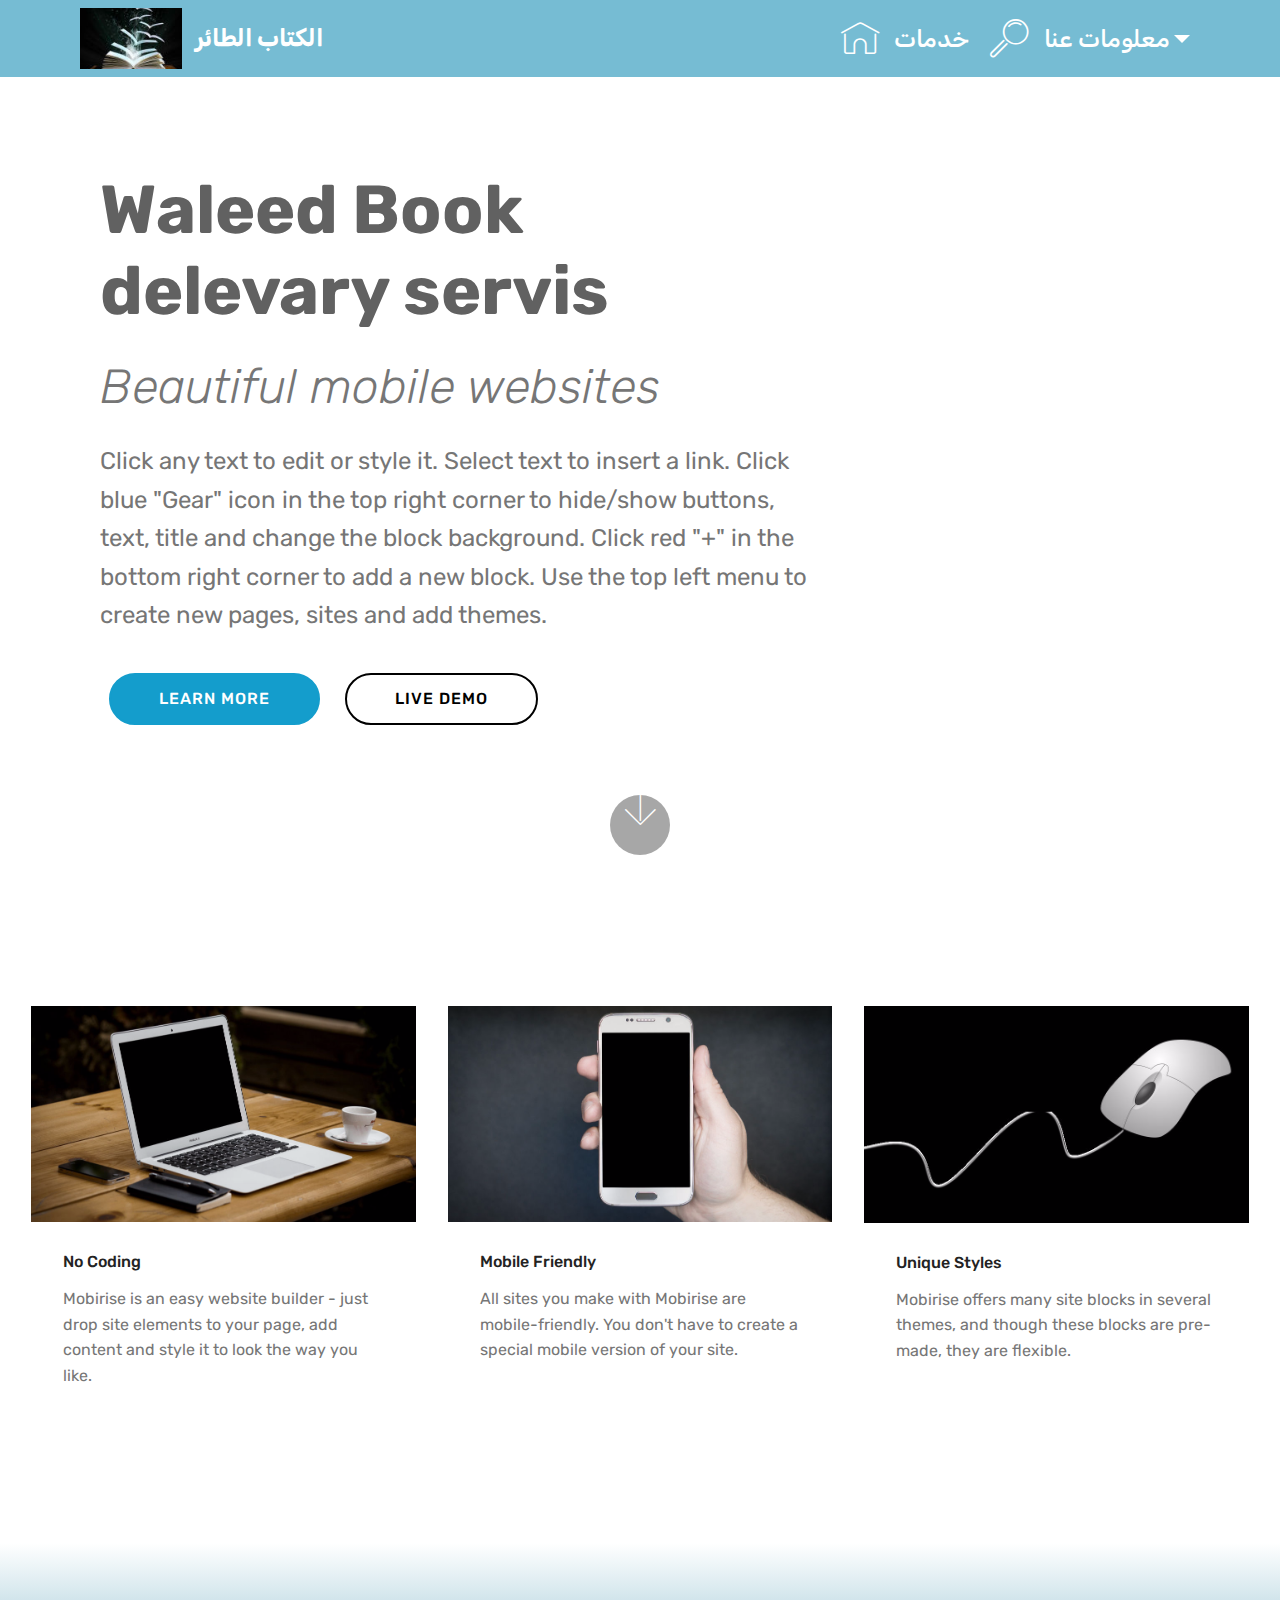
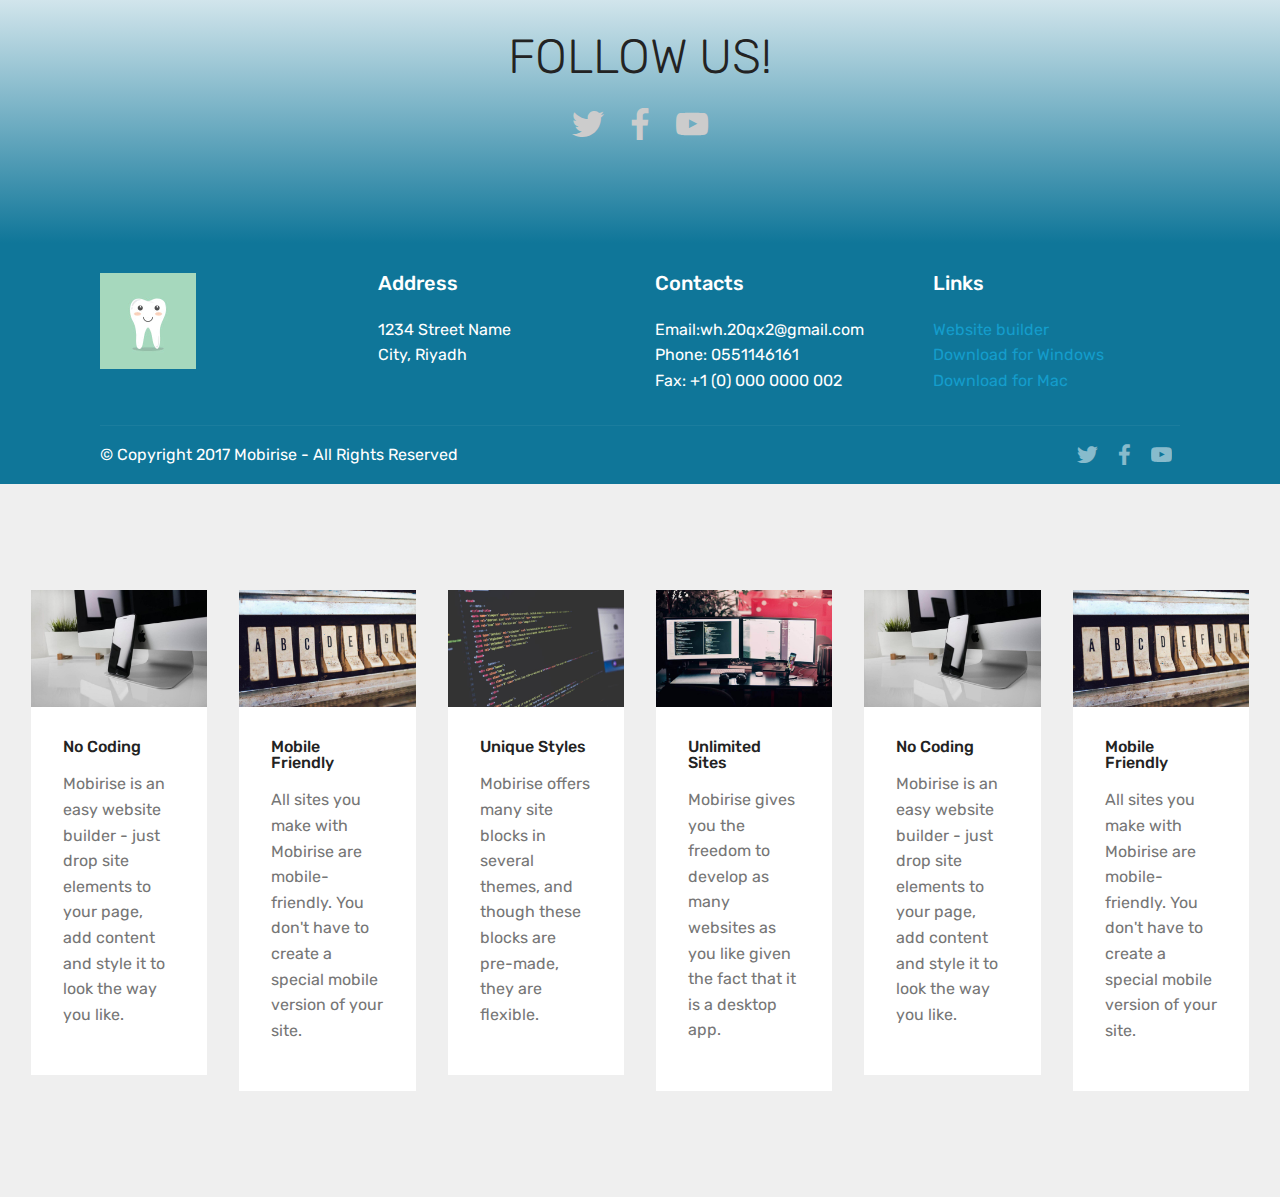
==== page1.html @ e8a7eb57 "create github pages" ====
<!DOCTYPE html>
<html >
<head>
  <!-- Site made with Mobirise Website Builder v4.8.10, https://mobirise.com -->
  <meta charset="UTF-8">
  <meta http-equiv="X-UA-Compatible" content="IE=edge">
  <meta name="generator" content="Mobirise v4.8.10, mobirise.com">
  <meta name="viewport" content="width=device-width, initial-scale=1, minimum-scale=1">
  <link rel="shortcut icon" href="assets/images/kotoube-1.jpg" type="image/x-icon">
  <meta name="description" content="Website Builder Description">
  <title>Page 1</title>
  <link rel="stylesheet" href="assets/web/assets/mobirise-icons/mobirise-icons.css">
  <link rel="stylesheet" href="assets/tether/tether.min.css">
  <link rel="stylesheet" href="assets/bootstrap/css/bootstrap.min.css">
  <link rel="stylesheet" href="assets/bootstrap/css/bootstrap-grid.min.css">
  <link rel="stylesheet" href="assets/bootstrap/css/bootstrap-reboot.min.css">
  <link rel="stylesheet" href="assets/socicon/css/styles.css">
  <link rel="stylesheet" href="assets/dropdown/css/style.css">
  <link rel="stylesheet" href="assets/theme/css/style.css">
  <link rel="stylesheet" href="assets/mobirise/css/mbr-additional.css" type="text/css">
  
  
  
</head>
<body>
  <section class="menu cid-qTkzRZLJNu" once="menu" id="menu1-5">

    

    <nav class="navbar navbar-expand beta-menu navbar-dropdown align-items-center navbar-fixed-top navbar-toggleable-sm">
        <button class="navbar-toggler navbar-toggler-right" type="button" data-toggle="collapse" data-target="#navbarSupportedContent" aria-controls="navbarSupportedContent" aria-expanded="false" aria-label="Toggle navigation">
            <div class="hamburger">
                <span></span>
                <span></span>
                <span></span>
                <span></span>
            </div>
        </button>
        <div class="menu-logo">
            <div class="navbar-brand">
                <span class="navbar-logo">
                    <a href="https://mobirise.com">
                         <img src="assets/images/kotoube-162x97.jpg" alt="Mobirise" title="" style="height: 3.8rem;">
                    </a>
                </span>
                <span class="navbar-caption-wrap"><a class="navbar-caption text-white display-5" href="tel:05051146161">الكتاب الطائر</a></span>
            </div>
        </div>
        <div class="collapse navbar-collapse" id="navbarSupportedContent">
            <ul class="navbar-nav nav-dropdown nav-right" data-app-modern-menu="true"><li class="nav-item">
                    <a class="nav-link link text-white display-5" href="https://mobirise.com">
                        <span class="mbri-home mbr-iconfont mbr-iconfont-btn"></span>
                        خدمات
                    </a>
                </li>
                <li class="nav-item dropdown">
                    <a class="nav-link link text-white dropdown-toggle display-5" href="https://mobirise.com" aria-expanded="false" data-toggle="dropdown-submenu">
                        <span class="mbri-search mbr-iconfont mbr-iconfont-btn"></span>معلومات عنا</a><div class="dropdown-menu"><a class="text-white dropdown-item display-5" href="https://mobirise.com" aria-expanded="false">New Item</a></div>
                </li></ul>
            
        </div>
    </nav>
</section>

<section class="engine"><a href="https://mobirise.info/h">how to create your own web page for free</a></section><section class="header9 cid-reoofkEvSW mbr-fullscreen" id="header9-b">

    

    

    <div class="container">
        <div class="media-container-column mbr-white col-md-8">
            <h1 class="mbr-section-title align-left mbr-bold pb-3 mbr-fonts-style display-1">
                Waleed Book delevary servis</h1>
            <h3 class="mbr-section-subtitle align-left mbr-light pb-3 mbr-fonts-style display-2">
                Beautiful mobile websites
            </h3>
            <p class="mbr-text align-left pb-3 mbr-fonts-style display-5">
                Click any text to edit or style it. Select text to insert a link. Click blue "Gear" icon in the top right corner to hide/show buttons, text, title and change the block background. Click red "+" in the bottom right corner to add a new block. Use the top left menu to create new pages, sites and add themes.
            </p>
            <div class="mbr-section-btn align-left"><a class="btn btn-md btn-primary display-4" href="https://mobirise.co">LEARN MORE</a>
                <a class="btn btn-md btn-black-outline display-4" href="https://mobirise.co">LIVE DEMO</a></div>
        </div>
    </div>

    <div class="mbr-arrow hidden-sm-down" aria-hidden="true">
        <a href="#next">
            <i class="mbri-down mbr-iconfont"></i>
        </a>
    </div>
</section>

<section class="features17 cid-reooYEUjky" id="features17-c">
    
    

    
    <div class="container-fluid">
        <div class="media-container-row">
            <div class="card p-3 col-12 col-md-6 col-lg-4">
                <div class="card-wrapper">
                    <div class="card-img">
                        <img src="assets/images/mbr-1-928x619.jpg" alt="Mobirise" title="">
                    </div>
                    <div class="card-box">
                        <h4 class="card-title pb-3 mbr-fonts-style display-7">
                            No Coding
                        </h4>
                        <p class="mbr-text mbr-fonts-style display-7">
                            Mobirise is an easy website builder - just drop site elements to your page, add content and style it to look the way you like.
                        </p>
                    </div>
                </div>
            </div>

            <div class="card p-3 col-12 col-md-6 col-lg-4">
                <div class="card-wrapper">
                    <div class="card-img">
                        <img src="assets/images/mbr-1-928x601.jpg" alt="Mobirise" title="">
                    </div>
                    <div class="card-box">
                        <h4 class="card-title pb-3 mbr-fonts-style display-7">
                            Mobile Friendly
                        </h4>
                        <p class="mbr-text mbr-fonts-style display-7">
                            All sites you make with Mobirise are mobile-friendly. You don't have to create a special mobile version of your site.
                        </p>
                    </div>
                </div>
            </div>

            <div class="card p-3 col-12 col-md-6 col-lg-4">
                <div class="card-wrapper">
                    <div class="card-img">
                        <img src="assets/images/mbr-1-928x464.jpg" alt="Mobirise" title="">
                    </div>
                    <div class="card-box">
                        <h4 class="card-title pb-3 mbr-fonts-style display-7">
                            Unique Styles
                        </h4>
                        <p class="mbr-text mbr-fonts-style display-7">
                            Mobirise offers many site blocks in several themes, and though these blocks are pre-made, they are flexible.
                        </p>
                    </div>
                </div>
            </div>

            
            
            
        </div>
    </div>
</section>

<section class="cid-reorZInveQ" id="social-buttons2-g">

    

    

    <div class="container">
        <div class="media-container-row">
            <div class="col-md-8 align-center">
                <h2 class="pb-3 mbr-fonts-style display-2">
                    FOLLOW US!
                </h2>
                <div class="social-list pl-0 mb-0">
                    <a href="https://twitter.com/mobirise" target="_blank">
                        <span class="px-2 socicon-twitter socicon mbr-iconfont mbr-iconfont-social"></span>
                    </a>
                    <a href="https://www.facebook.com/pages/Mobirise/1616226671953247" target="_blank">
                        <span class="px-2 socicon-facebook socicon mbr-iconfont mbr-iconfont-social"></span>
                    </a>
                    <a href="https://instagram.com/mobirise" target="_blank">
                        <span class="px-2 mbr-iconfont mbr-iconfont-social socicon-youtube socicon"></span>
                    </a>
                    <a href="https://www.youtube.com/c/mobirise" target="_blank">
                        
                    </a>
                    <a href="https://plus.google.com/u/0/+Mobirise" target="_blank">
                        
                    </a>
                    <a href="https://www.behance.net/Mobirise" target="_blank">
                        
                    </a>
                </div>
            </div>
        </div>
    </div>
</section>

<section class="cid-reomDechJ8" id="footer1-a">

    

    

    <div class="container">
        <div class="media-container-row content text-white">
            <div class="col-12 col-md-3">
                <div class="media-wrap">
                    <a href="https://mobirise.co/">
                        <img src="assets/images/mbr-192x192.jpg" alt="Mobirise" title="">
                    </a>
                </div>
            </div>
            <div class="col-12 col-md-3 mbr-fonts-style display-7">
                <h5 class="pb-3">
                    Address
                </h5>
                <p class="mbr-text">
                    1234 Street Name
                    <br>City, Riyadh</p>
            </div>
            <div class="col-12 col-md-3 mbr-fonts-style display-7">
                <h5 class="pb-3">
                    Contacts
                </h5>
                <p class="mbr-text">
                    Email:wh.20qx2@gmail.com
&nbsp;<br>Phone: 0551146161 &nbsp; &nbsp; &nbsp; &nbsp; &nbsp; &nbsp; &nbsp; &nbsp; &nbsp; &nbsp;<br>Fax: +1 (0) 000 0000 002
                </p>
            </div>
            <div class="col-12 col-md-3 mbr-fonts-style display-7">
                <h5 class="pb-3">
                    Links
                </h5>
                <p class="mbr-text">
                    <a class="text-primary" href="https://mobirise.co/">Website builder</a>
                    <br><a class="text-primary" href="https://mobirise.co/">Download for Windows</a>
                    <br><a class="text-primary" href="https://mobirise.co/">Download for Mac</a>
                </p>
            </div>
        </div>
        <div class="footer-lower">
            <div class="media-container-row">
                <div class="col-sm-12">
                    <hr>
                </div>
            </div>
            <div class="media-container-row mbr-white">
                <div class="col-sm-6 copyright">
                    <p class="mbr-text mbr-fonts-style display-7">
                        © Copyright 2017 Mobirise - All Rights Reserved
                    </p>
                </div>
                <div class="col-md-6">
                    <div class="social-list align-right">
                        <div class="soc-item">
                            <a href="https://twitter.com/mobirise" target="_blank">
                                <span class="socicon-twitter socicon mbr-iconfont mbr-iconfont-social"></span>
                            </a>
                        </div>
                        <div class="soc-item">
                            <a href="https://www.facebook.com/pages/Mobirise/1616226671953247" target="_blank">
                                <span class="socicon-facebook socicon mbr-iconfont mbr-iconfont-social"></span>
                            </a>
                        </div>
                        <div class="soc-item">
                            <a href="https://www.youtube.com/c/mobirise" target="_blank">
                                <span class="socicon-youtube socicon mbr-iconfont mbr-iconfont-social"></span>
                            </a>
                        </div>
                        
                        
                        
                    </div>
                </div>
            </div>
        </div>
    </div>
</section>

<section class="features17 cid-reooYXOPpK" id="features17-1r">
    
    

    
    <div class="container-fluid">
        <div class="media-container-row">
            <div class="card p-3 col-12 col-md-6 col-lg-2">
                <div class="card-wrapper">
                    <div class="card-img">
                        <img src="assets/images/01.jpg" alt="Mobirise">
                    </div>
                    <div class="card-box">
                        <h4 class="card-title pb-3 mbr-fonts-style display-7">
                            No Coding
                        </h4>
                        <p class="mbr-text mbr-fonts-style display-7">
                            Mobirise is an easy website builder - just drop site elements to your page, add content and style it to look the way you like.
                        </p>
                    </div>
                </div>
            </div>

            <div class="card p-3 col-12 col-md-6 col-lg-2">
                <div class="card-wrapper">
                    <div class="card-img">
                        <img src="assets/images/02.jpg" alt="Mobirise">
                    </div>
                    <div class="card-box">
                        <h4 class="card-title pb-3 mbr-fonts-style display-7">
                            Mobile Friendly
                        </h4>
                        <p class="mbr-text mbr-fonts-style display-7">
                            All sites you make with Mobirise are mobile-friendly. You don't have to create a special mobile version of your site.
                        </p>
                    </div>
                </div>
            </div>

            <div class="card p-3 col-12 col-md-6 col-lg-2">
                <div class="card-wrapper">
                    <div class="card-img">
                        <img src="assets/images/03.jpg" alt="Mobirise">
                    </div>
                    <div class="card-box">
                        <h4 class="card-title pb-3 mbr-fonts-style display-7">
                            Unique Styles
                        </h4>
                        <p class="mbr-text mbr-fonts-style display-7">
                            Mobirise offers many site blocks in several themes, and though these blocks are pre-made, they are flexible.
                        </p>
                    </div>
                </div>
            </div>

            <div class="card p-3 col-12 col-md-6 col-lg-2">
                <div class="card-wrapper">
                    <div class="card-img">
                        <img src="assets/images/04.jpg" alt="Mobirise">
                    </div>
                    <div class="card-box">
                        <h4 class="card-title pb-3 mbr-fonts-style display-7">
                            Unlimited Sites
                        </h4>
                        <p class="mbr-text mbr-fonts-style display-7">
                           Mobirise gives you the freedom to develop as many websites as you like given the fact that it is a desktop app.
                        </p>
                    </div>
                </div>
            </div>
            <div class="card p-3 col-12 col-md-6 col-lg-2">
                <div class="card-wrapper">
                    <div class="card-img">
                        <img src="assets/images/01.jpg" alt="Mobirise">
                    </div>
                    <div class="card-box">
                        <h4 class="card-title pb-3 mbr-fonts-style display-7">
                            No Coding
                        </h4>
                        <p class="mbr-text mbr-fonts-style display-7">
                            Mobirise is an easy website builder - just drop site elements to your page, add content and style it to look the way you like.
                        </p>
                    </div>
                </div>
            </div>
            <div class="card p-3 col-12 col-md-6 col-lg-2">
                <div class="card-wrapper">
                    <div class="card-img">
                        <img src="assets/images/02.jpg" alt="Mobirise">
                    </div>
                    <div class="card-box">
                        <h4 class="card-title pb-3 mbr-fonts-style display-7">
                            Mobile Friendly
                        </h4>
                        <p class="mbr-text mbr-fonts-style display-7">
                            All sites you make with Mobirise are mobile-friendly. You don't have to create a special mobile version of your site.
                        </p>
                    </div>
                </div>
            </div>
        </div>
    </div>
</section>


  <script src="assets/web/assets/jquery/jquery.min.js"></script>
  <script src="assets/popper/popper.min.js"></script>
  <script src="assets/tether/tether.min.js"></script>
  <script src="assets/bootstrap/js/bootstrap.min.js"></script>
  <script src="assets/dropdown/js/script.min.js"></script>
  <script src="assets/touchswipe/jquery.touch-swipe.min.js"></script>
  <script src="assets/sociallikes/social-likes.js"></script>
  <script src="assets/smoothscroll/smooth-scroll.js"></script>
  <script src="assets/theme/js/script.js"></script>
  
  
</body>
</html>
---- assets/web/assets/mobirise-icons/mobirise-icons.css ----
@font-face {
  font-family: 'MobiriseIcons';
  src:  url('mobirise-icons.eot?spat4u');
  src:  url('mobirise-icons.eot?spat4u#iefix') format('embedded-opentype'),
    url('mobirise-icons.ttf?spat4u') format('truetype'),
    url('mobirise-icons.woff?spat4u') format('woff'),
    url('mobirise-icons.svg?spat4u#MobiriseIcons') format('svg');
  font-weight: normal;
  font-style: normal;
}

[class^="mbri-"], [class*=" mbri-"] {
  /* use !important to prevent issues with browser extensions that change fonts */
  font-family: MobiriseIcons !important;
  speak: none;
  font-style: normal;
  font-weight: normal;
  font-variant: normal;
  text-transform: none;
  line-height: 1;

  /* Better Font Rendering =========== */
  -webkit-font-smoothing: antialiased;
  -moz-osx-font-smoothing: grayscale;
}

.mbri-add-submenu:before {
  content: "\e900";
}
.mbri-alert:before {
  content: "\e901";
}
.mbri-align-center:before {
  content: "\e902";
}
.mbri-align-justify:before {
  content: "\e903";
}
.mbri-align-left:before {
  content: "\e904";
}
.mbri-align-right:before {
  content: "\e905";
}
.mbri-android:before {
  content: "\e906";
}
.mbri-apple:before {
  content: "\e907";
}
.mbri-arrow-down:before {
  content: "\e908";
}
.mbri-arrow-next:before {
  content: "\e909";
}
.mbri-arrow-prev:before {
  content: "\e90a";
}
.mbri-arrow-up:before {
  content: "\e90b";
}
.mbri-bold:before {
  content: "\e90c";
}
.mbri-bookmark:before {
  content: "\e90d";
}
.mbri-bootstrap:before {
  content: "\e90e";
}
.mbri-briefcase:before {
  content: "\e90f";
}
.mbri-browse:before {
  content: "\e910";
}
.mbri-bulleted-list:before {
  content: "\e911";
}
.mbri-calendar:before {
  content: "\e912";
}
.mbri-camera:before {
  content: "\e913";
}
.mbri-cart-add:before {
  content: "\e914";
}
.mbri-cart-full:before {
  content: "\e915";
}
.mbri-cash:before {
  content: "\e916";
}
.mbri-change-style:before {
  content: "\e917";
}
.mbri-chat:before {
  content: "\e918";
}
.mbri-clock:before {
  content: "\e919";
}
.mbri-close:before {
  content: "\e91a";
}
.mbri-cloud:before {
  content: "\e91b";
}
.mbri-code:before {
  content: "\e91c";
}
.mbri-contact-form:before {
  content: "\e91d";
}
.mbri-credit-card:before {
  content: "\e91e";
}
.mbri-cursor-click:before {
  content: "\e91f";
}
.mbri-cust-feedback:before {
  content: "\e920";
}
.mbri-database:before {
  content: "\e921";
}
.mbri-delivery:before {
  content: "\e922";
}
.mbri-desktop:before {
  content: "\e923";
}
.mbri-devices:before {
  content: "\e924";
}
.mbri-down:before {
  content: "\e925";
}
.mbri-download:before {
  content: "\e989";
}
.mbri-drag-n-drop:before {
  content: "\e927";
}
.mbri-drag-n-drop2:before {
  content: "\e928";
}
.mbri-edit:before {
  content: "\e929";
}
.mbri-edit2:before {
  content: "\e92a";
}
.mbri-error:before {
  content: "\e92b";
}
.mbri-extension:before {
  content: "\e92c";
}
.mbri-features:before {
  content: "\e92d";
}
.mbri-file:before {
  content: "\e92e";
}
.mbri-flag:before {
  content: "\e92f";
}
.mbri-folder:before {
  content: "\e930";
}
.mbri-gift:before {
  content: "\e931";
}
.mbri-github:before {
  content: "\e932";
}
.mbri-globe:before {
  content: "\e933";
}
.mbri-globe-2:before {
  content: "\e934";
}
.mbri-growing-chart:before {
  content: "\e935";
}
.mbri-hearth:before {
  content: "\e936";
}
.mbri-help:before {
  content: "\e937";
}
.mbri-home:before {
  content: "\e938";
}
.mbri-hot-cup:before {
  content: "\e939";
}
.mbri-idea:before {
  content: "\e93a";
}
.mbri-image-gallery:before {
  content: "\e93b";
}
.mbri-image-slider:before {
  content: "\e93c";
}
.mbri-info:before {
  content: "\e93d";
}
.mbri-italic:before {
  content: "\e93e";
}
.mbri-key:before {
  content: "\e93f";
}
.mbri-laptop:before {
  content: "\e940";
}
.mbri-layers:before {
  content: "\e941";
}
.mbri-left-right:before {
  content: "\e942";
}
.mbri-left:before {
  content: "\e943";
}
.mbri-letter:before {
  content: "\e944";
}
.mbri-like:before {
  content: "\e945";
}
.mbri-link:before {
  content: "\e946";
}
.mbri-lock:before {
  content: "\e947";
}
.mbri-login:before {
  content: "\e948";
}
.mbri-logout:before {
  content: "\e949";
}
.mbri-magic-stick:before {
  content: "\e94a";
}
.mbri-map-pin:before {
  content: "\e94b";
}
.mbri-menu:before {
  content: "\e94c";
}
.mbri-mobile:before {
  content: "\e94d";
}
.mbri-mobile2:before {
  content: "\e94e";
}
.mbri-mobirise:before {
  content: "\e94f";
}
.mbri-more-horizontal:before {
  content: "\e950";
}
.mbri-more-vertical:before {
  content: "\e951";
}
.mbri-music:before {
  content: "\e952";
}
.mbri-new-file:before {
  content: "\e953";
}
.mbri-numbered-list:before {
  content: "\e954";
}
.mbri-opened-folder:before {
  content: "\e955";
}
.mbri-pages:before {
  content: "\e956";
}
.mbri-paper-plane:before {
  content: "\e957";
}
.mbri-paperclip:before {
  content: "\e958";
}
.mbri-photo:before {
  content: "\e959";
}
.mbri-photos:before {
  content: "\e95a";
}
.mbri-pin:before {
  content: "\e95b";
}
.mbri-play:before {
  content: "\e95c";
}
.mbri-plus:before {
  content: "\e95d";
}
.mbri-preview:before {
  content: "\e95e";
}
.mbri-print:before {
  content: "\e95f";
}
.mbri-protect:before {
  content: "\e960";
}
.mbri-question:before {
  content: "\e961";
}
.mbri-quote-left:before {
  content: "\e962";
}
.mbri-quote-right:before {
  content: "\e963";
}
.mbri-refresh:before {
  content: "\e964";
}
.mbri-responsive:before {
  content: "\e965";
}
.mbri-right:before {
  content: "\e966";
}
.mbri-rocket:before {
  content: "\e967";
}
.mbri-sad-face:before {
  content: "\e968";
}
.mbri-sale:before {
  content: "\e969";
}
.mbri-save:before {
  content: "\e96a";
}
.mbri-search:before {
  content: "\e96b";
}
.mbri-setting:before {
  content: "\e96c";
}
.mbri-setting2:before {
  content: "\e96d";
}
.mbri-setting3:before {
  content: "\e96e";
}
.mbri-share:before {
  content: "\e96f";
}
.mbri-shopping-bag:before {
  content: "\e970";
}
.mbri-shopping-basket:before {
  content: "\e971";
}
.mbri-shopping-cart:before {
  content: "\e972";
}
.mbri-sites:before {
  content: "\e973";
}
.mbri-smile-face:before {
  content: "\e974";
}
.mbri-speed:before {
  content: "\e975";
}
.mbri-star:before {
  content: "\e976";
}
.mbri-success:before {
  content: "\e977";
}
.mbri-sun:before {
  content: "\e978";
}
.mbri-sun2:before {
  content: "\e979";
}
.mbri-tablet:before {
  content: "\e97a";
}
.mbri-tablet-vertical:before {
  content: "\e97b";
}
.mbri-target:before {
  content: "\e97c";
}
.mbri-timer:before {
  content: "\e97d";
}
.mbri-to-ftp:before {
  content: "\e97e";
}
.mbri-to-local-drive:before {
  content: "\e97f";
}
.mbri-touch-swipe:before {
  content: "\e980";
}
.mbri-touch:before {
  content: "\e981";
}
.mbri-trash:before {
  content: "\e982";
}
.mbri-underline:before {
  content: "\e983";
}
.mbri-unlink:before {
  content: "\e984";
}
.mbri-unlock:before {
  content: "\e985";
}
.mbri-up-down:before {
  content: "\e986";
}
.mbri-up:before {
  content: "\e987";
}
.mbri-update:before {
  content: "\e988";
}
.mbri-upload:before {
 content: "\e926"; 
}
.mbri-user:before {
  content: "\e98a";
}
.mbri-user2:before {
  content: "\e98b";
}
.mbri-users:before {
  content: "\e98c";
}
.mbri-video:before {
  content: "\e98d";
}
.mbri-video-play:before {
  content: "\e98e";
}
.mbri-watch:before {
  content: "\e98f";
}
.mbri-website-theme:before {
  content: "\e990";
}
.mbri-wifi:before {
  content: "\e991";
}
.mbri-windows:before {
  content: "\e992";
}
.mbri-zoom-out:before {
  content: "\e993";
}
.mbri-redo:before {
  content: "\e994";
}
.mbri-undo:before {
  content: "\e995";
}
---- assets/socicon/css/styles.css ----
@charset "UTF-8";

@font-face {
  font-family: "socicon";
  src:url("../fonts/socicon.eot");
  src:url("../fonts/socicon.eot?#iefix") format("embedded-opentype"),
    url("../fonts/socicon.woff") format("woff"),
    url("../fonts/socicon.ttf") format("truetype"),
    url("../fonts/socicon.svg#socicon") format("svg");
  font-weight: normal;
  font-style: normal;

}

[data-icon]:before {
  font-family: "socicon" !important;
  content: attr(data-icon);
  font-style: normal !important;
  font-weight: normal !important;
  font-variant: normal !important;
  text-transform: none !important;
  speak: none;
  line-height: 1;
  -webkit-font-smoothing: antialiased;
  -moz-osx-font-smoothing: grayscale;
}

[class^="socicon-"]:before,
[class*=" socicon-"]:before {
  font-family: "socicon" !important;
  font-style: normal !important;
  font-weight: normal !important;
  font-variant: normal !important;
  text-transform: none !important;
  speak: none;
  line-height: 1;
  -webkit-font-smoothing: antialiased;
  -moz-osx-font-smoothing: grayscale;
}

.socicon-modelmayhem:before {
  content: "\e000";
}
.socicon-mixcloud:before {
  content: "\e001";
}
.socicon-drupal:before {
  content: "\e002";
}
.socicon-swarm:before {
  content: "\e003";
}
.socicon-istock:before {
  content: "\e004";
}
.socicon-yammer:before {
  content: "\e005";
}
.socicon-ello:before {
  content: "\e006";
}
.socicon-stackoverflow:before {
  content: "\e007";
}
.socicon-persona:before {
  content: "\e008";
}
.socicon-triplej:before {
  content: "\e009";
}
.socicon-houzz:before {
  content: "\e00a";
}
.socicon-rss:before {
  content: "\e00b";
}
.socicon-paypal:before {
  content: "\e00c";
}
.socicon-odnoklassniki:before {
  content: "\e00d";
}
.socicon-airbnb:before {
  content: "\e00e";
}
.socicon-periscope:before {
  content: "\e00f";
}
.socicon-outlook:before {
  content: "\e010";
}
.socicon-coderwall:before {
  content: "\e011";
}
.socicon-tripadvisor:before {
  content: "\e012";
}
.socicon-appnet:before {
  content: "\e013";
}
.socicon-goodreads:before {
  content: "\e014";
}
.socicon-tripit:before {
  content: "\e015";
}
.socicon-lanyrd:before {
  content: "\e016";
}
.socicon-slideshare:before {
  content: "\e017";
}
.socicon-buffer:before {
  content: "\e018";
}
.socicon-disqus:before {
  content: "\e019";
}
.socicon-vkontakte:before {
  content: "\e01a";
}
.socicon-whatsapp:before {
  content: "\e01b";
}
.socicon-patreon:before {
  content: "\e01c";
}
.socicon-storehouse:before {
  content: "\e01d";
}
.socicon-pocket:before {
  content: "\e01e";
}
.socicon-mail:before {
  content: "\e01f";
}
.socicon-blogger:before {
  content: "\e020";
}
.socicon-technorati:before {
  content: "\e021";
}
.socicon-reddit:before {
  content: "\e022";
}
.socicon-dribbble:before {
  content: "\e023";
}
.socicon-stumbleupon:before {
  content: "\e024";
}
.socicon-digg:before {
  content: "\e025";
}
.socicon-envato:before {
  content: "\e026";
}
.socicon-behance:before {
  content: "\e027";
}
.socicon-delicious:before {
  content: "\e028";
}
.socicon-deviantart:before {
  content: "\e029";
}
.socicon-forrst:before {
  content: "\e02a";
}
.socicon-play:before {
  content: "\e02b";
}
.socicon-zerply:before {
  content: "\e02c";
}
.socicon-wikipedia:before {
  content: "\e02d";
}
.socicon-apple:before {
  content: "\e02e";
}
.socicon-flattr:before {
  content: "\e02f";
}
.socicon-github:before {
  content: "\e030";
}
.socicon-renren:before {
  content: "\e031";
}
.socicon-friendfeed:before {
  content: "\e032";
}
.socicon-newsvine:before {
  content: "\e033";
}
.socicon-identica:before {
  content: "\e034";
}
.socicon-bebo:before {
  content: "\e035";
}
.socicon-zynga:before {
  content: "\e036";
}
.socicon-steam:before {
  content: "\e037";
}
.socicon-xbox:before {
  content: "\e038";
}
.socicon-windows:before {
  content: "\e039";
}
.socicon-qq:before {
  content: "\e03a";
}
.socicon-douban:before {
  content: "\e03b";
}
.socicon-meetup:before {
  content: "\e03c";
}
.socicon-playstation:before {
  content: "\e03d";
}
.socicon-android:before {
  content: "\e03e";
}
.socicon-snapchat:before {
  content: "\e03f";
}
.socicon-twitter:before {
  content: "\e040";
}
.socicon-facebook:before {
  content: "\e041";
}
.socicon-googleplus:before {
  content: "\e042";
}
.socicon-pinterest:before {
  content: "\e043";
}
.socicon-foursquare:before {
  content: "\e044";
}
.socicon-yahoo:before {
  content: "\e045";
}
.socicon-skype:before {
  content: "\e046";
}
.socicon-yelp:before {
  content: "\e047";
}
.socicon-feedburner:before {
  content: "\e048";
}
.socicon-linkedin:before {
  content: "\e049";
}
.socicon-viadeo:before {
  content: "\e04a";
}
.socicon-xing:before {
  content: "\e04b";
}
.socicon-myspace:before {
  content: "\e04c";
}
.socicon-soundcloud:before {
  content: "\e04d";
}
.socicon-spotify:before {
  content: "\e04e";
}
.socicon-grooveshark:before {
  content: "\e04f";
}
.socicon-lastfm:before {
  content: "\e050";
}
.socicon-youtube:before {
  content: "\e051";
}
.socicon-vimeo:before {
  content: "\e052";
}
.socicon-dailymotion:before {
  content: "\e053";
}
.socicon-vine:before {
  content: "\e054";
}
.socicon-flickr:before {
  content: "\e055";
}
.socicon-500px:before {
  content: "\e056";
}
.socicon-wordpress:before {
  content: "\e058";
}
.socicon-tumblr:before {
  content: "\e059";
}
.socicon-twitch:before {
  content: "\e05a";
}
.socicon-8tracks:before {
  content: "\e05b";
}
.socicon-amazon:before {
  content: "\e05c";
}
.socicon-icq:before {
  content: "\e05d";
}
.socicon-smugmug:before {
  content: "\e05e";
}
.socicon-ravelry:before {
  content: "\e05f";
}
.socicon-weibo:before {
  content: "\e060";
}
.socicon-baidu:before {
  content: "\e061";
}
.socicon-angellist:before {
  content: "\e062";
}
.socicon-ebay:before {
  content: "\e063";
}
.socicon-imdb:before {
  content: "\e064";
}
.socicon-stayfriends:before {
  content: "\e065";
}
.socicon-residentadvisor:before {
  content: "\e066";
}
.socicon-google:before {
  content: "\e067";
}
.socicon-yandex:before {
  content: "\e068";
}
.socicon-sharethis:before {
  content: "\e069";
}
.socicon-bandcamp:before {
  content: "\e06a";
}
.socicon-itunes:before {
  content: "\e06b";
}
.socicon-deezer:before {
  content: "\e06c";
}
.socicon-telegram:before {
  content: "\e06e";
}
.socicon-openid:before {
  content: "\e06f";
}
.socicon-amplement:before {
  content: "\e070";
}
.socicon-viber:before {
  content: "\e071";
}
.socicon-zomato:before {
  content: "\e072";
}
.socicon-draugiem:before {
  content: "\e074";
}
.socicon-endomodo:before {
  content: "\e075";
}
.socicon-filmweb:before {
  content: "\e076";
}
.socicon-stackexchange:before {
  content: "\e077";
}
.socicon-wykop:before {
  content: "\e078";
}
.socicon-teamspeak:before {
  content: "\e079";
}
.socicon-teamviewer:before {
  content: "\e07a";
}
.socicon-ventrilo:before {
  content: "\e07b";
}
.socicon-younow:before {
  content: "\e07c";
}
.socicon-raidcall:before {
  content: "\e07d";
}
.socicon-mumble:before {
  content: "\e07e";
}
.socicon-medium:before {
  content: "\e06d";
}
.socicon-bebee:before {
  content: "\e07f";
}
.socicon-hitbox:before {
  content: "\e080";
}
.socicon-reverbnation:before {
  content: "\e081";
}
.socicon-formulr:before {
  content: "\e082";
}
.socicon-instagram:before {
  content: "\e057";
}
.socicon-battlenet:before {
  content: "\e083";
}
.socicon-chrome:before {
  content: "\e084";
}
.socicon-discord:before {
  content: "\e086";
}
.socicon-issuu:before {
  content: "\e087";
}
.socicon-macos:before {
  content: "\e088";
}
.socicon-firefox:before {
  content: "\e089";
}
.socicon-opera:before {
  content: "\e08d";
}
.socicon-keybase:before {
  content: "\e090";
}
.socicon-alliance:before {
  content: "\e091";
}
.socicon-livejournal:before {
  content: "\e092";
}
.socicon-googlephotos:before {
  content: "\e093";
}
.socicon-horde:before {
  content: "\e094";
}
.socicon-etsy:before {
  content: "\e095";
}
.socicon-zapier:before {
  content: "\e096";
}
.socicon-google-scholar:before {
  content: "\e097";
}
.socicon-researchgate:before {
  content: "\e098";
}
.socicon-wechat:before {
  content: "\e099";
}
.socicon-strava:before {
  content: "\e09a";
}
.socicon-line:before {
  content: "\e09b";
}
.socicon-lyft:before {
  content: "\e09c";
}
.socicon-uber:before {
  content: "\e09d";
}
.socicon-songkick:before {
  content: "\e09e";
}
.socicon-viewbug:before {
  content: "\e09f";
}
.socicon-googlegroups:before {
  content: "\e0a0";
}
.socicon-quora:before {
  content: "\e073";
}
.socicon-diablo:before {
  content: "\e085";
}
.socicon-blizzard:before {
  content: "\e0a1";
}
.socicon-hearthstone:before {
  content: "\e08b";
}
.socicon-heroes:before {
  content: "\e08a";
}
.socicon-overwatch:before {
  content: "\e08c";
}
.socicon-warcraft:before {
  content: "\e08e";
}
.socicon-starcraft:before {
  content: "\e08f";
}
.socicon-beam:before {
  content: "\e0a2";
}
.socicon-curse:before {
  content: "\e0a3";
}
.socicon-player:before {
  content: "\e0a4";
}
.socicon-streamjar:before {
  content: "\e0a5";
}
.socicon-nintendo:before {
  content: "\e0a6";
}
.socicon-hellocoton:before {
  content: "\e0a7";
}
---- assets/dropdown/css/style.css ----
.navbar-dropdown {
  left: 0;
  padding: 0;
  position: absolute;
  right: 0;
  top: 0;
  transition: all 0.45s ease;
  z-index: 1030;
  background: #282828; }
  .navbar-dropdown .navbar-logo {
    margin-right: 0.8rem;
    transition: margin 0.3s ease-in-out;
    vertical-align: middle; }
    .navbar-dropdown .navbar-logo img {
      height: 3.125rem;
      transition: all 0.3s ease-in-out; }
    .navbar-dropdown .navbar-logo.mbr-iconfont {
      font-size: 3.125rem;
      line-height: 3.125rem; }
  .navbar-dropdown .navbar-caption {
    font-weight: 700;
    white-space: normal;
    vertical-align: -4px;
    line-height: 3.125rem !important; }
    .navbar-dropdown .navbar-caption, .navbar-dropdown .navbar-caption:hover {
      color: inherit;
      text-decoration: none; }
  .navbar-dropdown .mbr-iconfont + .navbar-caption {
    vertical-align: -1px; }
  .navbar-dropdown.navbar-fixed-top {
    position: fixed; }
  .navbar-dropdown .navbar-brand span {
    vertical-align: -4px; }
  .navbar-dropdown.bg-color.transparent {
    background: none; }
  .navbar-dropdown.navbar-short .navbar-brand {
    padding: 0.625rem 0; }
    .navbar-dropdown.navbar-short .navbar-brand span {
      vertical-align: -1px; }
  .navbar-dropdown.navbar-short .navbar-caption {
    line-height: 2.375rem !important;
    vertical-align: -2px; }
  .navbar-dropdown.navbar-short .navbar-logo {
    margin-right: 0.5rem; }
    .navbar-dropdown.navbar-short .navbar-logo img {
      height: 2.375rem; }
    .navbar-dropdown.navbar-short .navbar-logo.mbr-iconfont {
      font-size: 2.375rem;
      line-height: 2.375rem; }
  .navbar-dropdown.navbar-short .mbr-table-cell {
    height: 3.625rem; }
  .navbar-dropdown .navbar-close {
    left: 0.6875rem;
    position: fixed;
    top: 0.75rem;
    z-index: 1000; }
  .navbar-dropdown .hamburger-icon {
    content: "";
    display: inline-block;
    vertical-align: middle;
    width: 16px;
    -webkit-box-shadow: 0 -6px 0 1px #282828,0 0 0 1px #282828,0 6px 0 1px #282828;
    -moz-box-shadow: 0 -6px 0 1px #282828,0 0 0 1px #282828,0 6px 0 1px #282828;
    box-shadow: 0 -6px 0 1px #282828,0 0 0 1px #282828,0 6px 0 1px #282828; }

.dropdown-menu .dropdown-toggle[data-toggle="dropdown-submenu"]::after {
  border-bottom: 0.35em solid transparent;
  border-left: 0.35em solid;
  border-right: 0;
  border-top: 0.35em solid transparent;
  margin-left: 0.3rem; }

.dropdown-menu .dropdown-item:focus {
  outline: 0; }

.nav-dropdown {
  font-size: 0.75rem;
  font-weight: 500;
  height: auto !important; }
  .nav-dropdown .nav-btn {
    padding-left: 1rem; }
  .nav-dropdown .link {
    margin: .667em 1.667em;
    font-weight: 500;
    padding: 0;
    transition: color .2s ease-in-out; }
    .nav-dropdown .link.dropdown-toggle {
      margin-right: 2.583em; }
      .nav-dropdown .link.dropdown-toggle::after {
        margin-left: .25rem;
        border-top: 0.35em solid;
        border-right: 0.35em solid transparent;
        border-left: 0.35em solid transparent;
        border-bottom: 0; }
      .nav-dropdown .link.dropdown-toggle[aria-expanded="true"] {
        margin: 0;
        padding: 0.667em 3.263em  0.667em 1.667em; }
  .nav-dropdown .link::after,
  .nav-dropdown .dropdown-item::after {
    color: inherit; }
  .nav-dropdown .btn {
    font-size: 0.75rem;
    font-weight: 700;
    letter-spacing: 0;
    margin-bottom: 0;
    padding-left: 1.25rem;
    padding-right: 1.25rem; }
  .nav-dropdown .dropdown-menu {
    border-radius: 0;
    border: 0;
    left: 0;
    margin: 0;
    padding-bottom: 1.25rem;
    padding-top: 1.25rem;
    position: relative; }
  .nav-dropdown .dropdown-submenu {
    margin-left: 0.125rem;
    top: 0; }
  .nav-dropdown .dropdown-item {
    font-weight: 500;
    line-height: 2;
    padding: 0.3846em 4.615em 0.3846em 1.5385em;
    position: relative;
    transition: color .2s ease-in-out, background-color .2s ease-in-out; }
    .nav-dropdown .dropdown-item::after {
      margin-top: -0.3077em;
      position: absolute;
      right: 1.1538em;
      top: 50%; }
    .nav-dropdown .dropdown-item:focus, .nav-dropdown .dropdown-item:hover {
      background: none; }

@media (max-width: 767px) {
  .nav-dropdown.navbar-toggleable-sm {
    bottom: 0;
    display: none;
    left: 0;
    overflow-x: hidden;
    position: fixed;
    top: 0;
    transform: translateX(-100%);
    -ms-transform: translateX(-100%);
    -webkit-transform: translateX(-100%);
    width: 18.75rem;
    z-index: 999; } }
.nav-dropdown.navbar-toggleable-xl {
  bottom: 0;
  display: none;
  left: 0;
  overflow-x: hidden;
  position: fixed;
  top: 0;
  transform: translateX(-100%);
  -ms-transform: translateX(-100%);
  -webkit-transform: translateX(-100%);
  width: 18.75rem;
  z-index: 999; }

.nav-dropdown-sm {
  display: block !important;
  overflow-x: hidden;
  overflow: auto;
  padding-top: 3.875rem; }
  .nav-dropdown-sm::after {
    content: "";
    display: block;
    height: 3rem;
    width: 100%; }
  .nav-dropdown-sm.collapse.in ~ .navbar-close {
    display: block !important; }
  .nav-dropdown-sm.collapsing, .nav-dropdown-sm.collapse.in {
    transform: translateX(0);
    -ms-transform: translateX(0);
    -webkit-transform: translateX(0);
    transition: all 0.25s ease-out;
    -webkit-transition: all 0.25s ease-out;
    background: #282828; }
  .nav-dropdown-sm.collapsing[aria-expanded="false"] {
    transform: translateX(-100%);
    -ms-transform: translateX(-100%);
    -webkit-transform: translateX(-100%); }
  .nav-dropdown-sm .nav-item {
    display: block;
    margin-left: 0 !important;
    padding-left: 0; }
  .nav-dropdown-sm .link,
  .nav-dropdown-sm .dropdown-item {
    border-top: 1px dotted rgba(255, 255, 255, 0.1);
    font-size: 0.8125rem;
    line-height: 1.6;
    margin: 0 !important;
    padding: 0.875rem 2.4rem 0.875rem 1.5625rem !important;
    position: relative;
    white-space: normal; }
    .nav-dropdown-sm .link:focus, .nav-dropdown-sm .link:hover,
    .nav-dropdown-sm .dropdown-item:focus,
    .nav-dropdown-sm .dropdown-item:hover {
      background: rgba(0, 0, 0, 0.2) !important;
      color: #c0a375; }
  .nav-dropdown-sm .nav-btn {
    position: relative;
    padding: 1.5625rem 1.5625rem 0 1.5625rem; }
    .nav-dropdown-sm .nav-btn::before {
      border-top: 1px dotted rgba(255, 255, 255, 0.1);
      content: "";
      left: 0;
      position: absolute;
      top: 0;
      width: 100%; }
    .nav-dropdown-sm .nav-btn + .nav-btn {
      padding-top: 0.625rem; }
      .nav-dropdown-sm .nav-btn + .nav-btn::before {
        display: none; }
  .nav-dropdown-sm .btn {
    padding: 0.625rem 0; }
  .nav-dropdown-sm .dropdown-toggle[data-toggle="dropdown-submenu"]::after {
    margin-left: .25rem;
    border-top: 0.35em solid;
    border-right: 0.35em solid transparent;
    border-left: 0.35em solid transparent;
    border-bottom: 0; }
  .nav-dropdown-sm .dropdown-toggle[data-toggle="dropdown-submenu"][aria-expanded="true"]::after {
    border-top: 0;
    border-right: 0.35em solid transparent;
    border-left: 0.35em solid transparent;
    border-bottom: 0.35em solid; }
  .nav-dropdown-sm .dropdown-menu {
    margin: 0;
    padding: 0;
    position: relative;
    top: 0;
    left: 0;
    width: 100%;
    border: 0;
    float: none;
    border-radius: 0;
    background: none; }
  .nav-dropdown-sm .dropdown-submenu {
    left: 100%;
    margin-left: 0.125rem;
    margin-top: -1.25rem;
    top: 0; }

.navbar-toggleable-sm .nav-dropdown .dropdown-menu {
  position: absolute; }

.navbar-toggleable-sm .nav-dropdown .dropdown-submenu {
  left: 100%;
  margin-left: 0.125rem;
  margin-top: -1.25rem;
  top: 0; }

.navbar-toggleable-sm.opened .nav-dropdown .dropdown-menu {
  position: relative; }

.navbar-toggleable-sm.opened .nav-dropdown .dropdown-submenu {
  left: 0;
  margin-left: 00rem;
  margin-top: 0rem;
  top: 0; }

.is-builder .nav-dropdown.collapsing {
  transition: none !important; }

/*# sourceMappingURL=style.css.map */
---- assets/theme/css/style.css ----
/*!
 * Mobirise v4 theme (https://mobirise.com/)
 * Copyright 2017 Mobirise
 */
section {
  background-color: #eeeeee; }

section,
.container,
.container-fluid {
  position: relative;
  word-wrap: break-word; }

a.mbr-iconfont:hover {
  text-decoration: none; }

.article .lead p, .article .lead ul, .article .lead ol, .article .lead pre, .article .lead blockquote {
  margin-bottom: 0; }

a {
  font-style: normal;
  font-weight: 400;
  cursor: pointer; }
  a, a:hover {
    text-decoration: none; }

figure {
  margin-bottom: 0; }

body {
  color: #232323; }

h1, h2, h3, h4, h5, h6,
.h1, .h2, .h3, .h4, .h5, .h6,
.display-1, .display-2, .display-3, .display-4 {
  line-height: 1;
  word-break: break-word;
  word-wrap: break-word; }

b, strong {
  font-weight: bold; }

blockquote {
  padding: 10px 0 10px 20px;
  position: relative;
  border-left: 2px solid;
  border-color: #ff3366; }

input:-webkit-autofill, input:-webkit-autofill:hover, input:-webkit-autofill:focus, input:-webkit-autofill:active {
  transition-delay: 9999s;
  transition-property: background-color, color; }

textarea[type="hidden"] {
  display: none; }

body {
  position: relative; }

section {
  background-position: 50% 50%;
  background-repeat: no-repeat;
  background-size: cover; }
  section .mbr-background-video,
  section .mbr-background-video-preview {
    position: absolute;
    bottom: 0;
    left: 0;
    right: 0;
    top: 0; }

.hidden {
  visibility: hidden; }

.mbr-z-index20 {
  z-index: 20; }

/*! Base colors */
.mbr-white {
  color: #ffffff; }

.mbr-black {
  color: #000000; }

.mbr-bg-white {
  background-color: #ffffff; }

.mbr-bg-black {
  background-color: #000000; }

/*! Text-aligns */
.align-left {
  text-align: left; }

.align-center {
  text-align: center; }

.align-right {
  text-align: right; }

@media (max-width: 767px) {
  .align-left, .align-center, .align-right, .mbr-section-btn, .mbr-section-title {
    text-align: center; } }
/*! Font-weight  */
.mbr-light {
  font-weight: 300; }

.mbr-regular {
  font-weight: 400; }

.mbr-semibold {
  font-weight: 500; }

.mbr-bold {
  font-weight: 700; }

/*! Media  */
.media-size-item {
  -webkit-flex: 1 1 auto;
  -moz-flex: 1 1 auto;
  -ms-flex: 1 1 auto;
  -o-flex: 1 1 auto;
  flex: 1 1 auto; }

.media-content {
  -webkit-flex-basis: 100%;
  flex-basis: 100%; }

.media-container-row {
  display: -ms-flexbox;
  display: -webkit-flex;
  display: flex;
  -webkit-flex-direction: row;
  -ms-flex-direction: row;
  flex-direction: row;
  -webkit-flex-wrap: wrap;
  -ms-flex-wrap: wrap;
  flex-wrap: wrap;
  -webkit-justify-content: center;
  -ms-flex-pack: center;
  justify-content: center;
  -webkit-align-content: center;
  -ms-flex-line-pack: center;
  align-content: center;
  -webkit-align-items: start;
  -ms-flex-align: start;
  align-items: start; }
  .media-container-row .media-size-item {
    width: 400px; }

.media-container-column {
  display: -ms-flexbox;
  display: -webkit-flex;
  display: flex;
  -webkit-flex-direction: column;
  -ms-flex-direction: column;
  flex-direction: column;
  -webkit-flex-wrap: wrap;
  -ms-flex-wrap: wrap;
  flex-wrap: wrap;
  -webkit-justify-content: center;
  -ms-flex-pack: center;
  justify-content: center;
  -webkit-align-content: center;
  -ms-flex-line-pack: center;
  align-content: center;
  -webkit-align-items: stretch;
  -ms-flex-align: stretch;
  align-items: stretch; }
  .media-container-column > * {
    width: 100%; }

@media (min-width: 992px) {
  .media-container-row {
    -webkit-flex-wrap: nowrap;
    -ms-flex-wrap: nowrap;
    flex-wrap: nowrap; } }
figure {
  overflow: hidden; }

figure[mbr-media-size] {
  transition: width 0.1s; }

.mbr-figure img, .mbr-figure iframe {
  display: block;
  width: 100%; }

.card {
  background-color: transparent;
  border: none; }

.card-img {
  text-align: center;
  flex-shrink: 0;
  -webkit-flex-shrink: 0; }

.media {
  max-width: 100%;
  margin: 0 auto; }

.mbr-figure {
  -ms-flex-item-align: center;
  -ms-grid-row-align: center;
  -webkit-align-self: center;
  align-self: center; }

.media-container > div {
  max-width: 100%; }

.mbr-figure img, .card-img img {
  width: 100%; }

@media (max-width: 991px) {
  .media-size-item {
    width: auto !important; }

  .media {
    width: auto; }

  .mbr-figure {
    width: 100% !important; } }
/*! Buttons */
.mbr-section-btn {
  margin-left: -.25rem;
  margin-right: -.25rem;
  font-size: 0; }

nav .mbr-section-btn {
  margin-left: 0rem;
  margin-right: 0rem; }

/*! Btn icon margin */
.btn .mbr-iconfont, .btn.btn-sm .mbr-iconfont {
  cursor: pointer;
  margin-right: 0.5rem; }

.btn.btn-md .mbr-iconfont, .btn.btn-md .mbr-iconfont {
  margin-right: 0.8rem; }

.mbr-regular {
  font-weight: 400; }

.mbr-semibold {
  font-weight: 500; }

.mbr-bold {
  font-weight: 700; }

[type="submit"] {
  -webkit-appearance: none; }

/*! Full-screen */
.mbr-fullscreen .mbr-overlay {
  min-height: 100vh; }

.mbr-fullscreen {
  display: flex;
  display: -webkit-flex;
  display: -moz-flex;
  display: -ms-flex;
  display: -o-flex;
  align-items: center;
  -webkit-align-items: center;
  min-height: 100vh;
  padding-top: 3rem;
  padding-bottom: 3rem; }

/*! Map */
.map {
  height: 25rem;
  position: relative; }
  .map iframe {
    width: 100%;
    height: 100%; }

/* Form */
.form-asterisk {
  font-family: initial;
  position: absolute;
  top: -2px;
  font-weight: normal; }

/*! Scroll to top arrow */
.mbr-arrow-up {
  bottom: 25px;
  right: 90px;
  position: fixed;
  text-align: right;
  z-index: 5000;
  color: #ffffff;
  font-size: 32px;
  transform: rotate(180deg);
  -webkit-transform: rotate(180deg); }

.mbr-arrow-up a {
  background: rgba(0, 0, 0, 0.2);
  border-radius: 3px;
  color: #fff;
  display: inline-block;
  height: 60px;
  width: 60px;
  outline-style: none !important;
  position: relative;
  text-decoration: none;
  transition: all .3s ease-in-out;
  cursor: pointer;
  text-align: center; }
  .mbr-arrow-up a:hover {
    background-color: rgba(0, 0, 0, 0.4); }
  .mbr-arrow-up a i {
    line-height: 60px; }

.mbr-arrow-up-icon {
  display: block;
  color: #fff; }

.mbr-arrow-up-icon::before {
  content: "\203a";
  display: inline-block;
  font-family: serif;
  font-size: 32px;
  line-height: 1;
  font-style: normal;
  position: relative;
  top: 6px;
  left: -4px;
  -webkit-transform: rotate(-90deg);
  transform: rotate(-90deg); }

/*! Arrow Down */
.mbr-arrow {
  position: absolute;
  bottom: 45px;
  left: 50%;
  width: 60px;
  height: 60px;
  cursor: pointer;
  background-color: rgba(80, 80, 80, 0.5);
  border-radius: 50%;
  -webkit-transform: translateX(-50%);
  transform: translateX(-50%); }
  .mbr-arrow > a {
    display: inline-block;
    text-decoration: none;
    outline-style: none;
    -webkit-animation: arrowdown 1.7s ease-in-out infinite;
    animation: arrowdown 1.7s ease-in-out infinite; }
    .mbr-arrow > a > i {
      position: absolute;
      top: -2px;
      left: 15px;
      font-size: 2rem; }

@keyframes arrowdown {
  0% {
    transform: translateY(0px);
    -webkit-transform: translateY(0px); }
  50% {
    transform: translateY(-5px);
    -webkit-transform: translateY(-5px); }
  100% {
    transform: translateY(0px);
    -webkit-transform: translateY(0px); } }
@-webkit-keyframes arrowdown {
  0% {
    transform: translateY(0px);
    -webkit-transform: translateY(0px); }
  50% {
    transform: translateY(-5px);
    -webkit-transform: translateY(-5px); }
  100% {
    transform: translateY(0px);
    -webkit-transform: translateY(0px); } }
@media (max-width: 500px) {
  .mbr-arrow-up {
    left: 50%;
    right: auto;
    transform: translateX(-50%) rotate(180deg);
    -webkit-transform: translateX(-50%) rotate(180deg); } }
/*Gradients animation*/
@keyframes gradient-animation {
  from {
    background-position: 0% 100%;
    animation-timing-function: ease-in-out; }
  to {
    background-position: 100% 0%;
    animation-timing-function: ease-in-out; } }
@-webkit-keyframes gradient-animation {
  from {
    background-position: 0% 100%;
    animation-timing-function: ease-in-out; }
  to {
    background-position: 100% 0%;
    animation-timing-function: ease-in-out; } }
.bg-gradient {
  background-size: 200% 200%;
  animation: gradient-animation 5s infinite alternate;
  -webkit-animation: gradient-animation 5s infinite alternate; }

.menu .navbar-brand {
  display: -webkit-flex; }
  .menu .navbar-brand span {
    display: flex;
    display: -webkit-flex; }
  .menu .navbar-brand .navbar-caption-wrap {
    display: -webkit-flex; }
  .menu .navbar-brand .navbar-logo img {
    display: -webkit-flex; }
@media (min-width: 768px) and (max-width: 991px) {
  .menu .navbar-toggleable-sm .navbar-nav {
    display: -webkit-box;
    display: -webkit-flex;
    display: -ms-flexbox; } }
@media (min-width: 992px) {
  .menu .navbar-nav.nav-dropdown {
    display: -webkit-flex; }
  .menu .navbar-toggleable-sm .navbar-collapse {
    display: -webkit-flex !important; } }
@media (max-width: 767px) {
  .menu .navbar-collapse {
    overflow-y: auto;
    max-height: 80vh; }
  .menu .dropdown-menu {
    max-height: 60vh;
    overflow-y: auto; } }

.navbar {
  display: -webkit-flex;
  -webkit-flex-wrap: wrap;
  -webkit-align-items: center;
  -webkit-justify-content: space-between; }

.navbar-collapse {
  -webkit-flex-basis: 100%;
  -webkit-flex-grow: 1;
  -webkit-align-items: center; }

.nav-dropdown .link {
  padding: .667em 1.667em !important;
  margin: 0 !important; }

.nav {
  display: -webkit-flex;
  -webkit-flex-wrap: wrap; }

.row {
  display: -webkit-flex;
  -webkit-flex-wrap: wrap; }

.justify-content-center {
  -webkit-justify-content: center; }

.form-inline {
  display: -webkit-flex;
  -webkit-flex-flow: row wrap;
  -webkit-align-items: center; }

.card-wrapper {
  -webkit-flex: 1; }

.carousel-control {
  z-index: 10;
  display: -webkit-flex;
  -webkit-align-items: center;
  -webkit-justify-content: center; }

.carousel-controls {
  display: -webkit-flex; }

.media {
  display: -webkit-flex; }

/*# sourceMappingURL=style.css.map */
.engine {
	position: absolute;
	text-indent: -2400px;
	text-align: center;
	padding: 0;
	top: 0;
	left: -2400px;
}
---- assets/mobirise/css/mbr-additional.css ----
@import url(https://fonts.googleapis.com/css?family=Rubik:300,300i,400,400i,500,500i,700,700i,900,900i);





body {
  font-style: normal;
  line-height: 1.5;
}
.mbr-section-title {
  font-style: normal;
  line-height: 1.2;
}
.mbr-section-subtitle {
  line-height: 1.3;
}
.mbr-text {
  font-style: normal;
  line-height: 1.6;
}
.display-1 {
  font-family: 'Rubik', sans-serif;
  font-size: 4.25rem;
}
.display-1 > .mbr-iconfont {
  font-size: 6.8rem;
}
.display-2 {
  font-family: 'Rubik', sans-serif;
  font-size: 3rem;
}
.display-2 > .mbr-iconfont {
  font-size: 4.8rem;
}
.display-4 {
  font-family: 'Rubik', sans-serif;
  font-size: 1rem;
}
.display-4 > .mbr-iconfont {
  font-size: 1.6rem;
}
.display-5 {
  font-family: 'Rubik', sans-serif;
  font-size: 1.5rem;
}
.display-5 > .mbr-iconfont {
  font-size: 2.4rem;
}
.display-7 {
  font-family: 'Rubik', sans-serif;
  font-size: 1rem;
}
.display-7 > .mbr-iconfont {
  font-size: 1.6rem;
}
/* ---- Fluid typography for mobile devices ---- */
/* 1.4 - font scale ratio ( bootstrap == 1.42857 ) */
/* 100vw - current viewport width */
/* (48 - 20)  48 == 48rem == 768px, 20 == 20rem == 320px(minimal supported viewport) */
/* 0.65 - min scale variable, may vary */
@media (max-width: 768px) {
  .display-1 {
    font-size: 3.4rem;
    font-size: calc( 2.1374999999999997rem + (4.25 - 2.1374999999999997) * ((100vw - 20rem) / (48 - 20)));
    line-height: calc( 1.4 * (2.1374999999999997rem + (4.25 - 2.1374999999999997) * ((100vw - 20rem) / (48 - 20))));
  }
  .display-2 {
    font-size: 2.4rem;
    font-size: calc( 1.7rem + (3 - 1.7) * ((100vw - 20rem) / (48 - 20)));
    line-height: calc( 1.4 * (1.7rem + (3 - 1.7) * ((100vw - 20rem) / (48 - 20))));
  }
  .display-4 {
    font-size: 0.8rem;
    font-size: calc( 1rem + (1 - 1) * ((100vw - 20rem) / (48 - 20)));
    line-height: calc( 1.4 * (1rem + (1 - 1) * ((100vw - 20rem) / (48 - 20))));
  }
  .display-5 {
    font-size: 1.2rem;
    font-size: calc( 1.175rem + (1.5 - 1.175) * ((100vw - 20rem) / (48 - 20)));
    line-height: calc( 1.4 * (1.175rem + (1.5 - 1.175) * ((100vw - 20rem) / (48 - 20))));
  }
}
/* Buttons */
.btn {
  font-weight: 500;
  border-width: 2px;
  font-style: normal;
  letter-spacing: 1px;
  margin: .4rem .8rem;
  white-space: normal;
  -webkit-transition: all 0.3s ease-in-out;
  -moz-transition: all 0.3s ease-in-out;
  transition: all 0.3s ease-in-out;
  display: inline-flex;
  align-items: center;
  justify-content: center;
  word-break: break-word;
  -webkit-align-items: center;
  -webkit-justify-content: center;
  display: -webkit-inline-flex;
  padding: 1rem 3rem;
  border-radius: 3px;
}
.btn-sm {
  font-weight: 500;
  letter-spacing: 1px;
  -webkit-transition: all 0.3s ease-in-out;
  -moz-transition: all 0.3s ease-in-out;
  transition: all 0.3s ease-in-out;
  padding: 0.6rem 1.5rem;
  border-radius: 3px;
}
.btn-md {
  font-weight: 500;
  letter-spacing: 1px;
  margin: .4rem .8rem !important;
  -webkit-transition: all 0.3s ease-in-out;
  -moz-transition: all 0.3s ease-in-out;
  transition: all 0.3s ease-in-out;
  padding: 1rem 3rem;
  border-radius: 3px;
}
.btn-lg {
  font-weight: 500;
  letter-spacing: 1px;
  margin: .4rem .8rem !important;
  -webkit-transition: all 0.3s ease-in-out;
  -moz-transition: all 0.3s ease-in-out;
  transition: all 0.3s ease-in-out;
  padding: 1.2rem 3.2rem;
  border-radius: 3px;
}
.bg-primary {
  background-color: #149dcc !important;
}
.bg-success {
  background-color: #f7ed4a !important;
}
.bg-info {
  background-color: #82786e !important;
}
.bg-warning {
  background-color: #879a9f !important;
}
.bg-danger {
  background-color: #b1a374 !important;
}
.btn-primary,
.btn-primary:active {
  background-color: #149dcc !important;
  border-color: #149dcc !important;
  color: #ffffff !important;
}
.btn-primary:hover,
.btn-primary:focus,
.btn-primary.focus,
.btn-primary.active {
  color: #ffffff !important;
  background-color: #0d6786 !important;
  border-color: #0d6786 !important;
}
.btn-primary.disabled,
.btn-primary:disabled {
  color: #ffffff !important;
  background-color: #0d6786 !important;
  border-color: #0d6786 !important;
}
.btn-secondary,
.btn-secondary:active {
  background-color: #ff3366 !important;
  border-color: #ff3366 !important;
  color: #ffffff !important;
}
.btn-secondary:hover,
.btn-secondary:focus,
.btn-secondary.focus,
.btn-secondary.active {
  color: #ffffff !important;
  background-color: #e50039 !important;
  border-color: #e50039 !important;
}
.btn-secondary.disabled,
.btn-secondary:disabled {
  color: #ffffff !important;
  background-color: #e50039 !important;
  border-color: #e50039 !important;
}
.btn-info,
.btn-info:active {
  background-color: #82786e !important;
  border-color: #82786e !important;
  color: #ffffff !important;
}
.btn-info:hover,
.btn-info:focus,
.btn-info.focus,
.btn-info.active {
  color: #ffffff !important;
  background-color: #59524b !important;
  border-color: #59524b !important;
}
.btn-info.disabled,
.btn-info:disabled {
  color: #ffffff !important;
  background-color: #59524b !important;
  border-color: #59524b !important;
}
.btn-success,
.btn-success:active {
  background-color: #f7ed4a !important;
  border-color: #f7ed4a !important;
  color: #3f3c03 !important;
}
.btn-success:hover,
.btn-success:focus,
.btn-success.focus,
.btn-success.active {
  color: #3f3c03 !important;
  background-color: #eadd0a !important;
  border-color: #eadd0a !important;
}
.btn-success.disabled,
.btn-success:disabled {
  color: #3f3c03 !important;
  background-color: #eadd0a !important;
  border-color: #eadd0a !important;
}
.btn-warning,
.btn-warning:active {
  background-color: #879a9f !important;
  border-color: #879a9f !important;
  color: #ffffff !important;
}
.btn-warning:hover,
.btn-warning:focus,
.btn-warning.focus,
.btn-warning.active {
  color: #ffffff !important;
  background-color: #617479 !important;
  border-color: #617479 !important;
}
.btn-warning.disabled,
.btn-warning:disabled {
  color: #ffffff !important;
  background-color: #617479 !important;
  border-color: #617479 !important;
}
.btn-danger,
.btn-danger:active {
  background-color: #b1a374 !important;
  border-color: #b1a374 !important;
  color: #ffffff !important;
}
.btn-danger:hover,
.btn-danger:focus,
.btn-danger.focus,
.btn-danger.active {
  color: #ffffff !important;
  background-color: #8b7d4e !important;
  border-color: #8b7d4e !important;
}
.btn-danger.disabled,
.btn-danger:disabled {
  color: #ffffff !important;
  background-color: #8b7d4e !important;
  border-color: #8b7d4e !important;
}
.btn-white {
  color: #333333 !important;
}
.btn-white,
.btn-white:active {
  background-color: #ffffff !important;
  border-color: #ffffff !important;
  color: #808080 !important;
}
.btn-white:hover,
.btn-white:focus,
.btn-white.focus,
.btn-white.active {
  color: #808080 !important;
  background-color: #d9d9d9 !important;
  border-color: #d9d9d9 !important;
}
.btn-white.disabled,
.btn-white:disabled {
  color: #808080 !important;
  background-color: #d9d9d9 !important;
  border-color: #d9d9d9 !important;
}
.btn-black,
.btn-black:active {
  background-color: #333333 !important;
  border-color: #333333 !important;
  color: #ffffff !important;
}
.btn-black:hover,
.btn-black:focus,
.btn-black.focus,
.btn-black.active {
  color: #ffffff !important;
  background-color: #0d0d0d !important;
  border-color: #0d0d0d !important;
}
.btn-black.disabled,
.btn-black:disabled {
  color: #ffffff !important;
  background-color: #0d0d0d !important;
  border-color: #0d0d0d !important;
}
.btn-primary-outline,
.btn-primary-outline:active {
  background: none;
  border-color: #0b566f;
  color: #0b566f;
}
.btn-primary-outline:hover,
.btn-primary-outline:focus,
.btn-primary-outline.focus,
.btn-primary-outline.active {
  color: #ffffff;
  background-color: #149dcc;
  border-color: #149dcc;
}
.btn-primary-outline.disabled,
.btn-primary-outline:disabled {
  color: #ffffff !important;
  background-color: #149dcc !important;
  border-color: #149dcc !important;
}
.btn-secondary-outline,
.btn-secondary-outline:active {
  background: none;
  border-color: #cc0033;
  color: #cc0033;
}
.btn-secondary-outline:hover,
.btn-secondary-outline:focus,
.btn-secondary-outline.focus,
.btn-secondary-outline.active {
  color: #ffffff;
  background-color: #ff3366;
  border-color: #ff3366;
}
.btn-secondary-outline.disabled,
.btn-secondary-outline:disabled {
  color: #ffffff !important;
  background-color: #ff3366 !important;
  border-color: #ff3366 !important;
}
.btn-info-outline,
.btn-info-outline:active {
  background: none;
  border-color: #4b453f;
  color: #4b453f;
}
.btn-info-outline:hover,
.btn-info-outline:focus,
.btn-info-outline.focus,
.btn-info-outline.active {
  color: #ffffff;
  background-color: #82786e;
  border-color: #82786e;
}
.btn-info-outline.disabled,
.btn-info-outline:disabled {
  color: #ffffff !important;
  background-color: #82786e !important;
  border-color: #82786e !important;
}
.btn-success-outline,
.btn-success-outline:active {
  background: none;
  border-color: #d2c609;
  color: #d2c609;
}
.btn-success-outline:hover,
.btn-success-outline:focus,
.btn-success-outline.focus,
.btn-success-outline.active {
  color: #3f3c03;
  background-color: #f7ed4a;
  border-color: #f7ed4a;
}
.btn-success-outline.disabled,
.btn-success-outline:disabled {
  color: #3f3c03 !important;
  background-color: #f7ed4a !important;
  border-color: #f7ed4a !important;
}
.btn-warning-outline,
.btn-warning-outline:active {
  background: none;
  border-color: #55666b;
  color: #55666b;
}
.btn-warning-outline:hover,
.btn-warning-outline:focus,
.btn-warning-outline.focus,
.btn-warning-outline.active {
  color: #ffffff;
  background-color: #879a9f;
  border-color: #879a9f;
}
.btn-warning-outline.disabled,
.btn-warning-outline:disabled {
  color: #ffffff !important;
  background-color: #879a9f !important;
  border-color: #879a9f !important;
}
.btn-danger-outline,
.btn-danger-outline:active {
  background: none;
  border-color: #7a6e45;
  color: #7a6e45;
}
.btn-danger-outline:hover,
.btn-danger-outline:focus,
.btn-danger-outline.focus,
.btn-danger-outline.active {
  color: #ffffff;
  background-color: #b1a374;
  border-color: #b1a374;
}
.btn-danger-outline.disabled,
.btn-danger-outline:disabled {
  color: #ffffff !important;
  background-color: #b1a374 !important;
  border-color: #b1a374 !important;
}
.btn-black-outline,
.btn-black-outline:active {
  background: none;
  border-color: #000000;
  color: #000000;
}
.btn-black-outline:hover,
.btn-black-outline:focus,
.btn-black-outline.focus,
.btn-black-outline.active {
  color: #ffffff;
  background-color: #333333;
  border-color: #333333;
}
.btn-black-outline.disabled,
.btn-black-outline:disabled {
  color: #ffffff !important;
  background-color: #333333 !important;
  border-color: #333333 !important;
}
.btn-white-outline,
.btn-white-outline:active,
.btn-white-outline.active {
  background: none;
  border-color: #ffffff;
  color: #ffffff;
}
.btn-white-outline:hover,
.btn-white-outline:focus,
.btn-white-outline.focus {
  color: #333333;
  background-color: #ffffff;
  border-color: #ffffff;
}
.text-primary {
  color: #149dcc !important;
}
.text-secondary {
  color: #ff3366 !important;
}
.text-success {
  color: #f7ed4a !important;
}
.text-info {
  color: #82786e !important;
}
.text-warning {
  color: #879a9f !important;
}
.text-danger {
  color: #b1a374 !important;
}
.text-white {
  color: #ffffff !important;
}
.text-black {
  color: #000000 !important;
}
a.text-primary:hover,
a.text-primary:focus {
  color: #0b566f !important;
}
a.text-secondary:hover,
a.text-secondary:focus {
  color: #cc0033 !important;
}
a.text-success:hover,
a.text-success:focus {
  color: #d2c609 !important;
}
a.text-info:hover,
a.text-info:focus {
  color: #4b453f !important;
}
a.text-warning:hover,
a.text-warning:focus {
  color: #55666b !important;
}
a.text-danger:hover,
a.text-danger:focus {
  color: #7a6e45 !important;
}
a.text-white:hover,
a.text-white:focus {
  color: #b3b3b3 !important;
}
a.text-black:hover,
a.text-black:focus {
  color: #4d4d4d !important;
}
.alert-success {
  background-color: #70c770;
}
.alert-info {
  background-color: #82786e;
}
.alert-warning {
  background-color: #879a9f;
}
.alert-danger {
  background-color: #b1a374;
}
.mbr-section-btn a.btn:not(.btn-form) {
  border-radius: 100px;
}
.mbr-section-btn a.btn:not(.btn-form):hover,
.mbr-section-btn a.btn:not(.btn-form):focus {
  box-shadow: none !important;
}
.mbr-section-btn a.btn:not(.btn-form):hover,
.mbr-section-btn a.btn:not(.btn-form):focus {
  box-shadow: 0 10px 40px 0 rgba(0, 0, 0, 0.2) !important;
  -webkit-box-shadow: 0 10px 40px 0 rgba(0, 0, 0, 0.2) !important;
}
.mbr-gallery-filter li a {
  border-radius: 100px !important;
}
.mbr-gallery-filter li.active .btn {
  background-color: #149dcc;
  border-color: #149dcc;
  color: #ffffff;
}
.mbr-gallery-filter li.active .btn:focus {
  box-shadow: none;
}
.nav-tabs .nav-link {
  border-radius: 100px !important;
}
.btn-form {
  border-radius: 0;
}
.btn-form:hover {
  cursor: pointer;
}
a,
a:hover {
  color: #149dcc;
}
.mbr-plan-header.bg-primary .mbr-plan-subtitle,
.mbr-plan-header.bg-primary .mbr-plan-price-desc {
  color: #b4e6f8;
}
.mbr-plan-header.bg-success .mbr-plan-subtitle,
.mbr-plan-header.bg-success .mbr-plan-price-desc {
  color: #ffffff;
}
.mbr-plan-header.bg-info .mbr-plan-subtitle,
.mbr-plan-header.bg-info .mbr-plan-price-desc {
  color: #beb8b2;
}
.mbr-plan-header.bg-warning .mbr-plan-subtitle,
.mbr-plan-header.bg-warning .mbr-plan-price-desc {
  color: #ced6d8;
}
.mbr-plan-header.bg-danger .mbr-plan-subtitle,
.mbr-plan-header.bg-danger .mbr-plan-price-desc {
  color: #dfd9c6;
}
/* Scroll to top button*/
.scrollToTop_wraper {
  display: none;
}
#scrollToTop a i:before {
  content: '';
  position: absolute;
  height: 40%;
  top: 25%;
  background: #fff;
  width: 2px;
  left: calc(50% - 1px);
}
#scrollToTop a i:after {
  content: '';
  position: absolute;
  display: block;
  border-top: 2px solid #fff;
  border-right: 2px solid #fff;
  width: 40%;
  height: 40%;
  left: 30%;
  bottom: 30%;
  transform: rotate(135deg);
  -webkit-transform: rotate(135deg);
}
/* Others*/
.note-check a[data-value=Rubik] {
  font-style: normal;
}
.mbr-arrow a {
  color: #ffffff;
}
@media (max-width: 767px) {
  .mbr-arrow {
    display: none;
  }
}
.form-control-label {
  position: relative;
  cursor: pointer;
  margin-bottom: .357em;
  padding: 0;
}
.alert {
  color: #ffffff;
  border-radius: 0;
  border: 0;
  font-size: .875rem;
  line-height: 1.5;
  margin-bottom: 1.875rem;
  padding: 1.25rem;
  position: relative;
}
.alert.alert-form::after {
  background-color: inherit;
  bottom: -7px;
  content: "";
  display: block;
  height: 14px;
  left: 50%;
  margin-left: -7px;
  position: absolute;
  transform: rotate(45deg);
  width: 14px;
  -webkit-transform: rotate(45deg);
}
.form-control {
  background-color: #f5f5f5;
  box-shadow: none;
  color: #565656;
  font-family: 'Rubik', sans-serif;
  font-size: 1rem;
  line-height: 1.43;
  min-height: 3.5em;
  padding: 1.07em .5em;
}
.form-control > .mbr-iconfont {
  font-size: 1.6rem;
}
.form-control,
.form-control:focus {
  border: 1px solid #e8e8e8;
}
.form-active .form-control:invalid {
  border-color: red;
}
.mbr-overlay {
  background-color: #000;
  bottom: 0;
  left: 0;
  opacity: .5;
  position: absolute;
  right: 0;
  top: 0;
  z-index: 0;
}
blockquote {
  font-style: italic;
  padding: 10px 0 10px 20px;
  font-size: 1.09rem;
  position: relative;
  border-color: #149dcc;
  border-width: 3px;
}
ul,
ol,
pre,
blockquote {
  margin-bottom: 2.3125rem;
}
pre {
  background: #f4f4f4;
  padding: 10px 24px;
  white-space: pre-wrap;
}
.inactive {
  -webkit-user-select: none;
  -moz-user-select: none;
  -ms-user-select: none;
  user-select: none;
  pointer-events: none;
  -webkit-user-drag: none;
  user-drag: none;
}
.mbr-section__comments .row {
  justify-content: center;
  -webkit-justify-content: center;
}
/* Forms */
.mbr-form .btn {
  margin: .4rem 0;
}
.mbr-form .input-group-btn a.btn {
  border-radius: 100px !important;
}
.mbr-form .input-group-btn a.btn:hover {
  box-shadow: 0 10px 40px 0 rgba(0, 0, 0, 0.2);
}
.mbr-form .input-group-btn button[type="submit"] {
  border-radius: 100px !important;
  padding: 1rem 3rem;
}
.mbr-form .input-group-btn button[type="submit"]:hover {
  box-shadow: 0 10px 40px 0 rgba(0, 0, 0, 0.2);
}
.form2 .form-control {
  border-top-left-radius: 100px;
  border-bottom-left-radius: 100px;
}
.form2 .input-group-btn a.btn {
  border-top-left-radius: 0 !important;
  border-bottom-left-radius: 0 !important;
}
.form2 .input-group-btn button[type="submit"] {
  border-top-left-radius: 0 !important;
  border-bottom-left-radius: 0 !important;
}
.form3 input[type="email"] {
  border-radius: 100px !important;
}
@media (max-width: 349px) {
  .form2 input[type="email"] {
    border-radius: 100px !important;
  }
  .form2 .input-group-btn a.btn {
    border-radius: 100px !important;
  }
  .form2 .input-group-btn button[type="submit"] {
    border-radius: 100px !important;
  }
}
@media (max-width: 767px) {
  .btn {
    font-size: .75rem !important;
  }
  .btn .mbr-iconfont {
    font-size: 1rem !important;
  }
}
/* Social block */
.btn-social {
  font-size: 20px;
  border-radius: 50%;
  padding: 0;
  width: 44px;
  height: 44px;
  line-height: 44px;
  text-align: center;
  position: relative;
  border: 2px solid #c0a375;
  border-color: #149dcc;
  color: #232323;
  cursor: pointer;
}
.btn-social i {
  top: 0;
  line-height: 44px;
  width: 44px;
}
.btn-social:hover {
  color: #fff;
  background: #149dcc;
}
.btn-social + .btn {
  margin-left: .1rem;
}
/* Footer */
.mbr-footer-content li::before,
.mbr-footer .mbr-contacts li::before {
  background: #149dcc;
}
.mbr-footer-content li a:hover,
.mbr-footer .mbr-contacts li a:hover {
  color: #149dcc;
}
.footer3 input[type="email"],
.footer4 input[type="email"] {
  border-radius: 100px !important;
}
.footer3 .input-group-btn a.btn,
.footer4 .input-group-btn a.btn {
  border-radius: 100px !important;
}
.footer3 .input-group-btn button[type="submit"],
.footer4 .input-group-btn button[type="submit"] {
  border-radius: 100px !important;
}
/* Headers*/
.header13 .form-inline input[type="email"],
.header14 .form-inline input[type="email"] {
  border-radius: 100px;
}
.header13 .form-inline input[type="text"],
.header14 .form-inline input[type="text"] {
  border-radius: 100px;
}
.header13 .form-inline input[type="tel"],
.header14 .form-inline input[type="tel"] {
  border-radius: 100px;
}
.header13 .form-inline a.btn,
.header14 .form-inline a.btn {
  border-radius: 100px;
}
.header13 .form-inline button,
.header14 .form-inline button {
  border-radius: 100px !important;
}
.offset-1 {
  margin-left: 8.33333%;
}
.offset-2 {
  margin-left: 16.66667%;
}
.offset-3 {
  margin-left: 25%;
}
.offset-4 {
  margin-left: 33.33333%;
}
.offset-5 {
  margin-left: 41.66667%;
}
.offset-6 {
  margin-left: 50%;
}
.offset-7 {
  margin-left: 58.33333%;
}
.offset-8 {
  margin-left: 66.66667%;
}
.offset-9 {
  margin-left: 75%;
}
.offset-10 {
  margin-left: 83.33333%;
}
.offset-11 {
  margin-left: 91.66667%;
}
@media (min-width: 576px) {
  .offset-sm-0 {
    margin-left: 0%;
  }
  .offset-sm-1 {
    margin-left: 8.33333%;
  }
  .offset-sm-2 {
    margin-left: 16.66667%;
  }
  .offset-sm-3 {
    margin-left: 25%;
  }
  .offset-sm-4 {
    margin-left: 33.33333%;
  }
  .offset-sm-5 {
    margin-left: 41.66667%;
  }
  .offset-sm-6 {
    margin-left: 50%;
  }
  .offset-sm-7 {
    margin-left: 58.33333%;
  }
  .offset-sm-8 {
    margin-left: 66.66667%;
  }
  .offset-sm-9 {
    margin-left: 75%;
  }
  .offset-sm-10 {
    margin-left: 83.33333%;
  }
  .offset-sm-11 {
    margin-left: 91.66667%;
  }
}
@media (min-width: 768px) {
  .offset-md-0 {
    margin-left: 0%;
  }
  .offset-md-1 {
    margin-left: 8.33333%;
  }
  .offset-md-2 {
    margin-left: 16.66667%;
  }
  .offset-md-3 {
    margin-left: 25%;
  }
  .offset-md-4 {
    margin-left: 33.33333%;
  }
  .offset-md-5 {
    margin-left: 41.66667%;
  }
  .offset-md-6 {
    margin-left: 50%;
  }
  .offset-md-7 {
    margin-left: 58.33333%;
  }
  .offset-md-8 {
    margin-left: 66.66667%;
  }
  .offset-md-9 {
    margin-left: 75%;
  }
  .offset-md-10 {
    margin-left: 83.33333%;
  }
  .offset-md-11 {
    margin-left: 91.66667%;
  }
}
@media (min-width: 992px) {
  .offset-lg-0 {
    margin-left: 0%;
  }
  .offset-lg-1 {
    margin-left: 8.33333%;
  }
  .offset-lg-2 {
    margin-left: 16.66667%;
  }
  .offset-lg-3 {
    margin-left: 25%;
  }
  .offset-lg-4 {
    margin-left: 33.33333%;
  }
  .offset-lg-5 {
    margin-left: 41.66667%;
  }
  .offset-lg-6 {
    margin-left: 50%;
  }
  .offset-lg-7 {
    margin-left: 58.33333%;
  }
  .offset-lg-8 {
    margin-left: 66.66667%;
  }
  .offset-lg-9 {
    margin-left: 75%;
  }
  .offset-lg-10 {
    margin-left: 83.33333%;
  }
  .offset-lg-11 {
    margin-left: 91.66667%;
  }
}
@media (min-width: 1200px) {
  .offset-xl-0 {
    margin-left: 0%;
  }
  .offset-xl-1 {
    margin-left: 8.33333%;
  }
  .offset-xl-2 {
    margin-left: 16.66667%;
  }
  .offset-xl-3 {
    margin-left: 25%;
  }
  .offset-xl-4 {
    margin-left: 33.33333%;
  }
  .offset-xl-5 {
    margin-left: 41.66667%;
  }
  .offset-xl-6 {
    margin-left: 50%;
  }
  .offset-xl-7 {
    margin-left: 58.33333%;
  }
  .offset-xl-8 {
    margin-left: 66.66667%;
  }
  .offset-xl-9 {
    margin-left: 75%;
  }
  .offset-xl-10 {
    margin-left: 83.33333%;
  }
  .offset-xl-11 {
    margin-left: 91.66667%;
  }
}
.navbar-toggler {
  -webkit-align-self: flex-start;
  -ms-flex-item-align: start;
  align-self: flex-start;
  padding: 0.25rem 0.75rem;
  font-size: 1.25rem;
  line-height: 1;
  background: transparent;
  border: 1px solid transparent;
  -webkit-border-radius: 0.25rem;
  border-radius: 0.25rem;
}
.navbar-toggler:focus,
.navbar-toggler:hover {
  text-decoration: none;
}
.navbar-toggler-icon {
  display: inline-block;
  width: 1.5em;
  height: 1.5em;
  vertical-align: middle;
  content: "";
  background: no-repeat center center;
  -webkit-background-size: 100% 100%;
  -o-background-size: 100% 100%;
  background-size: 100% 100%;
}
.navbar-toggler-left {
  position: absolute;
  left: 1rem;
}
.navbar-toggler-right {
  position: absolute;
  right: 1rem;
}
@media (max-width: 575px) {
  .navbar-toggleable .navbar-nav .dropdown-menu {
    position: static;
    float: none;
  }
  .navbar-toggleable > .container {
    padding-right: 0;
    padding-left: 0;
  }
}
@media (min-width: 576px) {
  .navbar-toggleable {
    -webkit-box-orient: horizontal;
    -webkit-box-direction: normal;
    -webkit-flex-direction: row;
    -ms-flex-direction: row;
    flex-direction: row;
    -webkit-flex-wrap: nowrap;
    -ms-flex-wrap: nowrap;
    flex-wrap: nowrap;
    -webkit-box-align: center;
    -webkit-align-items: center;
    -ms-flex-align: center;
    align-items: center;
  }
  .navbar-toggleable .navbar-nav {
    -webkit-box-orient: horizontal;
    -webkit-box-direction: normal;
    -webkit-flex-direction: row;
    -ms-flex-direction: row;
    flex-direction: row;
  }
  .navbar-toggleable .navbar-nav .nav-link {
    padding-right: .5rem;
    padding-left: .5rem;
  }
  .navbar-toggleable > .container {
    display: -webkit-box;
    display: -webkit-flex;
    display: -ms-flexbox;
    display: flex;
    -webkit-flex-wrap: nowrap;
    -ms-flex-wrap: nowrap;
    flex-wrap: nowrap;
    -webkit-box-align: center;
    -webkit-align-items: center;
    -ms-flex-align: center;
    align-items: center;
  }
  .navbar-toggleable .navbar-collapse {
    display: -webkit-box !important;
    display: -webkit-flex !important;
    display: -ms-flexbox !important;
    display: flex !important;
    width: 100%;
  }
  .navbar-toggleable .navbar-toggler {
    display: none;
  }
}
@media (max-width: 767px) {
  .navbar-toggleable-sm .navbar-nav .dropdown-menu {
    position: static;
    float: none;
  }
  .navbar-toggleable-sm > .container {
    padding-right: 0;
    padding-left: 0;
  }
}
@media (min-width: 768px) {
  .navbar-toggleable-sm {
    -webkit-box-orient: horizontal;
    -webkit-box-direction: normal;
    -webkit-flex-direction: row;
    -ms-flex-direction: row;
    flex-direction: row;
    -webkit-flex-wrap: nowrap;
    -ms-flex-wrap: nowrap;
    flex-wrap: nowrap;
    -webkit-box-align: center;
    -webkit-align-items: center;
    -ms-flex-align: center;
    align-items: center;
  }
  .navbar-toggleable-sm .navbar-nav {
    -webkit-box-orient: horizontal;
    -webkit-box-direction: normal;
    -webkit-flex-direction: row;
    -ms-flex-direction: row;
    flex-direction: row;
  }
  .navbar-toggleable-sm .navbar-nav .nav-link {
    padding-right: .5rem;
    padding-left: .5rem;
  }
  .navbar-toggleable-sm > .container {
    display: -webkit-box;
    display: -webkit-flex;
    display: -ms-flexbox;
    display: flex;
    -webkit-flex-wrap: nowrap;
    -ms-flex-wrap: nowrap;
    flex-wrap: nowrap;
    -webkit-box-align: center;
    -webkit-align-items: center;
    -ms-flex-align: center;
    align-items: center;
  }
  .navbar-toggleable-sm .navbar-collapse {
    display: none;
    width: 100%;
  }
  .navbar-toggleable-sm .navbar-toggler {
    display: none;
  }
}
@media (max-width: 991px) {
  .navbar-toggleable-md .navbar-nav .dropdown-menu {
    position: static;
    float: none;
  }
  .navbar-toggleable-md > .container {
    padding-right: 0;
    padding-left: 0;
  }
}
@media (min-width: 992px) {
  .navbar-toggleable-md {
    -webkit-box-orient: horizontal;
    -webkit-box-direction: normal;
    -webkit-flex-direction: row;
    -ms-flex-direction: row;
    flex-direction: row;
    -webkit-flex-wrap: nowrap;
    -ms-flex-wrap: nowrap;
    flex-wrap: nowrap;
    -webkit-box-align: center;
    -webkit-align-items: center;
    -ms-flex-align: center;
    align-items: center;
  }
  .navbar-toggleable-md .navbar-nav {
    -webkit-box-orient: horizontal;
    -webkit-box-direction: normal;
    -webkit-flex-direction: row;
    -ms-flex-direction: row;
    flex-direction: row;
  }
  .navbar-toggleable-md .navbar-nav .nav-link {
    padding-right: .5rem;
    padding-left: .5rem;
  }
  .navbar-toggleable-md > .container {
    display: -webkit-box;
    display: -webkit-flex;
    display: -ms-flexbox;
    display: flex;
    -webkit-flex-wrap: nowrap;
    -ms-flex-wrap: nowrap;
    flex-wrap: nowrap;
    -webkit-box-align: center;
    -webkit-align-items: center;
    -ms-flex-align: center;
    align-items: center;
  }
  .navbar-toggleable-md .navbar-collapse {
    display: -webkit-box !important;
    display: -webkit-flex !important;
    display: -ms-flexbox !important;
    display: flex !important;
    width: 100%;
  }
  .navbar-toggleable-md .navbar-toggler {
    display: none;
  }
}
@media (max-width: 1199px) {
  .navbar-toggleable-lg .navbar-nav .dropdown-menu {
    position: static;
    float: none;
  }
  .navbar-toggleable-lg > .container {
    padding-right: 0;
    padding-left: 0;
  }
}
@media (min-width: 1200px) {
  .navbar-toggleable-lg {
    -webkit-box-orient: horizontal;
    -webkit-box-direction: normal;
    -webkit-flex-direction: row;
    -ms-flex-direction: row;
    flex-direction: row;
    -webkit-flex-wrap: nowrap;
    -ms-flex-wrap: nowrap;
    flex-wrap: nowrap;
    -webkit-box-align: center;
    -webkit-align-items: center;
    -ms-flex-align: center;
    align-items: center;
  }
  .navbar-toggleable-lg .navbar-nav {
    -webkit-box-orient: horizontal;
    -webkit-box-direction: normal;
    -webkit-flex-direction: row;
    -ms-flex-direction: row;
    flex-direction: row;
  }
  .navbar-toggleable-lg .navbar-nav .nav-link {
    padding-right: .5rem;
    padding-left: .5rem;
  }
  .navbar-toggleable-lg > .container {
    display: -webkit-box;
    display: -webkit-flex;
    display: -ms-flexbox;
    display: flex;
    -webkit-flex-wrap: nowrap;
    -ms-flex-wrap: nowrap;
    flex-wrap: nowrap;
    -webkit-box-align: center;
    -webkit-align-items: center;
    -ms-flex-align: center;
    align-items: center;
  }
  .navbar-toggleable-lg .navbar-collapse {
    display: -webkit-box !important;
    display: -webkit-flex !important;
    display: -ms-flexbox !important;
    display: flex !important;
    width: 100%;
  }
  .navbar-toggleable-lg .navbar-toggler {
    display: none;
  }
}
.navbar-toggleable-xl {
  -webkit-box-orient: horizontal;
  -webkit-box-direction: normal;
  -webkit-flex-direction: row;
  -ms-flex-direction: row;
  flex-direction: row;
  -webkit-flex-wrap: nowrap;
  -ms-flex-wrap: nowrap;
  flex-wrap: nowrap;
  -webkit-box-align: center;
  -webkit-align-items: center;
  -ms-flex-align: center;
  align-items: center;
}
.navbar-toggleable-xl .navbar-nav .dropdown-menu {
  position: static;
  float: none;
}
.navbar-toggleable-xl > .container {
  padding-right: 0;
  padding-left: 0;
}
.navbar-toggleable-xl .navbar-nav {
  -webkit-box-orient: horizontal;
  -webkit-box-direction: normal;
  -webkit-flex-direction: row;
  -ms-flex-direction: row;
  flex-direction: row;
}
.navbar-toggleable-xl .navbar-nav .nav-link {
  padding-right: .5rem;
  padding-left: .5rem;
}
.navbar-toggleable-xl > .container {
  display: -webkit-box;
  display: -webkit-flex;
  display: -ms-flexbox;
  display: flex;
  -webkit-flex-wrap: nowrap;
  -ms-flex-wrap: nowrap;
  flex-wrap: nowrap;
  -webkit-box-align: center;
  -webkit-align-items: center;
  -ms-flex-align: center;
  align-items: center;
}
.navbar-toggleable-xl .navbar-collapse {
  display: -webkit-box !important;
  display: -webkit-flex !important;
  display: -ms-flexbox !important;
  display: flex !important;
  width: 100%;
}
.navbar-toggleable-xl .navbar-toggler {
  display: none;
}
.card-img {
  width: auto;
}
.menu .navbar.collapsed:not(.beta-menu) {
  flex-direction: column;
  -webkit-flex-direction: column;
}
.carousel-item.active,
.carousel-item-next,
.carousel-item-prev {
  display: -webkit-box;
  display: -webkit-flex;
  display: -ms-flexbox;
  display: flex;
}
.note-air-layout .dropup .dropdown-menu,
.note-air-layout .navbar-fixed-bottom .dropdown .dropdown-menu {
  bottom: initial !important;
}
html,
body {
  height: auto;
  min-height: 100vh;
}
.dropup .dropdown-toggle::after {
  display: none;
}
@media screen and (-ms-high-contrast: active), (-ms-high-contrast: none) {
  .card-wrapper {
    flex: auto!important;
  }
}
.cid-qTkzRZLJNu .navbar {
  padding: .5rem 0;
  background: #76bcd3;
  transition: none;
  min-height: 77px;
}
.cid-qTkzRZLJNu .navbar-dropdown.bg-color.transparent.opened {
  background: #76bcd3;
}
.cid-qTkzRZLJNu a {
  font-style: normal;
}
.cid-qTkzRZLJNu .nav-item span {
  padding-right: 0.4em;
  line-height: 0.5em;
  vertical-align: text-bottom;
  position: relative;
  text-decoration: none;
}
.cid-qTkzRZLJNu .nav-item a {
  display: flex;
  align-items: center;
  justify-content: center;
  padding: 0.7rem 0 !important;
  margin: 0rem .65rem !important;
}
.cid-qTkzRZLJNu .nav-item:focus,
.cid-qTkzRZLJNu .nav-link:focus {
  outline: none;
}
.cid-qTkzRZLJNu .btn {
  padding: 0.4rem 1.5rem;
  display: inline-flex;
  align-items: center;
}
.cid-qTkzRZLJNu .btn .mbr-iconfont {
  font-size: 1.6rem;
}
.cid-qTkzRZLJNu .menu-logo {
  margin-right: auto;
}
.cid-qTkzRZLJNu .menu-logo .navbar-brand {
  display: flex;
  margin-left: 5rem;
  padding: 0;
  transition: padding .2s;
  min-height: 3.8rem;
  align-items: center;
}
.cid-qTkzRZLJNu .menu-logo .navbar-brand .navbar-caption-wrap {
  display: -webkit-flex;
  -webkit-align-items: center;
  align-items: center;
  word-break: break-word;
  min-width: 7rem;
  margin: .3rem 0;
}
.cid-qTkzRZLJNu .menu-logo .navbar-brand .navbar-caption-wrap .navbar-caption {
  line-height: 1.2rem !important;
  padding-right: 2rem;
}
.cid-qTkzRZLJNu .menu-logo .navbar-brand .navbar-logo {
  font-size: 4rem;
  transition: font-size 0.25s;
}
.cid-qTkzRZLJNu .menu-logo .navbar-brand .navbar-logo img {
  display: flex;
}
.cid-qTkzRZLJNu .menu-logo .navbar-brand .navbar-logo .mbr-iconfont {
  transition: font-size 0.25s;
}
.cid-qTkzRZLJNu .navbar-toggleable-sm .navbar-collapse {
  justify-content: flex-end;
  -webkit-justify-content: flex-end;
  padding-right: 5rem;
  width: auto;
}
.cid-qTkzRZLJNu .navbar-toggleable-sm .navbar-collapse .navbar-nav {
  flex-wrap: wrap;
  -webkit-flex-wrap: wrap;
  padding-left: 0;
}
.cid-qTkzRZLJNu .navbar-toggleable-sm .navbar-collapse .navbar-nav .nav-item {
  -webkit-align-self: center;
  align-self: center;
}
.cid-qTkzRZLJNu .navbar-toggleable-sm .navbar-collapse .navbar-buttons {
  padding-left: 0;
  padding-bottom: 0;
}
.cid-qTkzRZLJNu .dropdown .dropdown-menu {
  background: #76bcd3;
  display: none;
  position: absolute;
  min-width: 5rem;
  padding-top: 1.4rem;
  padding-bottom: 1.4rem;
  text-align: left;
}
.cid-qTkzRZLJNu .dropdown .dropdown-menu .dropdown-item {
  width: auto;
  padding: 0.235em 1.5385em 0.235em 1.5385em !important;
}
.cid-qTkzRZLJNu .dropdown .dropdown-menu .dropdown-item::after {
  right: 0.5rem;
}
.cid-qTkzRZLJNu .dropdown .dropdown-menu .dropdown-submenu {
  margin: 0;
}
.cid-qTkzRZLJNu .dropdown.open > .dropdown-menu {
  display: block;
}
.cid-qTkzRZLJNu .navbar-toggleable-sm.opened:after {
  position: absolute;
  width: 100vw;
  height: 100vh;
  content: '';
  background-color: rgba(0, 0, 0, 0.1);
  left: 0;
  bottom: 0;
  transform: translateY(100%);
  -webkit-transform: translateY(100%);
  z-index: 1000;
}
.cid-qTkzRZLJNu .navbar.navbar-short {
  min-height: 60px;
  transition: all .2s;
}
.cid-qTkzRZLJNu .navbar.navbar-short .navbar-toggler-right {
  top: 20px;
}
.cid-qTkzRZLJNu .navbar.navbar-short .navbar-logo a {
  font-size: 2.5rem !important;
  line-height: 2.5rem;
  transition: font-size 0.25s;
}
.cid-qTkzRZLJNu .navbar.navbar-short .navbar-logo a .mbr-iconfont {
  font-size: 2.5rem !important;
}
.cid-qTkzRZLJNu .navbar.navbar-short .navbar-logo a img {
  height: 3rem !important;
}
.cid-qTkzRZLJNu .navbar.navbar-short .navbar-brand {
  min-height: 3rem;
}
.cid-qTkzRZLJNu button.navbar-toggler {
  width: 31px;
  height: 18px;
  cursor: pointer;
  transition: all .2s;
  top: 1.5rem;
  right: 1rem;
}
.cid-qTkzRZLJNu button.navbar-toggler:focus {
  outline: none;
}
.cid-qTkzRZLJNu button.navbar-toggler .hamburger span {
  position: absolute;
  right: 0;
  width: 30px;
  height: 2px;
  border-right: 5px;
  background-color: #ffffff;
}
.cid-qTkzRZLJNu button.navbar-toggler .hamburger span:nth-child(1) {
  top: 0;
  transition: all .2s;
}
.cid-qTkzRZLJNu button.navbar-toggler .hamburger span:nth-child(2) {
  top: 8px;
  transition: all .15s;
}
.cid-qTkzRZLJNu button.navbar-toggler .hamburger span:nth-child(3) {
  top: 8px;
  transition: all .15s;
}
.cid-qTkzRZLJNu button.navbar-toggler .hamburger span:nth-child(4) {
  top: 16px;
  transition: all .2s;
}
.cid-qTkzRZLJNu nav.opened .hamburger span:nth-child(1) {
  top: 8px;
  width: 0;
  opacity: 0;
  right: 50%;
  transition: all .2s;
}
.cid-qTkzRZLJNu nav.opened .hamburger span:nth-child(2) {
  -webkit-transform: rotate(45deg);
  transform: rotate(45deg);
  transition: all .25s;
}
.cid-qTkzRZLJNu nav.opened .hamburger span:nth-child(3) {
  -webkit-transform: rotate(-45deg);
  transform: rotate(-45deg);
  transition: all .25s;
}
.cid-qTkzRZLJNu nav.opened .hamburger span:nth-child(4) {
  top: 8px;
  width: 0;
  opacity: 0;
  right: 50%;
  transition: all .2s;
}
.cid-qTkzRZLJNu .collapsed.navbar-expand {
  flex-direction: column;
}
.cid-qTkzRZLJNu .collapsed .btn {
  display: flex;
}
.cid-qTkzRZLJNu .collapsed .navbar-collapse {
  display: none !important;
  padding-right: 0 !important;
}
.cid-qTkzRZLJNu .collapsed .navbar-collapse.collapsing,
.cid-qTkzRZLJNu .collapsed .navbar-collapse.show {
  display: block !important;
}
.cid-qTkzRZLJNu .collapsed .navbar-collapse.collapsing .navbar-nav,
.cid-qTkzRZLJNu .collapsed .navbar-collapse.show .navbar-nav {
  display: block;
  text-align: center;
}
.cid-qTkzRZLJNu .collapsed .navbar-collapse.collapsing .navbar-nav .nav-item,
.cid-qTkzRZLJNu .collapsed .navbar-collapse.show .navbar-nav .nav-item {
  clear: both;
}
.cid-qTkzRZLJNu .collapsed .navbar-collapse.collapsing .navbar-nav .nav-item:last-child,
.cid-qTkzRZLJNu .collapsed .navbar-collapse.show .navbar-nav .nav-item:last-child {
  margin-bottom: 1rem;
}
.cid-qTkzRZLJNu .collapsed .navbar-collapse.collapsing .navbar-buttons,
.cid-qTkzRZLJNu .collapsed .navbar-collapse.show .navbar-buttons {
  text-align: center;
}
.cid-qTkzRZLJNu .collapsed .navbar-collapse.collapsing .navbar-buttons:last-child,
.cid-qTkzRZLJNu .collapsed .navbar-collapse.show .navbar-buttons:last-child {
  margin-bottom: 1rem;
}
.cid-qTkzRZLJNu .collapsed button.navbar-toggler {
  display: block;
}
.cid-qTkzRZLJNu .collapsed .navbar-brand {
  margin-left: 1rem !important;
}
.cid-qTkzRZLJNu .collapsed .navbar-toggleable-sm {
  flex-direction: column;
  -webkit-flex-direction: column;
}
.cid-qTkzRZLJNu .collapsed .dropdown .dropdown-menu {
  width: 100%;
  text-align: center;
  position: relative;
  opacity: 0;
  display: block;
  height: 0;
  visibility: hidden;
  padding: 0;
  transition-duration: .5s;
  transition-property: opacity,padding,height;
}
.cid-qTkzRZLJNu .collapsed .dropdown.open > .dropdown-menu {
  position: relative;
  opacity: 1;
  height: auto;
  padding: 1.4rem 0;
  visibility: visible;
}
.cid-qTkzRZLJNu .collapsed .dropdown .dropdown-submenu {
  left: 0;
  text-align: center;
  width: 100%;
}
.cid-qTkzRZLJNu .collapsed .dropdown .dropdown-toggle[data-toggle="dropdown-submenu"]::after {
  margin-top: 0;
  position: inherit;
  right: 0;
  top: 50%;
  display: inline-block;
  width: 0;
  height: 0;
  margin-left: .3em;
  vertical-align: middle;
  content: "";
  border-top: .30em solid;
  border-right: .30em solid transparent;
  border-left: .30em solid transparent;
}
@media (max-width: 991px) {
  .cid-qTkzRZLJNu .navbar-expand {
    flex-direction: column;
  }
  .cid-qTkzRZLJNu img {
    height: 3.8rem !important;
  }
  .cid-qTkzRZLJNu .btn {
    display: flex;
  }
  .cid-qTkzRZLJNu button.navbar-toggler {
    display: block;
  }
  .cid-qTkzRZLJNu .navbar-brand {
    margin-left: 1rem !important;
  }
  .cid-qTkzRZLJNu .navbar-toggleable-sm {
    flex-direction: column;
    -webkit-flex-direction: column;
  }
  .cid-qTkzRZLJNu .navbar-collapse {
    display: none !important;
    padding-right: 0 !important;
  }
  .cid-qTkzRZLJNu .navbar-collapse.collapsing,
  .cid-qTkzRZLJNu .navbar-collapse.show {
    display: block !important;
  }
  .cid-qTkzRZLJNu .navbar-collapse.collapsing .navbar-nav,
  .cid-qTkzRZLJNu .navbar-collapse.show .navbar-nav {
    display: block;
    text-align: center;
  }
  .cid-qTkzRZLJNu .navbar-collapse.collapsing .navbar-nav .nav-item,
  .cid-qTkzRZLJNu .navbar-collapse.show .navbar-nav .nav-item {
    clear: both;
  }
  .cid-qTkzRZLJNu .navbar-collapse.collapsing .navbar-nav .nav-item:last-child,
  .cid-qTkzRZLJNu .navbar-collapse.show .navbar-nav .nav-item:last-child {
    margin-bottom: 1rem;
  }
  .cid-qTkzRZLJNu .navbar-collapse.collapsing .navbar-buttons,
  .cid-qTkzRZLJNu .navbar-collapse.show .navbar-buttons {
    text-align: center;
  }
  .cid-qTkzRZLJNu .navbar-collapse.collapsing .navbar-buttons:last-child,
  .cid-qTkzRZLJNu .navbar-collapse.show .navbar-buttons:last-child {
    margin-bottom: 1rem;
  }
  .cid-qTkzRZLJNu .dropdown .dropdown-menu {
    width: 100%;
    text-align: center;
    position: relative;
    opacity: 0;
    display: block;
    height: 0;
    visibility: hidden;
    padding: 0;
    transition-duration: .5s;
    transition-property: opacity,padding,height;
  }
  .cid-qTkzRZLJNu .dropdown.open > .dropdown-menu {
    position: relative;
    opacity: 1;
    height: auto;
    padding: 1.4rem 0;
    visibility: visible;
  }
  .cid-qTkzRZLJNu .dropdown .dropdown-submenu {
    left: 0;
    text-align: center;
    width: 100%;
  }
  .cid-qTkzRZLJNu .dropdown .dropdown-toggle[data-toggle="dropdown-submenu"]::after {
    margin-top: 0;
    position: inherit;
    right: 0;
    top: 50%;
    display: inline-block;
    width: 0;
    height: 0;
    margin-left: .3em;
    vertical-align: middle;
    content: "";
    border-top: .30em solid;
    border-right: .30em solid transparent;
    border-left: .30em solid transparent;
  }
}
@media (min-width: 767px) {
  .cid-qTkzRZLJNu .menu-logo {
    flex-shrink: 0;
  }
}
.cid-qTkzRZLJNu .navbar-collapse {
  flex-basis: auto;
}
.cid-qTkzRZLJNu .nav-link:hover,
.cid-qTkzRZLJNu .dropdown-item:hover {
  color: #c1c1c1 !important;
}
.cid-qTkA127IK8 {
  background-image: url("../../../assets/images/jumbotron.jpg");
}
.cid-qTkAaeaxX5 {
  padding-top: 60px;
  padding-bottom: 60px;
  background-color: #2e2e2e;
}
@media (max-width: 767px) {
  .cid-qTkAaeaxX5 .content {
    text-align: center;
  }
  .cid-qTkAaeaxX5 .content > div:not(:last-child) {
    margin-bottom: 2rem;
  }
}
@media (max-width: 767px) {
  .cid-qTkAaeaxX5 .media-wrap {
    margin-bottom: 1rem;
  }
}
.cid-qTkAaeaxX5 .media-wrap .mbr-iconfont-logo {
  font-size: 7.5rem;
  color: #f36;
}
.cid-qTkAaeaxX5 .media-wrap img {
  height: 6rem;
}
@media (max-width: 767px) {
  .cid-qTkAaeaxX5 .footer-lower .copyright {
    margin-bottom: 1rem;
    text-align: center;
  }
}
.cid-qTkAaeaxX5 .footer-lower hr {
  margin: 1rem 0;
  border-color: #fff;
  opacity: .05;
}
.cid-qTkAaeaxX5 .footer-lower .social-list {
  padding-left: 0;
  margin-bottom: 0;
  list-style: none;
  display: flex;
  flex-wrap: wrap;
  justify-content: flex-end;
  -webkit-justify-content: flex-end;
}
.cid-qTkAaeaxX5 .footer-lower .social-list .mbr-iconfont-social {
  font-size: 1.3rem;
  color: #fff;
}
.cid-qTkAaeaxX5 .footer-lower .social-list .soc-item {
  margin: 0 .5rem;
}
.cid-qTkAaeaxX5 .footer-lower .social-list a {
  margin: 0;
  opacity: .5;
  -webkit-transition: .2s linear;
  transition: .2s linear;
}
.cid-qTkAaeaxX5 .footer-lower .social-list a:hover {
  opacity: 1;
}
@media (max-width: 767px) {
  .cid-qTkAaeaxX5 .footer-lower .social-list {
    justify-content: center;
    -webkit-justify-content: center;
  }
}
.cid-renRiaw7QD {
  background-image: url("../../../assets/images/background6.jpg");
}
.cid-renRiaw7QD .mbr-media span {
  font-size: 48px;
  cursor: pointer;
  background-color: #ffffff;
  border-radius: 50%;
  width: 6rem;
  height: 6rem;
  line-height: 6rem;
  position: relative;
  display: inline-block;
  transition: all 0.25s;
  color: #353535;
}
.cid-renRiaw7QD .mbr-media span.mbri-play:before {
  position: absolute;
  left: 50%;
  -webkit-transform: translateX(-35%);
  -moz-transform: translateX(-35%);
  -ms-transform: translateX(-35%);
  -o-transform: translateX(-35%);
  transform: translateX(-35%);
}
.cid-renRiaw7QD .modalWindow {
  position: fixed;
  z-index: 5000;
  left: 0;
  top: 0;
  background-color: rgba(61, 61, 61, 0.65);
  width: 100%;
  height: 100%;
}
.cid-renRiaw7QD .modalWindow .modalWindow-container {
  display: table-cell;
  vertical-align: middle;
}
.cid-renRiaw7QD .modalWindow .modalWindow-video {
  height: calc(44.9943757vw);
  width: 80vw;
  margin: 0 auto;
}
.cid-renRiaw7QD a.close {
  position: absolute;
  right: 4vw;
  top: 4vh;
  color: #ffffff;
  z-index: 5000000;
  font-size: 37px;
  background: #000;
  padding: 20px;
  border-radius: 50%;
}
.cid-renRiaw7QD a.close:hover {
  color: #ffffff;
}
.cid-reo2YGvc7I {
  background-image: url("../../../assets/images/background1.jpg");
}
.cid-reo2YGvc7I h1 {
  color: #616161;
}
.cid-reo2YGvc7I h2,
.cid-reo2YGvc7I h3,
.cid-reo2YGvc7I p {
  color: #767676;
}
.cid-reo2YGvc7I .mbr-section-subtitle {
  font-style: italic;
}
.cid-reoofkEvSW {
  background-color: #ffffff;
}
.cid-reoofkEvSW h1 {
  color: #616161;
}
.cid-reoofkEvSW h2,
.cid-reoofkEvSW h3,
.cid-reoofkEvSW p {
  color: #767676;
}
.cid-reoofkEvSW .mbr-section-subtitle {
  font-style: italic;
}
.cid-qTkzRZLJNu .navbar {
  padding: .5rem 0;
  background: #76bcd3;
  transition: none;
  min-height: 77px;
}
.cid-qTkzRZLJNu .navbar-dropdown.bg-color.transparent.opened {
  background: #76bcd3;
}
.cid-qTkzRZLJNu a {
  font-style: normal;
}
.cid-qTkzRZLJNu .nav-item span {
  padding-right: 0.4em;
  line-height: 0.5em;
  vertical-align: text-bottom;
  position: relative;
  text-decoration: none;
}
.cid-qTkzRZLJNu .nav-item a {
  display: flex;
  align-items: center;
  justify-content: center;
  padding: 0.7rem 0 !important;
  margin: 0rem .65rem !important;
}
.cid-qTkzRZLJNu .nav-item:focus,
.cid-qTkzRZLJNu .nav-link:focus {
  outline: none;
}
.cid-qTkzRZLJNu .btn {
  padding: 0.4rem 1.5rem;
  display: inline-flex;
  align-items: center;
}
.cid-qTkzRZLJNu .btn .mbr-iconfont {
  font-size: 1.6rem;
}
.cid-qTkzRZLJNu .menu-logo {
  margin-right: auto;
}
.cid-qTkzRZLJNu .menu-logo .navbar-brand {
  display: flex;
  margin-left: 5rem;
  padding: 0;
  transition: padding .2s;
  min-height: 3.8rem;
  align-items: center;
}
.cid-qTkzRZLJNu .menu-logo .navbar-brand .navbar-caption-wrap {
  display: -webkit-flex;
  -webkit-align-items: center;
  align-items: center;
  word-break: break-word;
  min-width: 7rem;
  margin: .3rem 0;
}
.cid-qTkzRZLJNu .menu-logo .navbar-brand .navbar-caption-wrap .navbar-caption {
  line-height: 1.2rem !important;
  padding-right: 2rem;
}
.cid-qTkzRZLJNu .menu-logo .navbar-brand .navbar-logo {
  font-size: 4rem;
  transition: font-size 0.25s;
}
.cid-qTkzRZLJNu .menu-logo .navbar-brand .navbar-logo img {
  display: flex;
}
.cid-qTkzRZLJNu .menu-logo .navbar-brand .navbar-logo .mbr-iconfont {
  transition: font-size 0.25s;
}
.cid-qTkzRZLJNu .navbar-toggleable-sm .navbar-collapse {
  justify-content: flex-end;
  -webkit-justify-content: flex-end;
  padding-right: 5rem;
  width: auto;
}
.cid-qTkzRZLJNu .navbar-toggleable-sm .navbar-collapse .navbar-nav {
  flex-wrap: wrap;
  -webkit-flex-wrap: wrap;
  padding-left: 0;
}
.cid-qTkzRZLJNu .navbar-toggleable-sm .navbar-collapse .navbar-nav .nav-item {
  -webkit-align-self: center;
  align-self: center;
}
.cid-qTkzRZLJNu .navbar-toggleable-sm .navbar-collapse .navbar-buttons {
  padding-left: 0;
  padding-bottom: 0;
}
.cid-qTkzRZLJNu .dropdown .dropdown-menu {
  background: #76bcd3;
  display: none;
  position: absolute;
  min-width: 5rem;
  padding-top: 1.4rem;
  padding-bottom: 1.4rem;
  text-align: left;
}
.cid-qTkzRZLJNu .dropdown .dropdown-menu .dropdown-item {
  width: auto;
  padding: 0.235em 1.5385em 0.235em 1.5385em !important;
}
.cid-qTkzRZLJNu .dropdown .dropdown-menu .dropdown-item::after {
  right: 0.5rem;
}
.cid-qTkzRZLJNu .dropdown .dropdown-menu .dropdown-submenu {
  margin: 0;
}
.cid-qTkzRZLJNu .dropdown.open > .dropdown-menu {
  display: block;
}
.cid-qTkzRZLJNu .navbar-toggleable-sm.opened:after {
  position: absolute;
  width: 100vw;
  height: 100vh;
  content: '';
  background-color: rgba(0, 0, 0, 0.1);
  left: 0;
  bottom: 0;
  transform: translateY(100%);
  -webkit-transform: translateY(100%);
  z-index: 1000;
}
.cid-qTkzRZLJNu .navbar.navbar-short {
  min-height: 60px;
  transition: all .2s;
}
.cid-qTkzRZLJNu .navbar.navbar-short .navbar-toggler-right {
  top: 20px;
}
.cid-qTkzRZLJNu .navbar.navbar-short .navbar-logo a {
  font-size: 2.5rem !important;
  line-height: 2.5rem;
  transition: font-size 0.25s;
}
.cid-qTkzRZLJNu .navbar.navbar-short .navbar-logo a .mbr-iconfont {
  font-size: 2.5rem !important;
}
.cid-qTkzRZLJNu .navbar.navbar-short .navbar-logo a img {
  height: 3rem !important;
}
.cid-qTkzRZLJNu .navbar.navbar-short .navbar-brand {
  min-height: 3rem;
}
.cid-qTkzRZLJNu button.navbar-toggler {
  width: 31px;
  height: 18px;
  cursor: pointer;
  transition: all .2s;
  top: 1.5rem;
  right: 1rem;
}
.cid-qTkzRZLJNu button.navbar-toggler:focus {
  outline: none;
}
.cid-qTkzRZLJNu button.navbar-toggler .hamburger span {
  position: absolute;
  right: 0;
  width: 30px;
  height: 2px;
  border-right: 5px;
  background-color: #ffffff;
}
.cid-qTkzRZLJNu button.navbar-toggler .hamburger span:nth-child(1) {
  top: 0;
  transition: all .2s;
}
.cid-qTkzRZLJNu button.navbar-toggler .hamburger span:nth-child(2) {
  top: 8px;
  transition: all .15s;
}
.cid-qTkzRZLJNu button.navbar-toggler .hamburger span:nth-child(3) {
  top: 8px;
  transition: all .15s;
}
.cid-qTkzRZLJNu button.navbar-toggler .hamburger span:nth-child(4) {
  top: 16px;
  transition: all .2s;
}
.cid-qTkzRZLJNu nav.opened .hamburger span:nth-child(1) {
  top: 8px;
  width: 0;
  opacity: 0;
  right: 50%;
  transition: all .2s;
}
.cid-qTkzRZLJNu nav.opened .hamburger span:nth-child(2) {
  -webkit-transform: rotate(45deg);
  transform: rotate(45deg);
  transition: all .25s;
}
.cid-qTkzRZLJNu nav.opened .hamburger span:nth-child(3) {
  -webkit-transform: rotate(-45deg);
  transform: rotate(-45deg);
  transition: all .25s;
}
.cid-qTkzRZLJNu nav.opened .hamburger span:nth-child(4) {
  top: 8px;
  width: 0;
  opacity: 0;
  right: 50%;
  transition: all .2s;
}
.cid-qTkzRZLJNu .collapsed.navbar-expand {
  flex-direction: column;
}
.cid-qTkzRZLJNu .collapsed .btn {
  display: flex;
}
.cid-qTkzRZLJNu .collapsed .navbar-collapse {
  display: none !important;
  padding-right: 0 !important;
}
.cid-qTkzRZLJNu .collapsed .navbar-collapse.collapsing,
.cid-qTkzRZLJNu .collapsed .navbar-collapse.show {
  display: block !important;
}
.cid-qTkzRZLJNu .collapsed .navbar-collapse.collapsing .navbar-nav,
.cid-qTkzRZLJNu .collapsed .navbar-collapse.show .navbar-nav {
  display: block;
  text-align: center;
}
.cid-qTkzRZLJNu .collapsed .navbar-collapse.collapsing .navbar-nav .nav-item,
.cid-qTkzRZLJNu .collapsed .navbar-collapse.show .navbar-nav .nav-item {
  clear: both;
}
.cid-qTkzRZLJNu .collapsed .navbar-collapse.collapsing .navbar-nav .nav-item:last-child,
.cid-qTkzRZLJNu .collapsed .navbar-collapse.show .navbar-nav .nav-item:last-child {
  margin-bottom: 1rem;
}
.cid-qTkzRZLJNu .collapsed .navbar-collapse.collapsing .navbar-buttons,
.cid-qTkzRZLJNu .collapsed .navbar-collapse.show .navbar-buttons {
  text-align: center;
}
.cid-qTkzRZLJNu .collapsed .navbar-collapse.collapsing .navbar-buttons:last-child,
.cid-qTkzRZLJNu .collapsed .navbar-collapse.show .navbar-buttons:last-child {
  margin-bottom: 1rem;
}
.cid-qTkzRZLJNu .collapsed button.navbar-toggler {
  display: block;
}
.cid-qTkzRZLJNu .collapsed .navbar-brand {
  margin-left: 1rem !important;
}
.cid-qTkzRZLJNu .collapsed .navbar-toggleable-sm {
  flex-direction: column;
  -webkit-flex-direction: column;
}
.cid-qTkzRZLJNu .collapsed .dropdown .dropdown-menu {
  width: 100%;
  text-align: center;
  position: relative;
  opacity: 0;
  display: block;
  height: 0;
  visibility: hidden;
  padding: 0;
  transition-duration: .5s;
  transition-property: opacity,padding,height;
}
.cid-qTkzRZLJNu .collapsed .dropdown.open > .dropdown-menu {
  position: relative;
  opacity: 1;
  height: auto;
  padding: 1.4rem 0;
  visibility: visible;
}
.cid-qTkzRZLJNu .collapsed .dropdown .dropdown-submenu {
  left: 0;
  text-align: center;
  width: 100%;
}
.cid-qTkzRZLJNu .collapsed .dropdown .dropdown-toggle[data-toggle="dropdown-submenu"]::after {
  margin-top: 0;
  position: inherit;
  right: 0;
  top: 50%;
  display: inline-block;
  width: 0;
  height: 0;
  margin-left: .3em;
  vertical-align: middle;
  content: "";
  border-top: .30em solid;
  border-right: .30em solid transparent;
  border-left: .30em solid transparent;
}
@media (max-width: 991px) {
  .cid-qTkzRZLJNu .navbar-expand {
    flex-direction: column;
  }
  .cid-qTkzRZLJNu img {
    height: 3.8rem !important;
  }
  .cid-qTkzRZLJNu .btn {
    display: flex;
  }
  .cid-qTkzRZLJNu button.navbar-toggler {
    display: block;
  }
  .cid-qTkzRZLJNu .navbar-brand {
    margin-left: 1rem !important;
  }
  .cid-qTkzRZLJNu .navbar-toggleable-sm {
    flex-direction: column;
    -webkit-flex-direction: column;
  }
  .cid-qTkzRZLJNu .navbar-collapse {
    display: none !important;
    padding-right: 0 !important;
  }
  .cid-qTkzRZLJNu .navbar-collapse.collapsing,
  .cid-qTkzRZLJNu .navbar-collapse.show {
    display: block !important;
  }
  .cid-qTkzRZLJNu .navbar-collapse.collapsing .navbar-nav,
  .cid-qTkzRZLJNu .navbar-collapse.show .navbar-nav {
    display: block;
    text-align: center;
  }
  .cid-qTkzRZLJNu .navbar-collapse.collapsing .navbar-nav .nav-item,
  .cid-qTkzRZLJNu .navbar-collapse.show .navbar-nav .nav-item {
    clear: both;
  }
  .cid-qTkzRZLJNu .navbar-collapse.collapsing .navbar-nav .nav-item:last-child,
  .cid-qTkzRZLJNu .navbar-collapse.show .navbar-nav .nav-item:last-child {
    margin-bottom: 1rem;
  }
  .cid-qTkzRZLJNu .navbar-collapse.collapsing .navbar-buttons,
  .cid-qTkzRZLJNu .navbar-collapse.show .navbar-buttons {
    text-align: center;
  }
  .cid-qTkzRZLJNu .navbar-collapse.collapsing .navbar-buttons:last-child,
  .cid-qTkzRZLJNu .navbar-collapse.show .navbar-buttons:last-child {
    margin-bottom: 1rem;
  }
  .cid-qTkzRZLJNu .dropdown .dropdown-menu {
    width: 100%;
    text-align: center;
    position: relative;
    opacity: 0;
    display: block;
    height: 0;
    visibility: hidden;
    padding: 0;
    transition-duration: .5s;
    transition-property: opacity,padding,height;
  }
  .cid-qTkzRZLJNu .dropdown.open > .dropdown-menu {
    position: relative;
    opacity: 1;
    height: auto;
    padding: 1.4rem 0;
    visibility: visible;
  }
  .cid-qTkzRZLJNu .dropdown .dropdown-submenu {
    left: 0;
    text-align: center;
    width: 100%;
  }
  .cid-qTkzRZLJNu .dropdown .dropdown-toggle[data-toggle="dropdown-submenu"]::after {
    margin-top: 0;
    position: inherit;
    right: 0;
    top: 50%;
    display: inline-block;
    width: 0;
    height: 0;
    margin-left: .3em;
    vertical-align: middle;
    content: "";
    border-top: .30em solid;
    border-right: .30em solid transparent;
    border-left: .30em solid transparent;
  }
}
@media (min-width: 767px) {
  .cid-qTkzRZLJNu .menu-logo {
    flex-shrink: 0;
  }
}
.cid-qTkzRZLJNu .navbar-collapse {
  flex-basis: auto;
}
.cid-qTkzRZLJNu .nav-link:hover,
.cid-qTkzRZLJNu .dropdown-item:hover {
  color: #c1c1c1 !important;
}
.cid-reooYEUjky {
  padding-top: 90px;
  padding-bottom: 90px;
  background-color: #ffffff;
}
.cid-reooYEUjky .card-img {
  background-color: #fff;
}
.cid-reooYEUjky .card-box {
  padding: 2rem;
  background-color: #ffffff;
}
.cid-reooYEUjky h4 {
  font-weight: 500;
  margin-bottom: 0;
  text-align: left;
}
.cid-reooYEUjky p {
  text-align: left;
}
.cid-reooYEUjky .mbr-text {
  color: #767676;
}
.cid-reooYEUjky .card-wrapper {
  height: 100%;
  box-shadow: 0px 0px 0px 0px rgba(0, 0, 0, 0);
  transition: box-shadow 0.3s;
}
.cid-reooYEUjky .card-wrapper:hover {
  box-shadow: 0px 0px 30px 0px rgba(0, 0, 0, 0.05);
  transition: box-shadow 0.3s;
}
@media (min-width: 992px) {
  .cid-reooYEUjky .my-col {
    flex: 0 0 20%;
    max-width: 20%;
    padding: 15px;
    -webkit-flex: 0 0 20%;
  }
}
.cid-reorZInveQ {
  padding-top: 90px;
  padding-bottom: 90px;
  background: linear-gradient(0deg, #0f7699, #ffffff);
}
.cid-reorZInveQ .mbr-iconfont-social {
  font-size: 32px;
  color: #cccccc;
}
.cid-reorZInveQ .social-list a:focus {
  text-decoration: none;
}
.cid-reomDechJ8 {
  padding-top: 30px;
  padding-bottom: 0px;
  background-color: #0f7699;
}
@media (max-width: 767px) {
  .cid-reomDechJ8 .content {
    text-align: center;
  }
  .cid-reomDechJ8 .content > div:not(:last-child) {
    margin-bottom: 2rem;
  }
}
@media (max-width: 767px) {
  .cid-reomDechJ8 .media-wrap {
    margin-bottom: 1rem;
  }
}
.cid-reomDechJ8 .media-wrap .mbr-iconfont-logo {
  font-size: 7.5rem;
  color: #f36;
}
.cid-reomDechJ8 .media-wrap img {
  height: 6rem;
}
@media (max-width: 767px) {
  .cid-reomDechJ8 .footer-lower .copyright {
    margin-bottom: 1rem;
    text-align: center;
  }
}
.cid-reomDechJ8 .footer-lower hr {
  margin: 1rem 0;
  border-color: #fff;
  opacity: .05;
}
.cid-reomDechJ8 .footer-lower .social-list {
  padding-left: 0;
  margin-bottom: 0;
  list-style: none;
  display: flex;
  -webkit-flex-wrap: wrap;
  flex-wrap: wrap;
  -webkit-justify-content: flex-end;
  justify-content: flex-end;
}
.cid-reomDechJ8 .footer-lower .social-list .mbr-iconfont-social {
  font-size: 1.3rem;
  color: #fff;
}
.cid-reomDechJ8 .footer-lower .social-list .soc-item {
  margin: 0 .5rem;
}
.cid-reomDechJ8 .footer-lower .social-list a {
  margin: 0;
  opacity: .5;
  -webkit-transition: .2s linear;
  transition: .2s linear;
}
.cid-reomDechJ8 .footer-lower .social-list a:hover {
  opacity: 1;
}
@media (max-width: 767px) {
  .cid-reomDechJ8 .footer-lower .social-list {
    -webkit-justify-content: center;
    justify-content: center;
  }
}
.cid-reooYXOPpK {
  padding-top: 90px;
  padding-bottom: 90px;
  background-color: #efefef;
}
.cid-reooYXOPpK .card-img {
  background-color: #fff;
}
.cid-reooYXOPpK .card-box {
  padding: 2rem;
  background-color: #ffffff;
}
.cid-reooYXOPpK h4 {
  font-weight: 500;
  margin-bottom: 0;
  text-align: left;
}
.cid-reooYXOPpK p {
  text-align: left;
}
.cid-reooYXOPpK .mbr-text {
  color: #767676;
}
.cid-reooYXOPpK .card-wrapper {
  height: 100%;
  box-shadow: 0px 0px 0px 0px rgba(0, 0, 0, 0);
  transition: box-shadow 0.3s;
}
.cid-reooYXOPpK .card-wrapper:hover {
  box-shadow: 0px 0px 30px 0px rgba(0, 0, 0, 0.05);
  transition: box-shadow 0.3s;
}
@media (min-width: 992px) {
  .cid-reooYXOPpK .my-col {
    flex: 0 0 20%;
    max-width: 20%;
    padding: 15px;
    -webkit-flex: 0 0 20%;
  }
}
.cid-qTkzRZLJNu .navbar {
  padding: .5rem 0;
  background: #76bcd3;
  transition: none;
  min-height: 77px;
}
.cid-qTkzRZLJNu .navbar-dropdown.bg-color.transparent.opened {
  background: #76bcd3;
}
.cid-qTkzRZLJNu a {
  font-style: normal;
}
.cid-qTkzRZLJNu .nav-item span {
  padding-right: 0.4em;
  line-height: 0.5em;
  vertical-align: text-bottom;
  position: relative;
  text-decoration: none;
}
.cid-qTkzRZLJNu .nav-item a {
  display: flex;
  align-items: center;
  justify-content: center;
  padding: 0.7rem 0 !important;
  margin: 0rem .65rem !important;
}
.cid-qTkzRZLJNu .nav-item:focus,
.cid-qTkzRZLJNu .nav-link:focus {
  outline: none;
}
.cid-qTkzRZLJNu .btn {
  padding: 0.4rem 1.5rem;
  display: inline-flex;
  align-items: center;
}
.cid-qTkzRZLJNu .btn .mbr-iconfont {
  font-size: 1.6rem;
}
.cid-qTkzRZLJNu .menu-logo {
  margin-right: auto;
}
.cid-qTkzRZLJNu .menu-logo .navbar-brand {
  display: flex;
  margin-left: 5rem;
  padding: 0;
  transition: padding .2s;
  min-height: 3.8rem;
  align-items: center;
}
.cid-qTkzRZLJNu .menu-logo .navbar-brand .navbar-caption-wrap {
  display: -webkit-flex;
  -webkit-align-items: center;
  align-items: center;
  word-break: break-word;
  min-width: 7rem;
  margin: .3rem 0;
}
.cid-qTkzRZLJNu .menu-logo .navbar-brand .navbar-caption-wrap .navbar-caption {
  line-height: 1.2rem !important;
  padding-right: 2rem;
}
.cid-qTkzRZLJNu .menu-logo .navbar-brand .navbar-logo {
  font-size: 4rem;
  transition: font-size 0.25s;
}
.cid-qTkzRZLJNu .menu-logo .navbar-brand .navbar-logo img {
  display: flex;
}
.cid-qTkzRZLJNu .menu-logo .navbar-brand .navbar-logo .mbr-iconfont {
  transition: font-size 0.25s;
}
.cid-qTkzRZLJNu .navbar-toggleable-sm .navbar-collapse {
  justify-content: flex-end;
  -webkit-justify-content: flex-end;
  padding-right: 5rem;
  width: auto;
}
.cid-qTkzRZLJNu .navbar-toggleable-sm .navbar-collapse .navbar-nav {
  flex-wrap: wrap;
  -webkit-flex-wrap: wrap;
  padding-left: 0;
}
.cid-qTkzRZLJNu .navbar-toggleable-sm .navbar-collapse .navbar-nav .nav-item {
  -webkit-align-self: center;
  align-self: center;
}
.cid-qTkzRZLJNu .navbar-toggleable-sm .navbar-collapse .navbar-buttons {
  padding-left: 0;
  padding-bottom: 0;
}
.cid-qTkzRZLJNu .dropdown .dropdown-menu {
  background: #76bcd3;
  display: none;
  position: absolute;
  min-width: 5rem;
  padding-top: 1.4rem;
  padding-bottom: 1.4rem;
  text-align: left;
}
.cid-qTkzRZLJNu .dropdown .dropdown-menu .dropdown-item {
  width: auto;
  padding: 0.235em 1.5385em 0.235em 1.5385em !important;
}
.cid-qTkzRZLJNu .dropdown .dropdown-menu .dropdown-item::after {
  right: 0.5rem;
}
.cid-qTkzRZLJNu .dropdown .dropdown-menu .dropdown-submenu {
  margin: 0;
}
.cid-qTkzRZLJNu .dropdown.open > .dropdown-menu {
  display: block;
}
.cid-qTkzRZLJNu .navbar-toggleable-sm.opened:after {
  position: absolute;
  width: 100vw;
  height: 100vh;
  content: '';
  background-color: rgba(0, 0, 0, 0.1);
  left: 0;
  bottom: 0;
  transform: translateY(100%);
  -webkit-transform: translateY(100%);
  z-index: 1000;
}
.cid-qTkzRZLJNu .navbar.navbar-short {
  min-height: 60px;
  transition: all .2s;
}
.cid-qTkzRZLJNu .navbar.navbar-short .navbar-toggler-right {
  top: 20px;
}
.cid-qTkzRZLJNu .navbar.navbar-short .navbar-logo a {
  font-size: 2.5rem !important;
  line-height: 2.5rem;
  transition: font-size 0.25s;
}
.cid-qTkzRZLJNu .navbar.navbar-short .navbar-logo a .mbr-iconfont {
  font-size: 2.5rem !important;
}
.cid-qTkzRZLJNu .navbar.navbar-short .navbar-logo a img {
  height: 3rem !important;
}
.cid-qTkzRZLJNu .navbar.navbar-short .navbar-brand {
  min-height: 3rem;
}
.cid-qTkzRZLJNu button.navbar-toggler {
  width: 31px;
  height: 18px;
  cursor: pointer;
  transition: all .2s;
  top: 1.5rem;
  right: 1rem;
}
.cid-qTkzRZLJNu button.navbar-toggler:focus {
  outline: none;
}
.cid-qTkzRZLJNu button.navbar-toggler .hamburger span {
  position: absolute;
  right: 0;
  width: 30px;
  height: 2px;
  border-right: 5px;
  background-color: #ffffff;
}
.cid-qTkzRZLJNu button.navbar-toggler .hamburger span:nth-child(1) {
  top: 0;
  transition: all .2s;
}
.cid-qTkzRZLJNu button.navbar-toggler .hamburger span:nth-child(2) {
  top: 8px;
  transition: all .15s;
}
.cid-qTkzRZLJNu button.navbar-toggler .hamburger span:nth-child(3) {
  top: 8px;
  transition: all .15s;
}
.cid-qTkzRZLJNu button.navbar-toggler .hamburger span:nth-child(4) {
  top: 16px;
  transition: all .2s;
}
.cid-qTkzRZLJNu nav.opened .hamburger span:nth-child(1) {
  top: 8px;
  width: 0;
  opacity: 0;
  right: 50%;
  transition: all .2s;
}
.cid-qTkzRZLJNu nav.opened .hamburger span:nth-child(2) {
  -webkit-transform: rotate(45deg);
  transform: rotate(45deg);
  transition: all .25s;
}
.cid-qTkzRZLJNu nav.opened .hamburger span:nth-child(3) {
  -webkit-transform: rotate(-45deg);
  transform: rotate(-45deg);
  transition: all .25s;
}
.cid-qTkzRZLJNu nav.opened .hamburger span:nth-child(4) {
  top: 8px;
  width: 0;
  opacity: 0;
  right: 50%;
  transition: all .2s;
}
.cid-qTkzRZLJNu .collapsed.navbar-expand {
  flex-direction: column;
}
.cid-qTkzRZLJNu .collapsed .btn {
  display: flex;
}
.cid-qTkzRZLJNu .collapsed .navbar-collapse {
  display: none !important;
  padding-right: 0 !important;
}
.cid-qTkzRZLJNu .collapsed .navbar-collapse.collapsing,
.cid-qTkzRZLJNu .collapsed .navbar-collapse.show {
  display: block !important;
}
.cid-qTkzRZLJNu .collapsed .navbar-collapse.collapsing .navbar-nav,
.cid-qTkzRZLJNu .collapsed .navbar-collapse.show .navbar-nav {
  display: block;
  text-align: center;
}
.cid-qTkzRZLJNu .collapsed .navbar-collapse.collapsing .navbar-nav .nav-item,
.cid-qTkzRZLJNu .collapsed .navbar-collapse.show .navbar-nav .nav-item {
  clear: both;
}
.cid-qTkzRZLJNu .collapsed .navbar-collapse.collapsing .navbar-nav .nav-item:last-child,
.cid-qTkzRZLJNu .collapsed .navbar-collapse.show .navbar-nav .nav-item:last-child {
  margin-bottom: 1rem;
}
.cid-qTkzRZLJNu .collapsed .navbar-collapse.collapsing .navbar-buttons,
.cid-qTkzRZLJNu .collapsed .navbar-collapse.show .navbar-buttons {
  text-align: center;
}
.cid-qTkzRZLJNu .collapsed .navbar-collapse.collapsing .navbar-buttons:last-child,
.cid-qTkzRZLJNu .collapsed .navbar-collapse.show .navbar-buttons:last-child {
  margin-bottom: 1rem;
}
.cid-qTkzRZLJNu .collapsed button.navbar-toggler {
  display: block;
}
.cid-qTkzRZLJNu .collapsed .navbar-brand {
  margin-left: 1rem !important;
}
.cid-qTkzRZLJNu .collapsed .navbar-toggleable-sm {
  flex-direction: column;
  -webkit-flex-direction: column;
}
.cid-qTkzRZLJNu .collapsed .dropdown .dropdown-menu {
  width: 100%;
  text-align: center;
  position: relative;
  opacity: 0;
  display: block;
  height: 0;
  visibility: hidden;
  padding: 0;
  transition-duration: .5s;
  transition-property: opacity,padding,height;
}
.cid-qTkzRZLJNu .collapsed .dropdown.open > .dropdown-menu {
  position: relative;
  opacity: 1;
  height: auto;
  padding: 1.4rem 0;
  visibility: visible;
}
.cid-qTkzRZLJNu .collapsed .dropdown .dropdown-submenu {
  left: 0;
  text-align: center;
  width: 100%;
}
.cid-qTkzRZLJNu .collapsed .dropdown .dropdown-toggle[data-toggle="dropdown-submenu"]::after {
  margin-top: 0;
  position: inherit;
  right: 0;
  top: 50%;
  display: inline-block;
  width: 0;
  height: 0;
  margin-left: .3em;
  vertical-align: middle;
  content: "";
  border-top: .30em solid;
  border-right: .30em solid transparent;
  border-left: .30em solid transparent;
}
@media (max-width: 991px) {
  .cid-qTkzRZLJNu .navbar-expand {
    flex-direction: column;
  }
  .cid-qTkzRZLJNu img {
    height: 3.8rem !important;
  }
  .cid-qTkzRZLJNu .btn {
    display: flex;
  }
  .cid-qTkzRZLJNu button.navbar-toggler {
    display: block;
  }
  .cid-qTkzRZLJNu .navbar-brand {
    margin-left: 1rem !important;
  }
  .cid-qTkzRZLJNu .navbar-toggleable-sm {
    flex-direction: column;
    -webkit-flex-direction: column;
  }
  .cid-qTkzRZLJNu .navbar-collapse {
    display: none !important;
    padding-right: 0 !important;
  }
  .cid-qTkzRZLJNu .navbar-collapse.collapsing,
  .cid-qTkzRZLJNu .navbar-collapse.show {
    display: block !important;
  }
  .cid-qTkzRZLJNu .navbar-collapse.collapsing .navbar-nav,
  .cid-qTkzRZLJNu .navbar-collapse.show .navbar-nav {
    display: block;
    text-align: center;
  }
  .cid-qTkzRZLJNu .navbar-collapse.collapsing .navbar-nav .nav-item,
  .cid-qTkzRZLJNu .navbar-collapse.show .navbar-nav .nav-item {
    clear: both;
  }
  .cid-qTkzRZLJNu .navbar-collapse.collapsing .navbar-nav .nav-item:last-child,
  .cid-qTkzRZLJNu .navbar-collapse.show .navbar-nav .nav-item:last-child {
    margin-bottom: 1rem;
  }
  .cid-qTkzRZLJNu .navbar-collapse.collapsing .navbar-buttons,
  .cid-qTkzRZLJNu .navbar-collapse.show .navbar-buttons {
    text-align: center;
  }
  .cid-qTkzRZLJNu .navbar-collapse.collapsing .navbar-buttons:last-child,
  .cid-qTkzRZLJNu .navbar-collapse.show .navbar-buttons:last-child {
    margin-bottom: 1rem;
  }
  .cid-qTkzRZLJNu .dropdown .dropdown-menu {
    width: 100%;
    text-align: center;
    position: relative;
    opacity: 0;
    display: block;
    height: 0;
    visibility: hidden;
    padding: 0;
    transition-duration: .5s;
    transition-property: opacity,padding,height;
  }
  .cid-qTkzRZLJNu .dropdown.open > .dropdown-menu {
    position: relative;
    opacity: 1;
    height: auto;
    padding: 1.4rem 0;
    visibility: visible;
  }
  .cid-qTkzRZLJNu .dropdown .dropdown-submenu {
    left: 0;
    text-align: center;
    width: 100%;
  }
  .cid-qTkzRZLJNu .dropdown .dropdown-toggle[data-toggle="dropdown-submenu"]::after {
    margin-top: 0;
    position: inherit;
    right: 0;
    top: 50%;
    display: inline-block;
    width: 0;
    height: 0;
    margin-left: .3em;
    vertical-align: middle;
    content: "";
    border-top: .30em solid;
    border-right: .30em solid transparent;
    border-left: .30em solid transparent;
  }
}
@media (min-width: 767px) {
  .cid-qTkzRZLJNu .menu-logo {
    flex-shrink: 0;
  }
}
.cid-qTkzRZLJNu .navbar-collapse {
  flex-basis: auto;
}
.cid-qTkzRZLJNu .nav-link:hover,
.cid-qTkzRZLJNu .dropdown-item:hover {
  color: #c1c1c1 !important;
}
.cid-reAmclFwOd {
  padding-top: 90px;
  padding-bottom: 90px;
  background-color: #f9f9f9;
}
.cid-reAmclFwOd h4 {
  font-weight: 500;
  margin-bottom: 0;
  text-align: left;
}
.cid-reAmclFwOd p {
  color: #767676;
  text-align: left;
}
.cid-reAmclFwOd .card-box {
  padding-top: 2rem;
}
.cid-reAmclFwOd .card-wrapper {
  height: 100%;
}
.cid-reAmiDchAa {
  padding-top: 90px;
  padding-bottom: 90px;
  background: linear-gradient(0deg, #cebfaf, #a3abf6);
}
.cid-reAmiDchAa .mbr-iconfont-social {
  font-size: 32px;
  color: #ff3366;
}
.cid-reAmiDchAa .social-list a:focus {
  text-decoration: none;
}
.cid-reAmkYMGJt {
  padding-top: 60px;
  padding-bottom: 60px;
  background-color: #a3abf6;
}
@media (max-width: 767px) {
  .cid-reAmkYMGJt .content {
    text-align: center;
  }
  .cid-reAmkYMGJt .content > div:not(:last-child) {
    margin-bottom: 2rem;
  }
}
.cid-reAmkYMGJt .map {
  height: 18.75rem;
}
@media (max-width: 767px) {
  .cid-reAmkYMGJt .footer-lower .copyright {
    margin-bottom: 1rem;
    text-align: center;
  }
}
.cid-reAmkYMGJt .footer-lower hr {
  margin: 1rem 0;
  border-color: #fff;
  opacity: .05;
}
.cid-reAmkYMGJt .footer-lower .social-list {
  padding-left: 0;
  margin-bottom: 0;
  list-style: none;
  display: flex;
  -webkit-justify-content: flex-end;
  justify-content: flex-end;
  -webkit-flex-wrap: wrap;
  flex-wrap: wrap;
}
.cid-reAmkYMGJt .footer-lower .social-list .mbr-iconfont-social {
  font-size: 1.3rem;
  color: #fff;
}
.cid-reAmkYMGJt .footer-lower .social-list .soc-item {
  margin: 0 .5rem;
}
.cid-reAmkYMGJt .footer-lower .social-list a {
  margin: 0;
  opacity: .5;
  -webkit-transition: .2s linear;
  transition: .2s linear;
}
.cid-reAmkYMGJt .footer-lower .social-list a:hover {
  opacity: 1;
}
@media (max-width: 767px) {
  .cid-reAmkYMGJt .footer-lower .social-list {
    -webkit-justify-content: center;
    justify-content: center;
  }
}
.cid-reAmkYMGJt .google-map {
  height: 25rem;
  position: relative;
}
.cid-reAmkYMGJt .google-map iframe {
  height: 100%;
  width: 100%;
}
.cid-reAmkYMGJt .google-map [data-state-details] {
  color: #6b6763;
  font-family: Montserrat;
  height: 1.5em;
  margin-top: -0.75em;
  padding-left: 1.25rem;
  padding-right: 1.25rem;
  position: absolute;
  text-align: center;
  top: 50%;
  width: 100%;
}
.cid-reAmkYMGJt .google-map[data-state] {
  background: #e9e5dc;
}
.cid-reAmkYMGJt .google-map[data-state="loading"] [data-state-details] {
  display: none;
}
.cid-reAulBhVOU {
  background-image: url("../../../assets/images/mbr-2-1920x1078.jpg");
}
.cid-reAy9KuX3S {
  padding-top: 30px;
  padding-bottom: 15px;
  background-color: #f9f9f9;
}
.cid-reAy9KuX3S h4 {
  font-weight: 500;
  margin-bottom: 0;
  text-align: left;
}
.cid-reAy9KuX3S p {
  color: #767676;
  text-align: left;
}
.cid-reAy9KuX3S .card-box {
  padding-top: 2rem;
}
.cid-reAy9KuX3S .card-wrapper {
  height: 100%;
}
.cid-reGThdyQpl {
  padding-top: 120px;
  padding-bottom: 45px;
  background-color: #ffffff;
}
.cid-reGThdyQpl .title {
  margin-bottom: 2rem;
}
.cid-reGThdyQpl .mbr-section-subtitle {
  color: #767676;
}
.cid-reGThdyQpl a:not([href]):not([tabindex]) {
  color: #fff;
  border-radius: 3px;
}
.cid-reGThdyQpl a.btn-white:not([href]):not([tabindex]) {
  color: #333;
}
.cid-reGThdyQpl .multi-horizontal {
  flex-grow: 1;
  -webkit-flex-grow: 1;
  max-width: 100%;
}
.cid-reGThdyQpl .input-group-btn {
  display: block;
  text-align: center;
}
.cid-qTkzRZLJNu .navbar {
  padding: .5rem 0;
  background: #76bcd3;
  transition: none;
  min-height: 77px;
}
.cid-qTkzRZLJNu .navbar-dropdown.bg-color.transparent.opened {
  background: #76bcd3;
}
.cid-qTkzRZLJNu a {
  font-style: normal;
}
.cid-qTkzRZLJNu .nav-item span {
  padding-right: 0.4em;
  line-height: 0.5em;
  vertical-align: text-bottom;
  position: relative;
  text-decoration: none;
}
.cid-qTkzRZLJNu .nav-item a {
  display: flex;
  align-items: center;
  justify-content: center;
  padding: 0.7rem 0 !important;
  margin: 0rem .65rem !important;
}
.cid-qTkzRZLJNu .nav-item:focus,
.cid-qTkzRZLJNu .nav-link:focus {
  outline: none;
}
.cid-qTkzRZLJNu .btn {
  padding: 0.4rem 1.5rem;
  display: inline-flex;
  align-items: center;
}
.cid-qTkzRZLJNu .btn .mbr-iconfont {
  font-size: 1.6rem;
}
.cid-qTkzRZLJNu .menu-logo {
  margin-right: auto;
}
.cid-qTkzRZLJNu .menu-logo .navbar-brand {
  display: flex;
  margin-left: 5rem;
  padding: 0;
  transition: padding .2s;
  min-height: 3.8rem;
  align-items: center;
}
.cid-qTkzRZLJNu .menu-logo .navbar-brand .navbar-caption-wrap {
  display: -webkit-flex;
  -webkit-align-items: center;
  align-items: center;
  word-break: break-word;
  min-width: 7rem;
  margin: .3rem 0;
}
.cid-qTkzRZLJNu .menu-logo .navbar-brand .navbar-caption-wrap .navbar-caption {
  line-height: 1.2rem !important;
  padding-right: 2rem;
}
.cid-qTkzRZLJNu .menu-logo .navbar-brand .navbar-logo {
  font-size: 4rem;
  transition: font-size 0.25s;
}
.cid-qTkzRZLJNu .menu-logo .navbar-brand .navbar-logo img {
  display: flex;
}
.cid-qTkzRZLJNu .menu-logo .navbar-brand .navbar-logo .mbr-iconfont {
  transition: font-size 0.25s;
}
.cid-qTkzRZLJNu .navbar-toggleable-sm .navbar-collapse {
  justify-content: flex-end;
  -webkit-justify-content: flex-end;
  padding-right: 5rem;
  width: auto;
}
.cid-qTkzRZLJNu .navbar-toggleable-sm .navbar-collapse .navbar-nav {
  flex-wrap: wrap;
  -webkit-flex-wrap: wrap;
  padding-left: 0;
}
.cid-qTkzRZLJNu .navbar-toggleable-sm .navbar-collapse .navbar-nav .nav-item {
  -webkit-align-self: center;
  align-self: center;
}
.cid-qTkzRZLJNu .navbar-toggleable-sm .navbar-collapse .navbar-buttons {
  padding-left: 0;
  padding-bottom: 0;
}
.cid-qTkzRZLJNu .dropdown .dropdown-menu {
  background: #76bcd3;
  display: none;
  position: absolute;
  min-width: 5rem;
  padding-top: 1.4rem;
  padding-bottom: 1.4rem;
  text-align: left;
}
.cid-qTkzRZLJNu .dropdown .dropdown-menu .dropdown-item {
  width: auto;
  padding: 0.235em 1.5385em 0.235em 1.5385em !important;
}
.cid-qTkzRZLJNu .dropdown .dropdown-menu .dropdown-item::after {
  right: 0.5rem;
}
.cid-qTkzRZLJNu .dropdown .dropdown-menu .dropdown-submenu {
  margin: 0;
}
.cid-qTkzRZLJNu .dropdown.open > .dropdown-menu {
  display: block;
}
.cid-qTkzRZLJNu .navbar-toggleable-sm.opened:after {
  position: absolute;
  width: 100vw;
  height: 100vh;
  content: '';
  background-color: rgba(0, 0, 0, 0.1);
  left: 0;
  bottom: 0;
  transform: translateY(100%);
  -webkit-transform: translateY(100%);
  z-index: 1000;
}
.cid-qTkzRZLJNu .navbar.navbar-short {
  min-height: 60px;
  transition: all .2s;
}
.cid-qTkzRZLJNu .navbar.navbar-short .navbar-toggler-right {
  top: 20px;
}
.cid-qTkzRZLJNu .navbar.navbar-short .navbar-logo a {
  font-size: 2.5rem !important;
  line-height: 2.5rem;
  transition: font-size 0.25s;
}
.cid-qTkzRZLJNu .navbar.navbar-short .navbar-logo a .mbr-iconfont {
  font-size: 2.5rem !important;
}
.cid-qTkzRZLJNu .navbar.navbar-short .navbar-logo a img {
  height: 3rem !important;
}
.cid-qTkzRZLJNu .navbar.navbar-short .navbar-brand {
  min-height: 3rem;
}
.cid-qTkzRZLJNu button.navbar-toggler {
  width: 31px;
  height: 18px;
  cursor: pointer;
  transition: all .2s;
  top: 1.5rem;
  right: 1rem;
}
.cid-qTkzRZLJNu button.navbar-toggler:focus {
  outline: none;
}
.cid-qTkzRZLJNu button.navbar-toggler .hamburger span {
  position: absolute;
  right: 0;
  width: 30px;
  height: 2px;
  border-right: 5px;
  background-color: #ffffff;
}
.cid-qTkzRZLJNu button.navbar-toggler .hamburger span:nth-child(1) {
  top: 0;
  transition: all .2s;
}
.cid-qTkzRZLJNu button.navbar-toggler .hamburger span:nth-child(2) {
  top: 8px;
  transition: all .15s;
}
.cid-qTkzRZLJNu button.navbar-toggler .hamburger span:nth-child(3) {
  top: 8px;
  transition: all .15s;
}
.cid-qTkzRZLJNu button.navbar-toggler .hamburger span:nth-child(4) {
  top: 16px;
  transition: all .2s;
}
.cid-qTkzRZLJNu nav.opened .hamburger span:nth-child(1) {
  top: 8px;
  width: 0;
  opacity: 0;
  right: 50%;
  transition: all .2s;
}
.cid-qTkzRZLJNu nav.opened .hamburger span:nth-child(2) {
  -webkit-transform: rotate(45deg);
  transform: rotate(45deg);
  transition: all .25s;
}
.cid-qTkzRZLJNu nav.opened .hamburger span:nth-child(3) {
  -webkit-transform: rotate(-45deg);
  transform: rotate(-45deg);
  transition: all .25s;
}
.cid-qTkzRZLJNu nav.opened .hamburger span:nth-child(4) {
  top: 8px;
  width: 0;
  opacity: 0;
  right: 50%;
  transition: all .2s;
}
.cid-qTkzRZLJNu .collapsed.navbar-expand {
  flex-direction: column;
}
.cid-qTkzRZLJNu .collapsed .btn {
  display: flex;
}
.cid-qTkzRZLJNu .collapsed .navbar-collapse {
  display: none !important;
  padding-right: 0 !important;
}
.cid-qTkzRZLJNu .collapsed .navbar-collapse.collapsing,
.cid-qTkzRZLJNu .collapsed .navbar-collapse.show {
  display: block !important;
}
.cid-qTkzRZLJNu .collapsed .navbar-collapse.collapsing .navbar-nav,
.cid-qTkzRZLJNu .collapsed .navbar-collapse.show .navbar-nav {
  display: block;
  text-align: center;
}
.cid-qTkzRZLJNu .collapsed .navbar-collapse.collapsing .navbar-nav .nav-item,
.cid-qTkzRZLJNu .collapsed .navbar-collapse.show .navbar-nav .nav-item {
  clear: both;
}
.cid-qTkzRZLJNu .collapsed .navbar-collapse.collapsing .navbar-nav .nav-item:last-child,
.cid-qTkzRZLJNu .collapsed .navbar-collapse.show .navbar-nav .nav-item:last-child {
  margin-bottom: 1rem;
}
.cid-qTkzRZLJNu .collapsed .navbar-collapse.collapsing .navbar-buttons,
.cid-qTkzRZLJNu .collapsed .navbar-collapse.show .navbar-buttons {
  text-align: center;
}
.cid-qTkzRZLJNu .collapsed .navbar-collapse.collapsing .navbar-buttons:last-child,
.cid-qTkzRZLJNu .collapsed .navbar-collapse.show .navbar-buttons:last-child {
  margin-bottom: 1rem;
}
.cid-qTkzRZLJNu .collapsed button.navbar-toggler {
  display: block;
}
.cid-qTkzRZLJNu .collapsed .navbar-brand {
  margin-left: 1rem !important;
}
.cid-qTkzRZLJNu .collapsed .navbar-toggleable-sm {
  flex-direction: column;
  -webkit-flex-direction: column;
}
.cid-qTkzRZLJNu .collapsed .dropdown .dropdown-menu {
  width: 100%;
  text-align: center;
  position: relative;
  opacity: 0;
  display: block;
  height: 0;
  visibility: hidden;
  padding: 0;
  transition-duration: .5s;
  transition-property: opacity,padding,height;
}
.cid-qTkzRZLJNu .collapsed .dropdown.open > .dropdown-menu {
  position: relative;
  opacity: 1;
  height: auto;
  padding: 1.4rem 0;
  visibility: visible;
}
.cid-qTkzRZLJNu .collapsed .dropdown .dropdown-submenu {
  left: 0;
  text-align: center;
  width: 100%;
}
.cid-qTkzRZLJNu .collapsed .dropdown .dropdown-toggle[data-toggle="dropdown-submenu"]::after {
  margin-top: 0;
  position: inherit;
  right: 0;
  top: 50%;
  display: inline-block;
  width: 0;
  height: 0;
  margin-left: .3em;
  vertical-align: middle;
  content: "";
  border-top: .30em solid;
  border-right: .30em solid transparent;
  border-left: .30em solid transparent;
}
@media (max-width: 991px) {
  .cid-qTkzRZLJNu .navbar-expand {
    flex-direction: column;
  }
  .cid-qTkzRZLJNu img {
    height: 3.8rem !important;
  }
  .cid-qTkzRZLJNu .btn {
    display: flex;
  }
  .cid-qTkzRZLJNu button.navbar-toggler {
    display: block;
  }
  .cid-qTkzRZLJNu .navbar-brand {
    margin-left: 1rem !important;
  }
  .cid-qTkzRZLJNu .navbar-toggleable-sm {
    flex-direction: column;
    -webkit-flex-direction: column;
  }
  .cid-qTkzRZLJNu .navbar-collapse {
    display: none !important;
    padding-right: 0 !important;
  }
  .cid-qTkzRZLJNu .navbar-collapse.collapsing,
  .cid-qTkzRZLJNu .navbar-collapse.show {
    display: block !important;
  }
  .cid-qTkzRZLJNu .navbar-collapse.collapsing .navbar-nav,
  .cid-qTkzRZLJNu .navbar-collapse.show .navbar-nav {
    display: block;
    text-align: center;
  }
  .cid-qTkzRZLJNu .navbar-collapse.collapsing .navbar-nav .nav-item,
  .cid-qTkzRZLJNu .navbar-collapse.show .navbar-nav .nav-item {
    clear: both;
  }
  .cid-qTkzRZLJNu .navbar-collapse.collapsing .navbar-nav .nav-item:last-child,
  .cid-qTkzRZLJNu .navbar-collapse.show .navbar-nav .nav-item:last-child {
    margin-bottom: 1rem;
  }
  .cid-qTkzRZLJNu .navbar-collapse.collapsing .navbar-buttons,
  .cid-qTkzRZLJNu .navbar-collapse.show .navbar-buttons {
    text-align: center;
  }
  .cid-qTkzRZLJNu .navbar-collapse.collapsing .navbar-buttons:last-child,
  .cid-qTkzRZLJNu .navbar-collapse.show .navbar-buttons:last-child {
    margin-bottom: 1rem;
  }
  .cid-qTkzRZLJNu .dropdown .dropdown-menu {
    width: 100%;
    text-align: center;
    position: relative;
    opacity: 0;
    display: block;
    height: 0;
    visibility: hidden;
    padding: 0;
    transition-duration: .5s;
    transition-property: opacity,padding,height;
  }
  .cid-qTkzRZLJNu .dropdown.open > .dropdown-menu {
    position: relative;
    opacity: 1;
    height: auto;
    padding: 1.4rem 0;
    visibility: visible;
  }
  .cid-qTkzRZLJNu .dropdown .dropdown-submenu {
    left: 0;
    text-align: center;
    width: 100%;
  }
  .cid-qTkzRZLJNu .dropdown .dropdown-toggle[data-toggle="dropdown-submenu"]::after {
    margin-top: 0;
    position: inherit;
    right: 0;
    top: 50%;
    display: inline-block;
    width: 0;
    height: 0;
    margin-left: .3em;
    vertical-align: middle;
    content: "";
    border-top: .30em solid;
    border-right: .30em solid transparent;
    border-left: .30em solid transparent;
  }
}
@media (min-width: 767px) {
  .cid-qTkzRZLJNu .menu-logo {
    flex-shrink: 0;
  }
}
.cid-qTkzRZLJNu .navbar-collapse {
  flex-basis: auto;
}
.cid-qTkzRZLJNu .nav-link:hover,
.cid-qTkzRZLJNu .dropdown-item:hover {
  color: #c1c1c1 !important;
}
.cid-reArmOkB43 {
  padding-top: 30px;
  padding-bottom: 15px;
  background: linear-gradient(0deg, #7fdbfd, #6670a9);
}
.cid-reArmOkB43 .mbr-iconfont-social {
  font-size: 32px;
  color: #ff3366;
}
.cid-reArmOkB43 .social-list a:focus {
  text-decoration: none;
}
.cid-reArhCqI2q {
  padding-top: 75px;
  padding-bottom: 30px;
  background-color: #2e2e2e;
}
@media (max-width: 767px) {
  .cid-reArhCqI2q .content {
    text-align: center;
  }
  .cid-reArhCqI2q .content > div:not(:last-child) {
    margin-bottom: 2rem;
  }
}
.cid-reArhCqI2q .map {
  height: 18.75rem;
}
@media (max-width: 767px) {
  .cid-reArhCqI2q .footer-lower .copyright {
    margin-bottom: 1rem;
    text-align: center;
  }
}
.cid-reArhCqI2q .footer-lower hr {
  margin: 1rem 0;
  border-color: #fff;
  opacity: .05;
}
.cid-reArhCqI2q .footer-lower .social-list {
  padding-left: 0;
  margin-bottom: 0;
  list-style: none;
  display: flex;
  -webkit-justify-content: flex-end;
  justify-content: flex-end;
  -webkit-flex-wrap: wrap;
  flex-wrap: wrap;
}
.cid-reArhCqI2q .footer-lower .social-list .mbr-iconfont-social {
  font-size: 1.3rem;
  color: #fff;
}
.cid-reArhCqI2q .footer-lower .social-list .soc-item {
  margin: 0 .5rem;
}
.cid-reArhCqI2q .footer-lower .social-list a {
  margin: 0;
  opacity: .5;
  -webkit-transition: .2s linear;
  transition: .2s linear;
}
.cid-reArhCqI2q .footer-lower .social-list a:hover {
  opacity: 1;
}
@media (max-width: 767px) {
  .cid-reArhCqI2q .footer-lower .social-list {
    -webkit-justify-content: center;
    justify-content: center;
  }
}
.cid-reArhCqI2q .google-map {
  height: 25rem;
  position: relative;
}
.cid-reArhCqI2q .google-map iframe {
  height: 100%;
  width: 100%;
}
.cid-reArhCqI2q .google-map [data-state-details] {
  color: #6b6763;
  font-family: Montserrat;
  height: 1.5em;
  margin-top: -0.75em;
  padding-left: 1.25rem;
  padding-right: 1.25rem;
  position: absolute;
  text-align: center;
  top: 50%;
  width: 100%;
}
.cid-reArhCqI2q .google-map[data-state] {
  background: #e9e5dc;
}
.cid-reArhCqI2q .google-map[data-state="loading"] [data-state-details] {
  display: none;
}
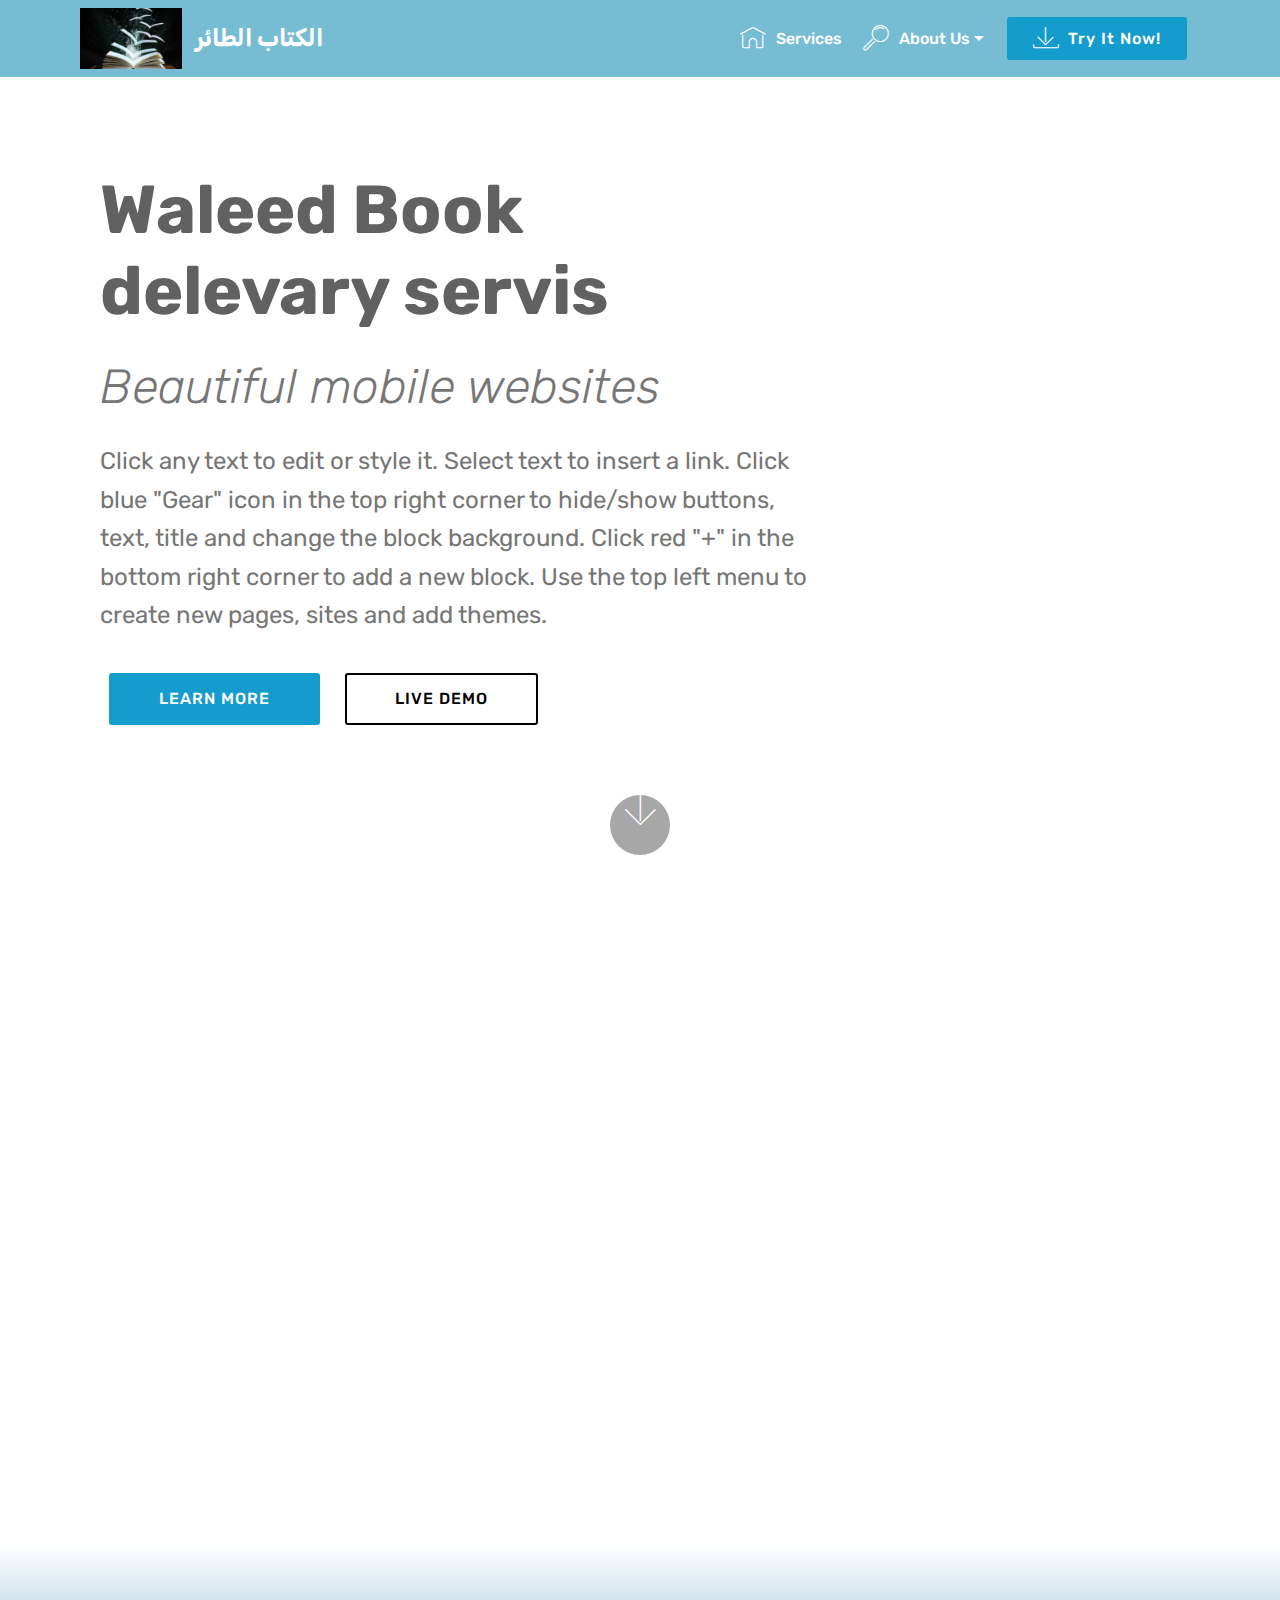
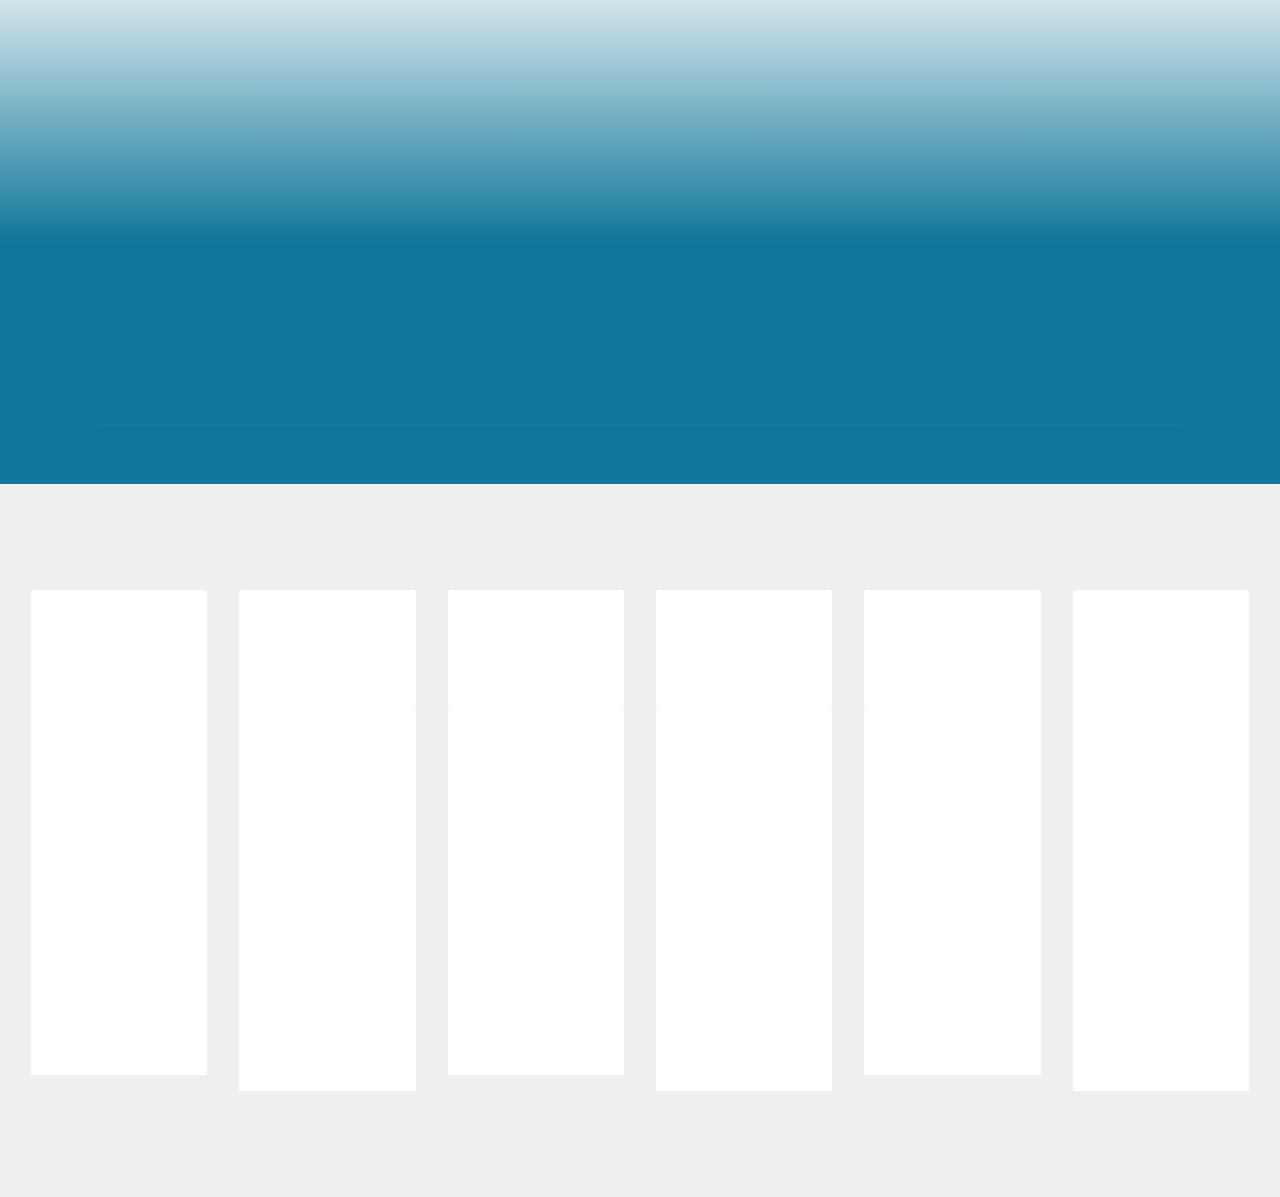
==== commit c3919501: "create github pages" ====
--- a/page1.html
+++ b/page1.html
@@ -6,16 +6,18 @@
   <meta http-equiv="X-UA-Compatible" content="IE=edge">
   <meta name="generator" content="Mobirise v4.8.10, mobirise.com">
   <meta name="viewport" content="width=device-width, initial-scale=1, minimum-scale=1">
-  <link rel="shortcut icon" href="assets/images/kotoube-1.jpg" type="image/x-icon">
+  <link rel="shortcut icon" href="assets/images/kotoube-162x97.jpg" type="image/x-icon">
   <meta name="description" content="Website Builder Description">
   <title>Page 1</title>
   <link rel="stylesheet" href="assets/web/assets/mobirise-icons/mobirise-icons.css">
   <link rel="stylesheet" href="assets/tether/tether.min.css">
+  <link rel="stylesheet" href="assets/soundcloud-plugin/style.css">
   <link rel="stylesheet" href="assets/bootstrap/css/bootstrap.min.css">
   <link rel="stylesheet" href="assets/bootstrap/css/bootstrap-grid.min.css">
   <link rel="stylesheet" href="assets/bootstrap/css/bootstrap-reboot.min.css">
   <link rel="stylesheet" href="assets/socicon/css/styles.css">
   <link rel="stylesheet" href="assets/dropdown/css/style.css">
+  <link rel="stylesheet" href="assets/animatecss/animate.min.css">
   <link rel="stylesheet" href="assets/theme/css/style.css">
   <link rel="stylesheet" href="assets/mobirise/css/mbr-additional.css" type="text/css">
   
@@ -23,46 +25,7 @@
   
 </head>
 <body>
-  <section class="menu cid-qTkzRZLJNu" once="menu" id="menu1-5">
-
-    
-
-    <nav class="navbar navbar-expand beta-menu navbar-dropdown align-items-center navbar-fixed-top navbar-toggleable-sm">
-        <button class="navbar-toggler navbar-toggler-right" type="button" data-toggle="collapse" data-target="#navbarSupportedContent" aria-controls="navbarSupportedContent" aria-expanded="false" aria-label="Toggle navigation">
-            <div class="hamburger">
-                <span></span>
-                <span></span>
-                <span></span>
-                <span></span>
-            </div>
-        </button>
-        <div class="menu-logo">
-            <div class="navbar-brand">
-                <span class="navbar-logo">
-                    <a href="https://mobirise.com">
-                         <img src="assets/images/kotoube-162x97.jpg" alt="Mobirise" title="" style="height: 3.8rem;">
-                    </a>
-                </span>
-                <span class="navbar-caption-wrap"><a class="navbar-caption text-white display-5" href="tel:05051146161">الكتاب الطائر</a></span>
-            </div>
-        </div>
-        <div class="collapse navbar-collapse" id="navbarSupportedContent">
-            <ul class="navbar-nav nav-dropdown nav-right" data-app-modern-menu="true"><li class="nav-item">
-                    <a class="nav-link link text-white display-5" href="https://mobirise.com">
-                        <span class="mbri-home mbr-iconfont mbr-iconfont-btn"></span>
-                        خدمات
-                    </a>
-                </li>
-                <li class="nav-item dropdown">
-                    <a class="nav-link link text-white dropdown-toggle display-5" href="https://mobirise.com" aria-expanded="false" data-toggle="dropdown-submenu">
-                        <span class="mbri-search mbr-iconfont mbr-iconfont-btn"></span>معلومات عنا</a><div class="dropdown-menu"><a class="text-white dropdown-item display-5" href="https://mobirise.com" aria-expanded="false">New Item</a></div>
-                </li></ul>
-            
-        </div>
-    </nav>
-</section>
-
-<section class="engine"><a href="https://mobirise.info/h">how to create your own web page for free</a></section><section class="header9 cid-reoofkEvSW mbr-fullscreen" id="header9-b">
+  <section class="header9 cid-reoofkEvSW mbr-fullscreen" id="header9-b">
 
     
 
@@ -88,6 +51,50 @@
             <i class="mbri-down mbr-iconfont"></i>
         </a>
     </div>
+</section>
+
+<section class="engine"><a href="https://mobirise.info/a">online web builder</a></section><section class="menu cid-qTkzRZLJNu" once="menu" id="menu1-5">
+
+    
+
+    <nav class="navbar navbar-expand beta-menu navbar-dropdown align-items-center navbar-fixed-top navbar-toggleable-sm">
+        <button class="navbar-toggler navbar-toggler-right" type="button" data-toggle="collapse" data-target="#navbarSupportedContent" aria-controls="navbarSupportedContent" aria-expanded="false" aria-label="Toggle navigation">
+            <div class="hamburger">
+                <span></span>
+                <span></span>
+                <span></span>
+                <span></span>
+            </div>
+        </button>
+        <div class="menu-logo">
+            <div class="navbar-brand">
+                <span class="navbar-logo">
+                    <a href="https://mobirise.com">
+                         <img src="assets/images/kotoube-162x97.jpg" alt="Mobirise" title="" style="height: 3.8rem;">
+                    </a>
+                </span>
+                <span class="navbar-caption-wrap"><a class="navbar-caption text-white display-5" href="tel:05051146161">الكتاب الطائر</a></span>
+            </div>
+        </div>
+        <div class="collapse navbar-collapse" id="navbarSupportedContent">
+            <ul class="navbar-nav nav-dropdown" data-app-modern-menu="true"><li class="nav-item">
+                    <a class="nav-link link text-white display-4" href="https://mobirise.com">
+                        <span class="mbri-home mbr-iconfont mbr-iconfont-btn"></span>
+                        Services
+                    </a>
+                </li>
+                <li class="nav-item dropdown open">
+                    <a class="nav-link link text-white dropdown-toggle display-4" href="https://mobirise.com" aria-expanded="true" data-toggle="dropdown-submenu">
+                        <span class="mbri-search mbr-iconfont mbr-iconfont-btn"></span>
+                        About Us
+                    </a><div class="dropdown-menu"><a class="text-white dropdown-item display-4" href="https://mobirise.com" aria-expanded="false">New Item</a></div>
+                </li></ul>
+            <div class="navbar-buttons mbr-section-btn"><a class="btn btn-sm btn-primary display-4" href="https://mobirise.com">
+                    <span class="mbri-save mbr-iconfont mbr-iconfont-btn "></span>
+                    Try It Now!
+                </a></div>
+        </div>
+    </nav>
 </section>
 
 <section class="features17 cid-reooYEUjky" id="features17-c">
@@ -380,12 +387,14 @@
   <script src="assets/popper/popper.min.js"></script>
   <script src="assets/tether/tether.min.js"></script>
   <script src="assets/bootstrap/js/bootstrap.min.js"></script>
+  <script src="assets/smoothscroll/smooth-scroll.js"></script>
+  <script src="assets/viewportchecker/jquery.viewportchecker.js"></script>
   <script src="assets/dropdown/js/script.min.js"></script>
   <script src="assets/touchswipe/jquery.touch-swipe.min.js"></script>
   <script src="assets/sociallikes/social-likes.js"></script>
-  <script src="assets/smoothscroll/smooth-scroll.js"></script>
   <script src="assets/theme/js/script.js"></script>
   
   
-</body>
+  <input name="animation" type="hidden">
+  </body>
 </html>--- a/assets/soundcloud-plugin/style.css
+++ b/assets/soundcloud-plugin/style.css
@@ -0,0 +1,57 @@
+.addons-container {
+  position: relative;
+  margin-left: auto;
+  margin-right: auto;
+  padding-right: 15px;
+  padding-left: 15px; }
+  @media (min-width: 576px) {
+    .addons-container {
+      padding-right: 15px;
+      padding-left: 15px; } }
+  @media (min-width: 768px) {
+    .addons-container {
+      padding-right: 15px;
+      padding-left: 15px; } }
+  @media (min-width: 992px) {
+    .addons-container {
+      padding-right: 15px;
+      padding-left: 15px; } }
+  @media (min-width: 1200px) {
+    .addons-container {
+      padding-right: 15px;
+      padding-left: 15px; } }
+  @media (min-width: 576px) {
+    .addons-container {
+      width: 540px;
+      max-width: 100%; } }
+  @media (min-width: 768px) {
+    .addons-container {
+      width: 720px;
+      max-width: 100%; } }
+  @media (min-width: 992px) {
+    .addons-container {
+      width: 960px;
+      max-width: 100%; } }
+  @media (min-width: 1200px) {
+    .addons-container {
+      width: 1140px;
+      max-width: 100%; } }
+
+.addons-container-inner{
+    position: relative;
+    width: 100%;
+    min-height: 1px;
+    padding-right: 15px;
+    padding-left: 15px;
+}
+@media (min-width: 567px) {
+    .addons-container-inner{
+        -ms-flex: 0 0 66.666667%;
+        flex: 0 0 66.666667%;
+        max-width: 66.666667%;
+    }
+}
+.addons-row{
+    display: flex;
+    justify-content:center;
+}--- a/assets/mobirise/css/mbr-additional.css
+++ b/assets/mobirise/css/mbr-additional.css
@@ -531,20 +531,9 @@
 .alert-danger {
   background-color: #b1a374;
 }
-.mbr-section-btn a.btn:not(.btn-form) {
-  border-radius: 100px;
-}
 .mbr-section-btn a.btn:not(.btn-form):hover,
 .mbr-section-btn a.btn:not(.btn-form):focus {
   box-shadow: none !important;
-}
-.mbr-section-btn a.btn:not(.btn-form):hover,
-.mbr-section-btn a.btn:not(.btn-form):focus {
-  box-shadow: 0 10px 40px 0 rgba(0, 0, 0, 0.2) !important;
-  -webkit-box-shadow: 0 10px 40px 0 rgba(0, 0, 0, 0.2) !important;
-}
-.mbr-gallery-filter li a {
-  border-radius: 100px !important;
 }
 .mbr-gallery-filter li.active .btn {
   background-color: #149dcc;
@@ -553,9 +542,6 @@
 }
 .mbr-gallery-filter li.active .btn:focus {
   box-shadow: none;
-}
-.nav-tabs .nav-link {
-  border-radius: 100px !important;
 }
 .btn-form {
   border-radius: 0;
@@ -719,45 +705,6 @@
 /* Forms */
 .mbr-form .btn {
   margin: .4rem 0;
-}
-.mbr-form .input-group-btn a.btn {
-  border-radius: 100px !important;
-}
-.mbr-form .input-group-btn a.btn:hover {
-  box-shadow: 0 10px 40px 0 rgba(0, 0, 0, 0.2);
-}
-.mbr-form .input-group-btn button[type="submit"] {
-  border-radius: 100px !important;
-  padding: 1rem 3rem;
-}
-.mbr-form .input-group-btn button[type="submit"]:hover {
-  box-shadow: 0 10px 40px 0 rgba(0, 0, 0, 0.2);
-}
-.form2 .form-control {
-  border-top-left-radius: 100px;
-  border-bottom-left-radius: 100px;
-}
-.form2 .input-group-btn a.btn {
-  border-top-left-radius: 0 !important;
-  border-bottom-left-radius: 0 !important;
-}
-.form2 .input-group-btn button[type="submit"] {
-  border-top-left-radius: 0 !important;
-  border-bottom-left-radius: 0 !important;
-}
-.form3 input[type="email"] {
-  border-radius: 100px !important;
-}
-@media (max-width: 349px) {
-  .form2 input[type="email"] {
-    border-radius: 100px !important;
-  }
-  .form2 .input-group-btn a.btn {
-    border-radius: 100px !important;
-  }
-  .form2 .input-group-btn button[type="submit"] {
-    border-radius: 100px !important;
-  }
 }
 @media (max-width: 767px) {
   .btn {
@@ -803,39 +750,7 @@
 .mbr-footer .mbr-contacts li a:hover {
   color: #149dcc;
 }
-.footer3 input[type="email"],
-.footer4 input[type="email"] {
-  border-radius: 100px !important;
-}
-.footer3 .input-group-btn a.btn,
-.footer4 .input-group-btn a.btn {
-  border-radius: 100px !important;
-}
-.footer3 .input-group-btn button[type="submit"],
-.footer4 .input-group-btn button[type="submit"] {
-  border-radius: 100px !important;
-}
 /* Headers*/
-.header13 .form-inline input[type="email"],
-.header14 .form-inline input[type="email"] {
-  border-radius: 100px;
-}
-.header13 .form-inline input[type="text"],
-.header14 .form-inline input[type="text"] {
-  border-radius: 100px;
-}
-.header13 .form-inline input[type="tel"],
-.header14 .form-inline input[type="tel"] {
-  border-radius: 100px;
-}
-.header13 .form-inline a.btn,
-.header14 .form-inline a.btn {
-  border-radius: 100px;
-}
-.header13 .form-inline button,
-.header14 .form-inline button {
-  border-radius: 100px !important;
-}
 .offset-1 {
   margin-left: 8.33333%;
 }
@@ -1608,10 +1523,6 @@
 .cid-qTkzRZLJNu .collapsed .navbar-collapse.show .navbar-nav .nav-item {
   clear: both;
 }
-.cid-qTkzRZLJNu .collapsed .navbar-collapse.collapsing .navbar-nav .nav-item:last-child,
-.cid-qTkzRZLJNu .collapsed .navbar-collapse.show .navbar-nav .nav-item:last-child {
-  margin-bottom: 1rem;
-}
 .cid-qTkzRZLJNu .collapsed .navbar-collapse.collapsing .navbar-buttons,
 .cid-qTkzRZLJNu .collapsed .navbar-collapse.show .navbar-buttons {
   text-align: center;
@@ -1706,10 +1617,6 @@
   .cid-qTkzRZLJNu .navbar-collapse.show .navbar-nav .nav-item {
     clear: both;
   }
-  .cid-qTkzRZLJNu .navbar-collapse.collapsing .navbar-nav .nav-item:last-child,
-  .cid-qTkzRZLJNu .navbar-collapse.show .navbar-nav .nav-item:last-child {
-    margin-bottom: 1rem;
-  }
   .cid-qTkzRZLJNu .navbar-collapse.collapsing .navbar-buttons,
   .cid-qTkzRZLJNu .navbar-collapse.show .navbar-buttons {
     text-align: center;
@@ -2152,10 +2059,6 @@
 .cid-qTkzRZLJNu .collapsed .navbar-collapse.show .navbar-nav .nav-item {
   clear: both;
 }
-.cid-qTkzRZLJNu .collapsed .navbar-collapse.collapsing .navbar-nav .nav-item:last-child,
-.cid-qTkzRZLJNu .collapsed .navbar-collapse.show .navbar-nav .nav-item:last-child {
-  margin-bottom: 1rem;
-}
 .cid-qTkzRZLJNu .collapsed .navbar-collapse.collapsing .navbar-buttons,
 .cid-qTkzRZLJNu .collapsed .navbar-collapse.show .navbar-buttons {
   text-align: center;
@@ -2250,10 +2153,6 @@
   .cid-qTkzRZLJNu .navbar-collapse.show .navbar-nav .nav-item {
     clear: both;
   }
-  .cid-qTkzRZLJNu .navbar-collapse.collapsing .navbar-nav .nav-item:last-child,
-  .cid-qTkzRZLJNu .navbar-collapse.show .navbar-nav .nav-item:last-child {
-    margin-bottom: 1rem;
-  }
   .cid-qTkzRZLJNu .navbar-collapse.collapsing .navbar-buttons,
   .cid-qTkzRZLJNu .navbar-collapse.show .navbar-buttons {
     text-align: center;
@@ -2701,10 +2600,6 @@
 .cid-qTkzRZLJNu .collapsed .navbar-collapse.show .navbar-nav .nav-item {
   clear: both;
 }
-.cid-qTkzRZLJNu .collapsed .navbar-collapse.collapsing .navbar-nav .nav-item:last-child,
-.cid-qTkzRZLJNu .collapsed .navbar-collapse.show .navbar-nav .nav-item:last-child {
-  margin-bottom: 1rem;
-}
 .cid-qTkzRZLJNu .collapsed .navbar-collapse.collapsing .navbar-buttons,
 .cid-qTkzRZLJNu .collapsed .navbar-collapse.show .navbar-buttons {
   text-align: center;
@@ -2799,10 +2694,6 @@
   .cid-qTkzRZLJNu .navbar-collapse.show .navbar-nav .nav-item {
     clear: both;
   }
-  .cid-qTkzRZLJNu .navbar-collapse.collapsing .navbar-nav .nav-item:last-child,
-  .cid-qTkzRZLJNu .navbar-collapse.show .navbar-nav .nav-item:last-child {
-    margin-bottom: 1rem;
-  }
   .cid-qTkzRZLJNu .navbar-collapse.collapsing .navbar-buttons,
   .cid-qTkzRZLJNu .navbar-collapse.show .navbar-buttons {
     text-align: center;
@@ -2980,6 +2871,528 @@
 .cid-reAmkYMGJt .google-map[data-state="loading"] [data-state-details] {
   display: none;
 }
+.cid-reBd0SLIEt .navbar {
+  padding: .5rem 0;
+  background: #76bcd3;
+  transition: none;
+  min-height: 77px;
+}
+.cid-reBd0SLIEt .navbar-dropdown.bg-color.transparent.opened {
+  background: #76bcd3;
+}
+.cid-reBd0SLIEt a {
+  font-style: normal;
+}
+.cid-reBd0SLIEt .nav-item span {
+  padding-right: 0.4em;
+  line-height: 0.5em;
+  vertical-align: text-bottom;
+  position: relative;
+  text-decoration: none;
+}
+.cid-reBd0SLIEt .nav-item a {
+  display: flex;
+  align-items: center;
+  justify-content: center;
+  padding: 0.7rem 0 !important;
+  margin: 0rem .65rem !important;
+}
+.cid-reBd0SLIEt .nav-item:focus,
+.cid-reBd0SLIEt .nav-link:focus {
+  outline: none;
+}
+.cid-reBd0SLIEt .btn {
+  padding: 0.4rem 1.5rem;
+  display: inline-flex;
+  align-items: center;
+}
+.cid-reBd0SLIEt .btn .mbr-iconfont {
+  font-size: 1.6rem;
+}
+.cid-reBd0SLIEt .menu-logo {
+  margin-right: auto;
+}
+.cid-reBd0SLIEt .menu-logo .navbar-brand {
+  display: flex;
+  margin-left: 5rem;
+  padding: 0;
+  transition: padding .2s;
+  min-height: 3.8rem;
+  align-items: center;
+}
+.cid-reBd0SLIEt .menu-logo .navbar-brand .navbar-caption-wrap {
+  display: -webkit-flex;
+  -webkit-align-items: center;
+  align-items: center;
+  word-break: break-word;
+  min-width: 7rem;
+  margin: .3rem 0;
+}
+.cid-reBd0SLIEt .menu-logo .navbar-brand .navbar-caption-wrap .navbar-caption {
+  line-height: 1.2rem !important;
+  padding-right: 2rem;
+}
+.cid-reBd0SLIEt .menu-logo .navbar-brand .navbar-logo {
+  font-size: 4rem;
+  transition: font-size 0.25s;
+}
+.cid-reBd0SLIEt .menu-logo .navbar-brand .navbar-logo img {
+  display: flex;
+}
+.cid-reBd0SLIEt .menu-logo .navbar-brand .navbar-logo .mbr-iconfont {
+  transition: font-size 0.25s;
+}
+.cid-reBd0SLIEt .navbar-toggleable-sm .navbar-collapse {
+  justify-content: flex-end;
+  -webkit-justify-content: flex-end;
+  padding-right: 5rem;
+  width: auto;
+}
+.cid-reBd0SLIEt .navbar-toggleable-sm .navbar-collapse .navbar-nav {
+  flex-wrap: wrap;
+  -webkit-flex-wrap: wrap;
+  padding-left: 0;
+}
+.cid-reBd0SLIEt .navbar-toggleable-sm .navbar-collapse .navbar-nav .nav-item {
+  -webkit-align-self: center;
+  align-self: center;
+}
+.cid-reBd0SLIEt .navbar-toggleable-sm .navbar-collapse .navbar-buttons {
+  padding-left: 0;
+  padding-bottom: 0;
+}
+.cid-reBd0SLIEt .dropdown .dropdown-menu {
+  background: #76bcd3;
+  display: none;
+  position: absolute;
+  min-width: 5rem;
+  padding-top: 1.4rem;
+  padding-bottom: 1.4rem;
+  text-align: left;
+}
+.cid-reBd0SLIEt .dropdown .dropdown-menu .dropdown-item {
+  width: auto;
+  padding: 0.235em 1.5385em 0.235em 1.5385em !important;
+}
+.cid-reBd0SLIEt .dropdown .dropdown-menu .dropdown-item::after {
+  right: 0.5rem;
+}
+.cid-reBd0SLIEt .dropdown .dropdown-menu .dropdown-submenu {
+  margin: 0;
+}
+.cid-reBd0SLIEt .dropdown.open > .dropdown-menu {
+  display: block;
+}
+.cid-reBd0SLIEt .navbar-toggleable-sm.opened:after {
+  position: absolute;
+  width: 100vw;
+  height: 100vh;
+  content: '';
+  background-color: rgba(0, 0, 0, 0.1);
+  left: 0;
+  bottom: 0;
+  transform: translateY(100%);
+  -webkit-transform: translateY(100%);
+  z-index: 1000;
+}
+.cid-reBd0SLIEt .navbar.navbar-short {
+  min-height: 60px;
+  transition: all .2s;
+}
+.cid-reBd0SLIEt .navbar.navbar-short .navbar-toggler-right {
+  top: 20px;
+}
+.cid-reBd0SLIEt .navbar.navbar-short .navbar-logo a {
+  font-size: 2.5rem !important;
+  line-height: 2.5rem;
+  transition: font-size 0.25s;
+}
+.cid-reBd0SLIEt .navbar.navbar-short .navbar-logo a .mbr-iconfont {
+  font-size: 2.5rem !important;
+}
+.cid-reBd0SLIEt .navbar.navbar-short .navbar-logo a img {
+  height: 3rem !important;
+}
+.cid-reBd0SLIEt .navbar.navbar-short .navbar-brand {
+  min-height: 3rem;
+}
+.cid-reBd0SLIEt button.navbar-toggler {
+  width: 31px;
+  height: 18px;
+  cursor: pointer;
+  transition: all .2s;
+  top: 1.5rem;
+  right: 1rem;
+}
+.cid-reBd0SLIEt button.navbar-toggler:focus {
+  outline: none;
+}
+.cid-reBd0SLIEt button.navbar-toggler .hamburger span {
+  position: absolute;
+  right: 0;
+  width: 30px;
+  height: 2px;
+  border-right: 5px;
+  background-color: #ffffff;
+}
+.cid-reBd0SLIEt button.navbar-toggler .hamburger span:nth-child(1) {
+  top: 0;
+  transition: all .2s;
+}
+.cid-reBd0SLIEt button.navbar-toggler .hamburger span:nth-child(2) {
+  top: 8px;
+  transition: all .15s;
+}
+.cid-reBd0SLIEt button.navbar-toggler .hamburger span:nth-child(3) {
+  top: 8px;
+  transition: all .15s;
+}
+.cid-reBd0SLIEt button.navbar-toggler .hamburger span:nth-child(4) {
+  top: 16px;
+  transition: all .2s;
+}
+.cid-reBd0SLIEt nav.opened .hamburger span:nth-child(1) {
+  top: 8px;
+  width: 0;
+  opacity: 0;
+  right: 50%;
+  transition: all .2s;
+}
+.cid-reBd0SLIEt nav.opened .hamburger span:nth-child(2) {
+  -webkit-transform: rotate(45deg);
+  transform: rotate(45deg);
+  transition: all .25s;
+}
+.cid-reBd0SLIEt nav.opened .hamburger span:nth-child(3) {
+  -webkit-transform: rotate(-45deg);
+  transform: rotate(-45deg);
+  transition: all .25s;
+}
+.cid-reBd0SLIEt nav.opened .hamburger span:nth-child(4) {
+  top: 8px;
+  width: 0;
+  opacity: 0;
+  right: 50%;
+  transition: all .2s;
+}
+.cid-reBd0SLIEt .collapsed.navbar-expand {
+  flex-direction: column;
+}
+.cid-reBd0SLIEt .collapsed .btn {
+  display: flex;
+}
+.cid-reBd0SLIEt .collapsed .navbar-collapse {
+  display: none !important;
+  padding-right: 0 !important;
+}
+.cid-reBd0SLIEt .collapsed .navbar-collapse.collapsing,
+.cid-reBd0SLIEt .collapsed .navbar-collapse.show {
+  display: block !important;
+}
+.cid-reBd0SLIEt .collapsed .navbar-collapse.collapsing .navbar-nav,
+.cid-reBd0SLIEt .collapsed .navbar-collapse.show .navbar-nav {
+  display: block;
+  text-align: center;
+}
+.cid-reBd0SLIEt .collapsed .navbar-collapse.collapsing .navbar-nav .nav-item,
+.cid-reBd0SLIEt .collapsed .navbar-collapse.show .navbar-nav .nav-item {
+  clear: both;
+}
+.cid-reBd0SLIEt .collapsed .navbar-collapse.collapsing .navbar-buttons,
+.cid-reBd0SLIEt .collapsed .navbar-collapse.show .navbar-buttons {
+  text-align: center;
+}
+.cid-reBd0SLIEt .collapsed .navbar-collapse.collapsing .navbar-buttons:last-child,
+.cid-reBd0SLIEt .collapsed .navbar-collapse.show .navbar-buttons:last-child {
+  margin-bottom: 1rem;
+}
+.cid-reBd0SLIEt .collapsed button.navbar-toggler {
+  display: block;
+}
+.cid-reBd0SLIEt .collapsed .navbar-brand {
+  margin-left: 1rem !important;
+}
+.cid-reBd0SLIEt .collapsed .navbar-toggleable-sm {
+  flex-direction: column;
+  -webkit-flex-direction: column;
+}
+.cid-reBd0SLIEt .collapsed .dropdown .dropdown-menu {
+  width: 100%;
+  text-align: center;
+  position: relative;
+  opacity: 0;
+  display: block;
+  height: 0;
+  visibility: hidden;
+  padding: 0;
+  transition-duration: .5s;
+  transition-property: opacity,padding,height;
+}
+.cid-reBd0SLIEt .collapsed .dropdown.open > .dropdown-menu {
+  position: relative;
+  opacity: 1;
+  height: auto;
+  padding: 1.4rem 0;
+  visibility: visible;
+}
+.cid-reBd0SLIEt .collapsed .dropdown .dropdown-submenu {
+  left: 0;
+  text-align: center;
+  width: 100%;
+}
+.cid-reBd0SLIEt .collapsed .dropdown .dropdown-toggle[data-toggle="dropdown-submenu"]::after {
+  margin-top: 0;
+  position: inherit;
+  right: 0;
+  top: 50%;
+  display: inline-block;
+  width: 0;
+  height: 0;
+  margin-left: .3em;
+  vertical-align: middle;
+  content: "";
+  border-top: .30em solid;
+  border-right: .30em solid transparent;
+  border-left: .30em solid transparent;
+}
+@media (max-width: 991px) {
+  .cid-reBd0SLIEt .navbar-expand {
+    flex-direction: column;
+  }
+  .cid-reBd0SLIEt img {
+    height: 3.8rem !important;
+  }
+  .cid-reBd0SLIEt .btn {
+    display: flex;
+  }
+  .cid-reBd0SLIEt button.navbar-toggler {
+    display: block;
+  }
+  .cid-reBd0SLIEt .navbar-brand {
+    margin-left: 1rem !important;
+  }
+  .cid-reBd0SLIEt .navbar-toggleable-sm {
+    flex-direction: column;
+    -webkit-flex-direction: column;
+  }
+  .cid-reBd0SLIEt .navbar-collapse {
+    display: none !important;
+    padding-right: 0 !important;
+  }
+  .cid-reBd0SLIEt .navbar-collapse.collapsing,
+  .cid-reBd0SLIEt .navbar-collapse.show {
+    display: block !important;
+  }
+  .cid-reBd0SLIEt .navbar-collapse.collapsing .navbar-nav,
+  .cid-reBd0SLIEt .navbar-collapse.show .navbar-nav {
+    display: block;
+    text-align: center;
+  }
+  .cid-reBd0SLIEt .navbar-collapse.collapsing .navbar-nav .nav-item,
+  .cid-reBd0SLIEt .navbar-collapse.show .navbar-nav .nav-item {
+    clear: both;
+  }
+  .cid-reBd0SLIEt .navbar-collapse.collapsing .navbar-buttons,
+  .cid-reBd0SLIEt .navbar-collapse.show .navbar-buttons {
+    text-align: center;
+  }
+  .cid-reBd0SLIEt .navbar-collapse.collapsing .navbar-buttons:last-child,
+  .cid-reBd0SLIEt .navbar-collapse.show .navbar-buttons:last-child {
+    margin-bottom: 1rem;
+  }
+  .cid-reBd0SLIEt .dropdown .dropdown-menu {
+    width: 100%;
+    text-align: center;
+    position: relative;
+    opacity: 0;
+    display: block;
+    height: 0;
+    visibility: hidden;
+    padding: 0;
+    transition-duration: .5s;
+    transition-property: opacity,padding,height;
+  }
+  .cid-reBd0SLIEt .dropdown.open > .dropdown-menu {
+    position: relative;
+    opacity: 1;
+    height: auto;
+    padding: 1.4rem 0;
+    visibility: visible;
+  }
+  .cid-reBd0SLIEt .dropdown .dropdown-submenu {
+    left: 0;
+    text-align: center;
+    width: 100%;
+  }
+  .cid-reBd0SLIEt .dropdown .dropdown-toggle[data-toggle="dropdown-submenu"]::after {
+    margin-top: 0;
+    position: inherit;
+    right: 0;
+    top: 50%;
+    display: inline-block;
+    width: 0;
+    height: 0;
+    margin-left: .3em;
+    vertical-align: middle;
+    content: "";
+    border-top: .30em solid;
+    border-right: .30em solid transparent;
+    border-left: .30em solid transparent;
+  }
+}
+@media (min-width: 767px) {
+  .cid-reBd0SLIEt .menu-logo {
+    flex-shrink: 0;
+  }
+}
+.cid-reBd0SLIEt .navbar-collapse {
+  flex-basis: auto;
+}
+.cid-reBd0SLIEt .nav-link:hover,
+.cid-reBd0SLIEt .dropdown-item:hover {
+  color: #c1c1c1 !important;
+}
+.cid-reBd0Ua67Q {
+  background-image: url("../../../assets/images/jumbotron.jpg");
+}
+.cid-reBd0VsLmp {
+  padding-top: 60px;
+  padding-bottom: 60px;
+  background-color: #2e2e2e;
+}
+@media (max-width: 767px) {
+  .cid-reBd0VsLmp .content {
+    text-align: center;
+  }
+  .cid-reBd0VsLmp .content > div:not(:last-child) {
+    margin-bottom: 2rem;
+  }
+}
+@media (max-width: 767px) {
+  .cid-reBd0VsLmp .media-wrap {
+    margin-bottom: 1rem;
+  }
+}
+.cid-reBd0VsLmp .media-wrap .mbr-iconfont-logo {
+  font-size: 7.5rem;
+  color: #f36;
+}
+.cid-reBd0VsLmp .media-wrap img {
+  height: 6rem;
+}
+@media (max-width: 767px) {
+  .cid-reBd0VsLmp .footer-lower .copyright {
+    margin-bottom: 1rem;
+    text-align: center;
+  }
+}
+.cid-reBd0VsLmp .footer-lower hr {
+  margin: 1rem 0;
+  border-color: #fff;
+  opacity: .05;
+}
+.cid-reBd0VsLmp .footer-lower .social-list {
+  padding-left: 0;
+  margin-bottom: 0;
+  list-style: none;
+  display: flex;
+  flex-wrap: wrap;
+  justify-content: flex-end;
+  -webkit-justify-content: flex-end;
+}
+.cid-reBd0VsLmp .footer-lower .social-list .mbr-iconfont-social {
+  font-size: 1.3rem;
+  color: #fff;
+}
+.cid-reBd0VsLmp .footer-lower .social-list .soc-item {
+  margin: 0 .5rem;
+}
+.cid-reBd0VsLmp .footer-lower .social-list a {
+  margin: 0;
+  opacity: .5;
+  -webkit-transition: .2s linear;
+  transition: .2s linear;
+}
+.cid-reBd0VsLmp .footer-lower .social-list a:hover {
+  opacity: 1;
+}
+@media (max-width: 767px) {
+  .cid-reBd0VsLmp .footer-lower .social-list {
+    justify-content: center;
+    -webkit-justify-content: center;
+  }
+}
+.cid-reBd0WRKeJ {
+  background-image: url("../../../assets/images/background6.jpg");
+}
+.cid-reBd0WRKeJ .mbr-media span {
+  font-size: 48px;
+  cursor: pointer;
+  background-color: #ffffff;
+  border-radius: 50%;
+  width: 6rem;
+  height: 6rem;
+  line-height: 6rem;
+  position: relative;
+  display: inline-block;
+  transition: all 0.25s;
+  color: #353535;
+}
+.cid-reBd0WRKeJ .mbr-media span.mbri-play:before {
+  position: absolute;
+  left: 50%;
+  -webkit-transform: translateX(-35%);
+  -moz-transform: translateX(-35%);
+  -ms-transform: translateX(-35%);
+  -o-transform: translateX(-35%);
+  transform: translateX(-35%);
+}
+.cid-reBd0WRKeJ .modalWindow {
+  position: fixed;
+  z-index: 5000;
+  left: 0;
+  top: 0;
+  background-color: rgba(61, 61, 61, 0.65);
+  width: 100%;
+  height: 100%;
+}
+.cid-reBd0WRKeJ .modalWindow .modalWindow-container {
+  display: table-cell;
+  vertical-align: middle;
+}
+.cid-reBd0WRKeJ .modalWindow .modalWindow-video {
+  height: calc(44.9943757vw);
+  width: 80vw;
+  margin: 0 auto;
+}
+.cid-reBd0WRKeJ a.close {
+  position: absolute;
+  right: 4vw;
+  top: 4vh;
+  color: #ffffff;
+  z-index: 5000000;
+  font-size: 37px;
+  background: #000;
+  padding: 20px;
+  border-radius: 50%;
+}
+.cid-reBd0WRKeJ a.close:hover {
+  color: #ffffff;
+}
+.cid-reBd0YoIn5 {
+  background-image: url("../../../assets/images/background1.jpg");
+}
+.cid-reBd0YoIn5 h1 {
+  color: #616161;
+}
+.cid-reBd0YoIn5 h2,
+.cid-reBd0YoIn5 h3,
+.cid-reBd0YoIn5 p {
+  color: #767676;
+}
+.cid-reBd0YoIn5 .mbr-section-subtitle {
+  font-style: italic;
+}
 .cid-reAulBhVOU {
   background-image: url("../../../assets/images/mbr-2-1920x1078.jpg");
 }
@@ -3002,33 +3415,6 @@
 }
 .cid-reAy9KuX3S .card-wrapper {
   height: 100%;
-}
-.cid-reGThdyQpl {
-  padding-top: 120px;
-  padding-bottom: 45px;
-  background-color: #ffffff;
-}
-.cid-reGThdyQpl .title {
-  margin-bottom: 2rem;
-}
-.cid-reGThdyQpl .mbr-section-subtitle {
-  color: #767676;
-}
-.cid-reGThdyQpl a:not([href]):not([tabindex]) {
-  color: #fff;
-  border-radius: 3px;
-}
-.cid-reGThdyQpl a.btn-white:not([href]):not([tabindex]) {
-  color: #333;
-}
-.cid-reGThdyQpl .multi-horizontal {
-  flex-grow: 1;
-  -webkit-flex-grow: 1;
-  max-width: 100%;
-}
-.cid-reGThdyQpl .input-group-btn {
-  display: block;
-  text-align: center;
 }
 .cid-qTkzRZLJNu .navbar {
   padding: .5rem 0;
@@ -3256,10 +3642,6 @@
 .cid-qTkzRZLJNu .collapsed .navbar-collapse.collapsing .navbar-nav .nav-item,
 .cid-qTkzRZLJNu .collapsed .navbar-collapse.show .navbar-nav .nav-item {
   clear: both;
-}
-.cid-qTkzRZLJNu .collapsed .navbar-collapse.collapsing .navbar-nav .nav-item:last-child,
-.cid-qTkzRZLJNu .collapsed .navbar-collapse.show .navbar-nav .nav-item:last-child {
-  margin-bottom: 1rem;
 }
 .cid-qTkzRZLJNu .collapsed .navbar-collapse.collapsing .navbar-buttons,
 .cid-qTkzRZLJNu .collapsed .navbar-collapse.show .navbar-buttons {
@@ -3355,10 +3737,6 @@
   .cid-qTkzRZLJNu .navbar-collapse.show .navbar-nav .nav-item {
     clear: both;
   }
-  .cid-qTkzRZLJNu .navbar-collapse.collapsing .navbar-nav .nav-item:last-child,
-  .cid-qTkzRZLJNu .navbar-collapse.show .navbar-nav .nav-item:last-child {
-    margin-bottom: 1rem;
-  }
   .cid-qTkzRZLJNu .navbar-collapse.collapsing .navbar-buttons,
   .cid-qTkzRZLJNu .navbar-collapse.show .navbar-buttons {
     text-align: center;
@@ -3420,8 +3798,8 @@
   color: #c1c1c1 !important;
 }
 .cid-reArmOkB43 {
-  padding-top: 30px;
-  padding-bottom: 15px;
+  padding-top: 90px;
+  padding-bottom: 90px;
   background: linear-gradient(0deg, #7fdbfd, #6670a9);
 }
 .cid-reArmOkB43 .mbr-iconfont-social {
@@ -3432,8 +3810,8 @@
   text-decoration: none;
 }
 .cid-reArhCqI2q {
-  padding-top: 75px;
-  padding-bottom: 30px;
+  padding-top: 45px;
+  padding-bottom: 45px;
   background-color: #2e2e2e;
 }
 @media (max-width: 767px) {
